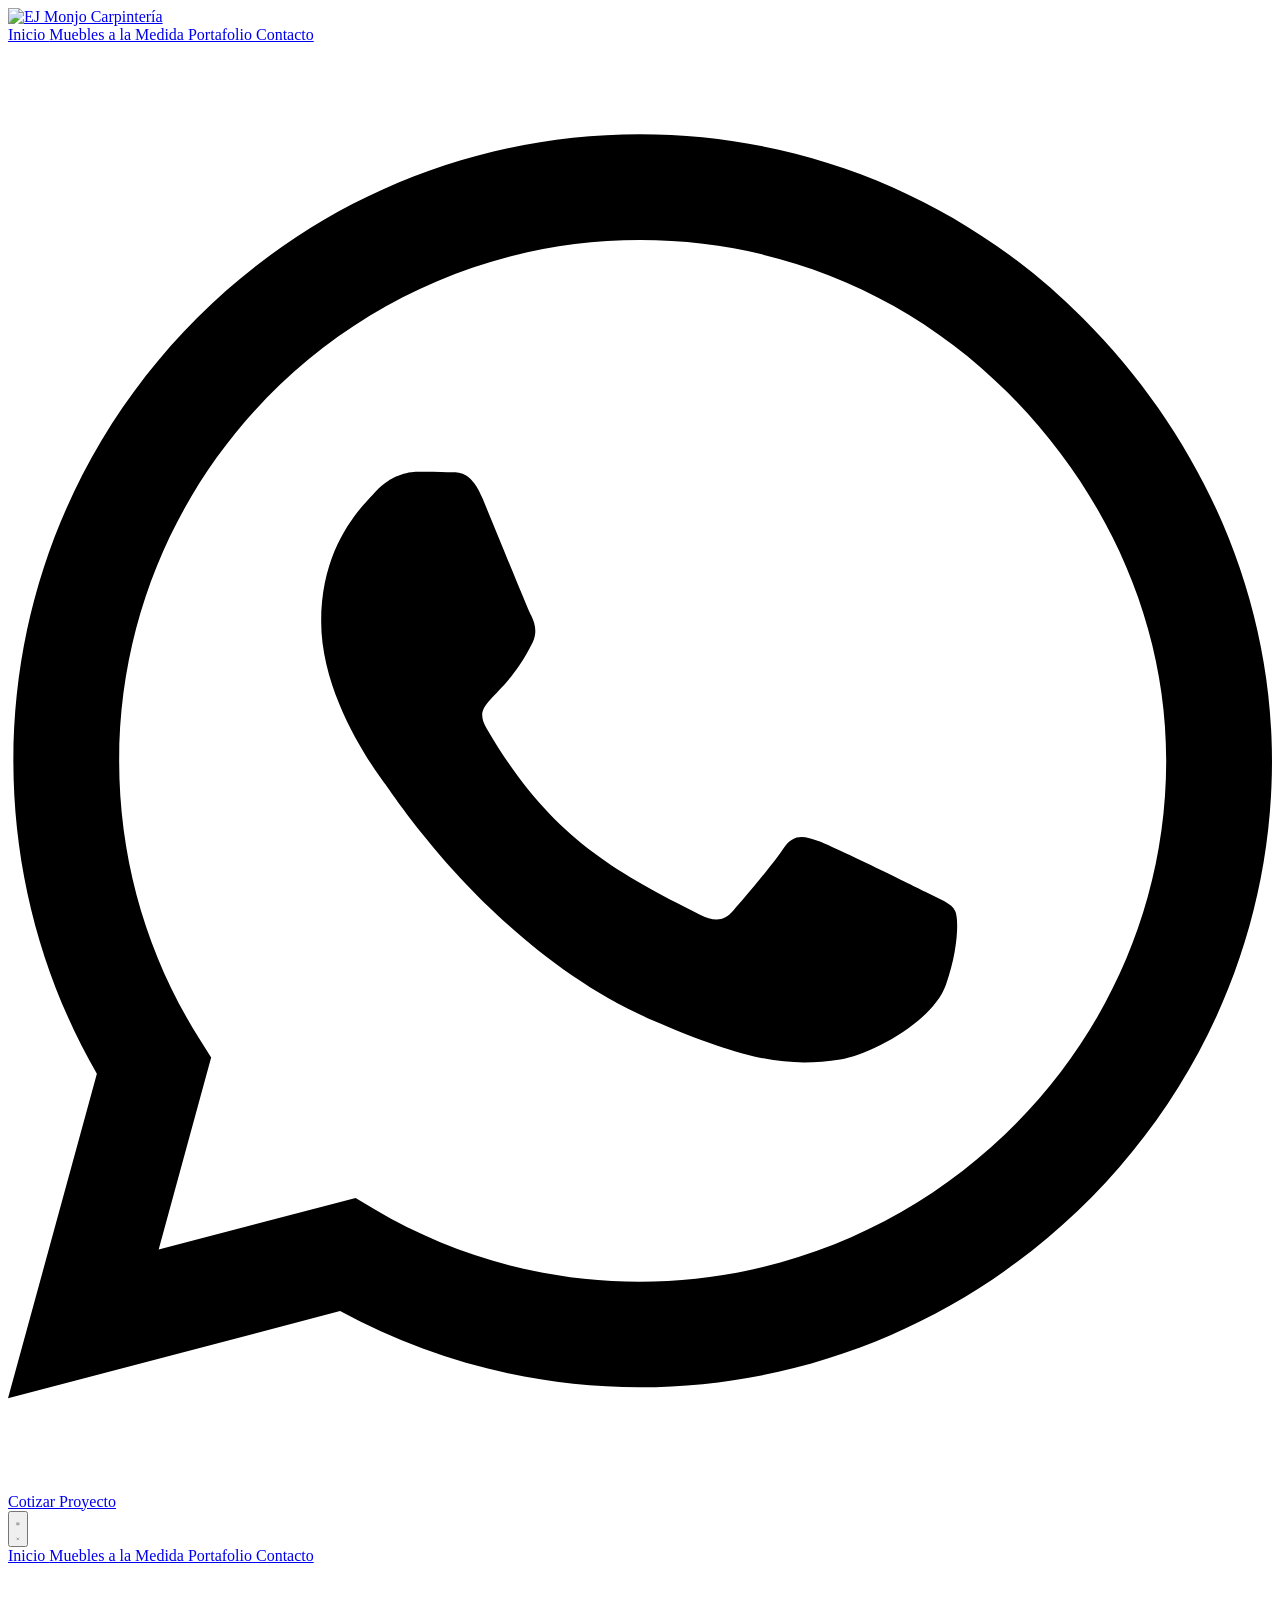
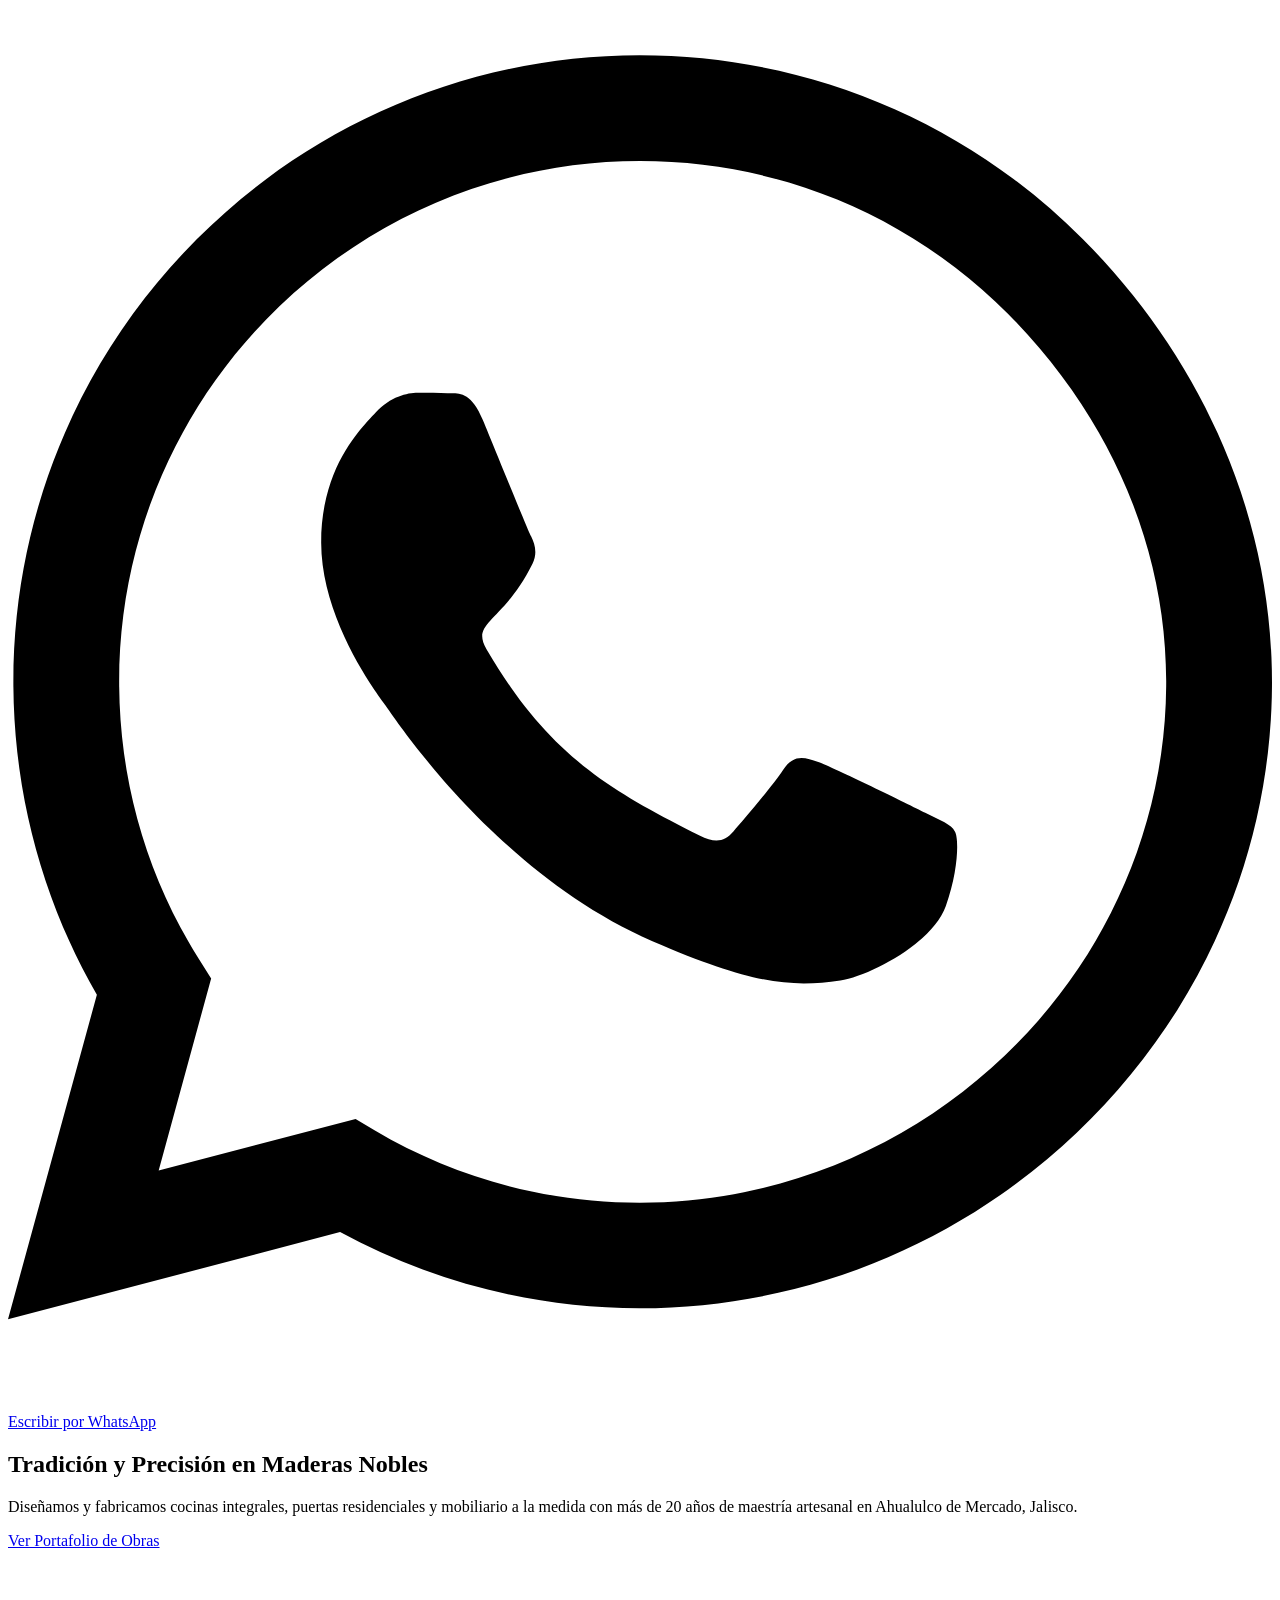
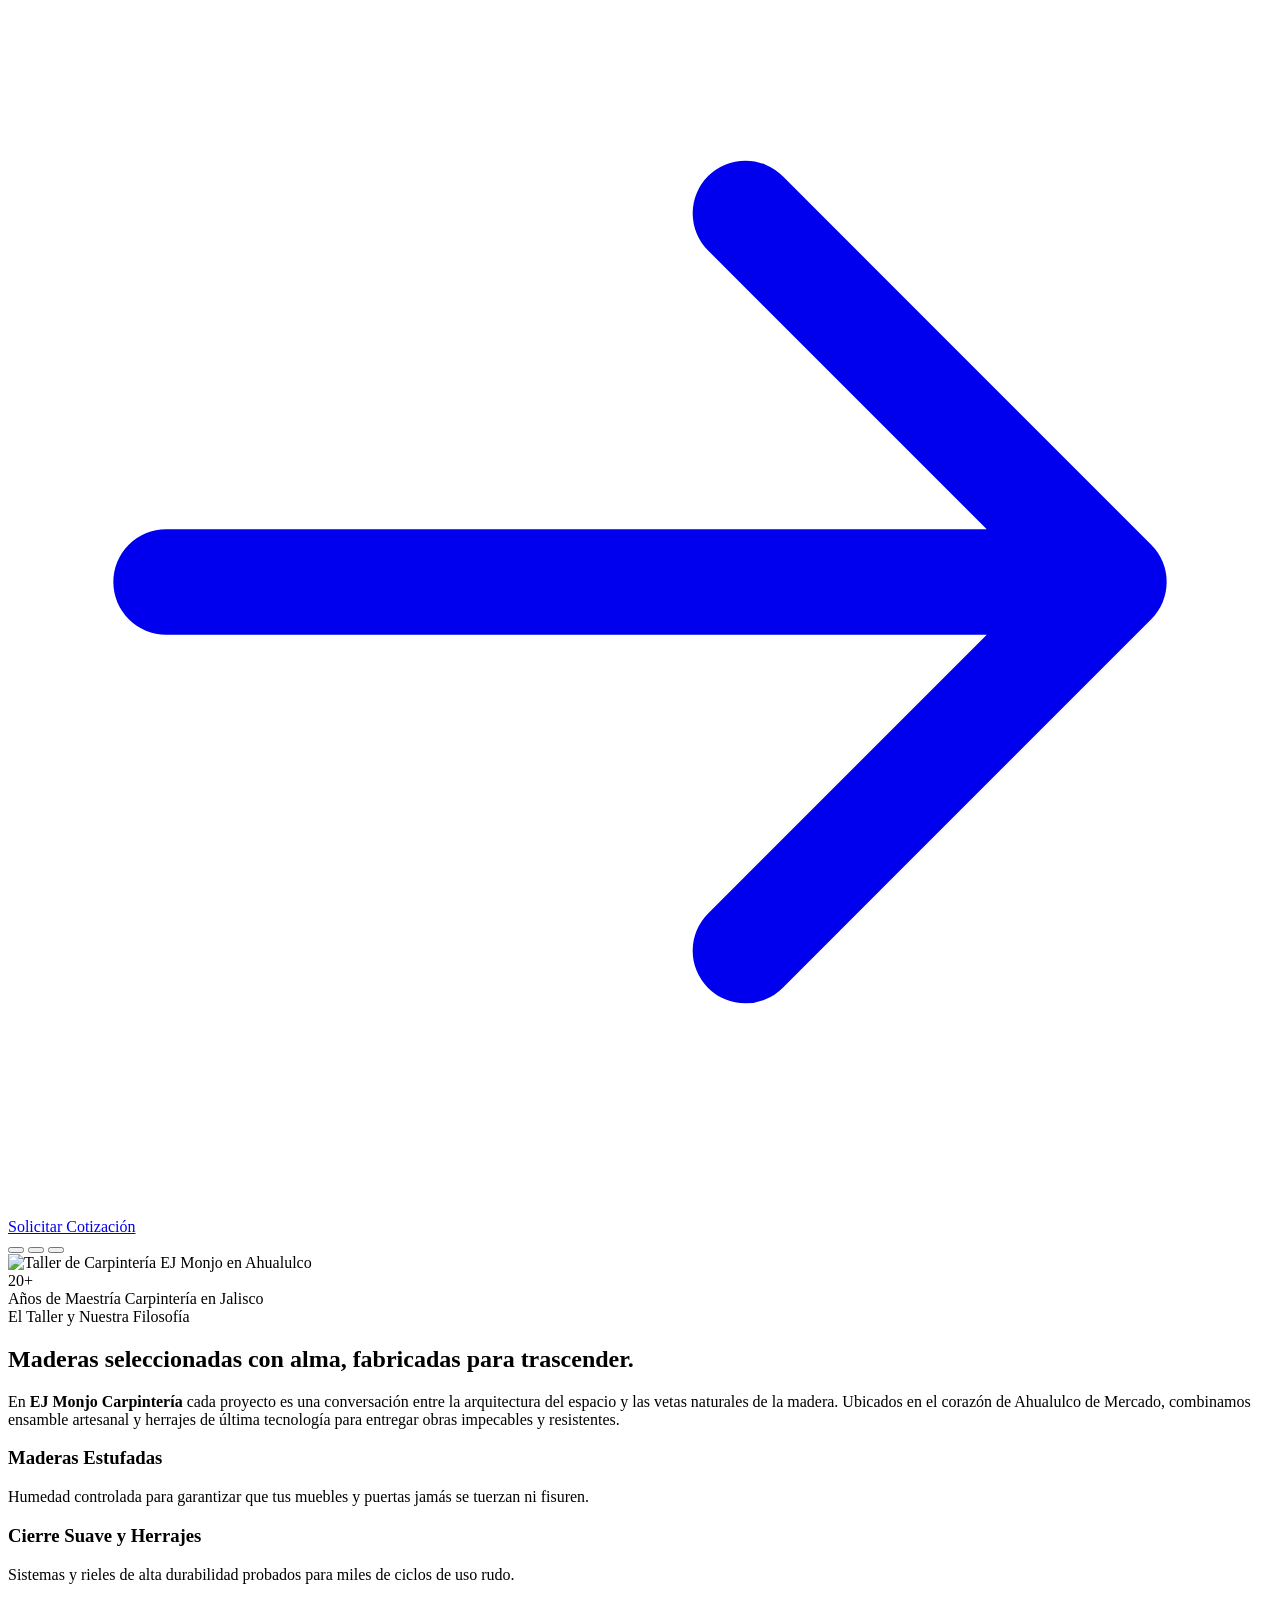
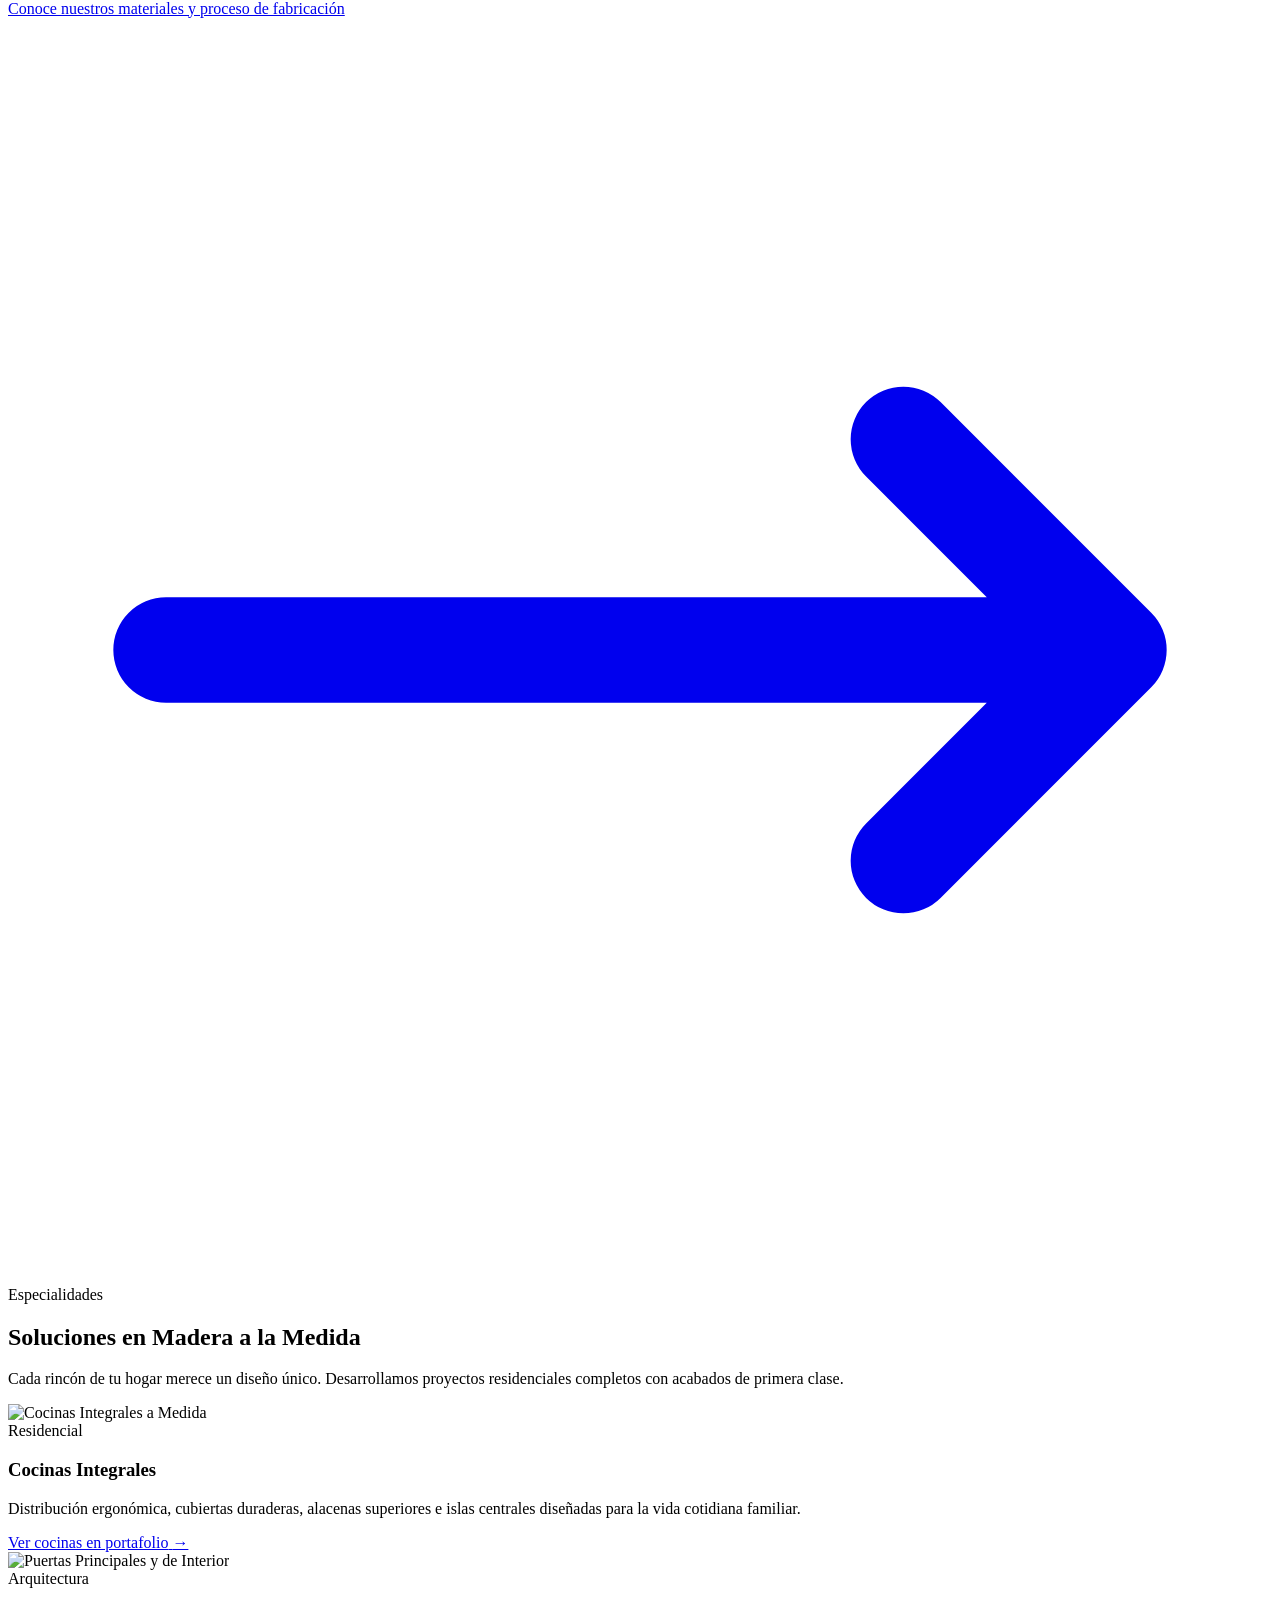
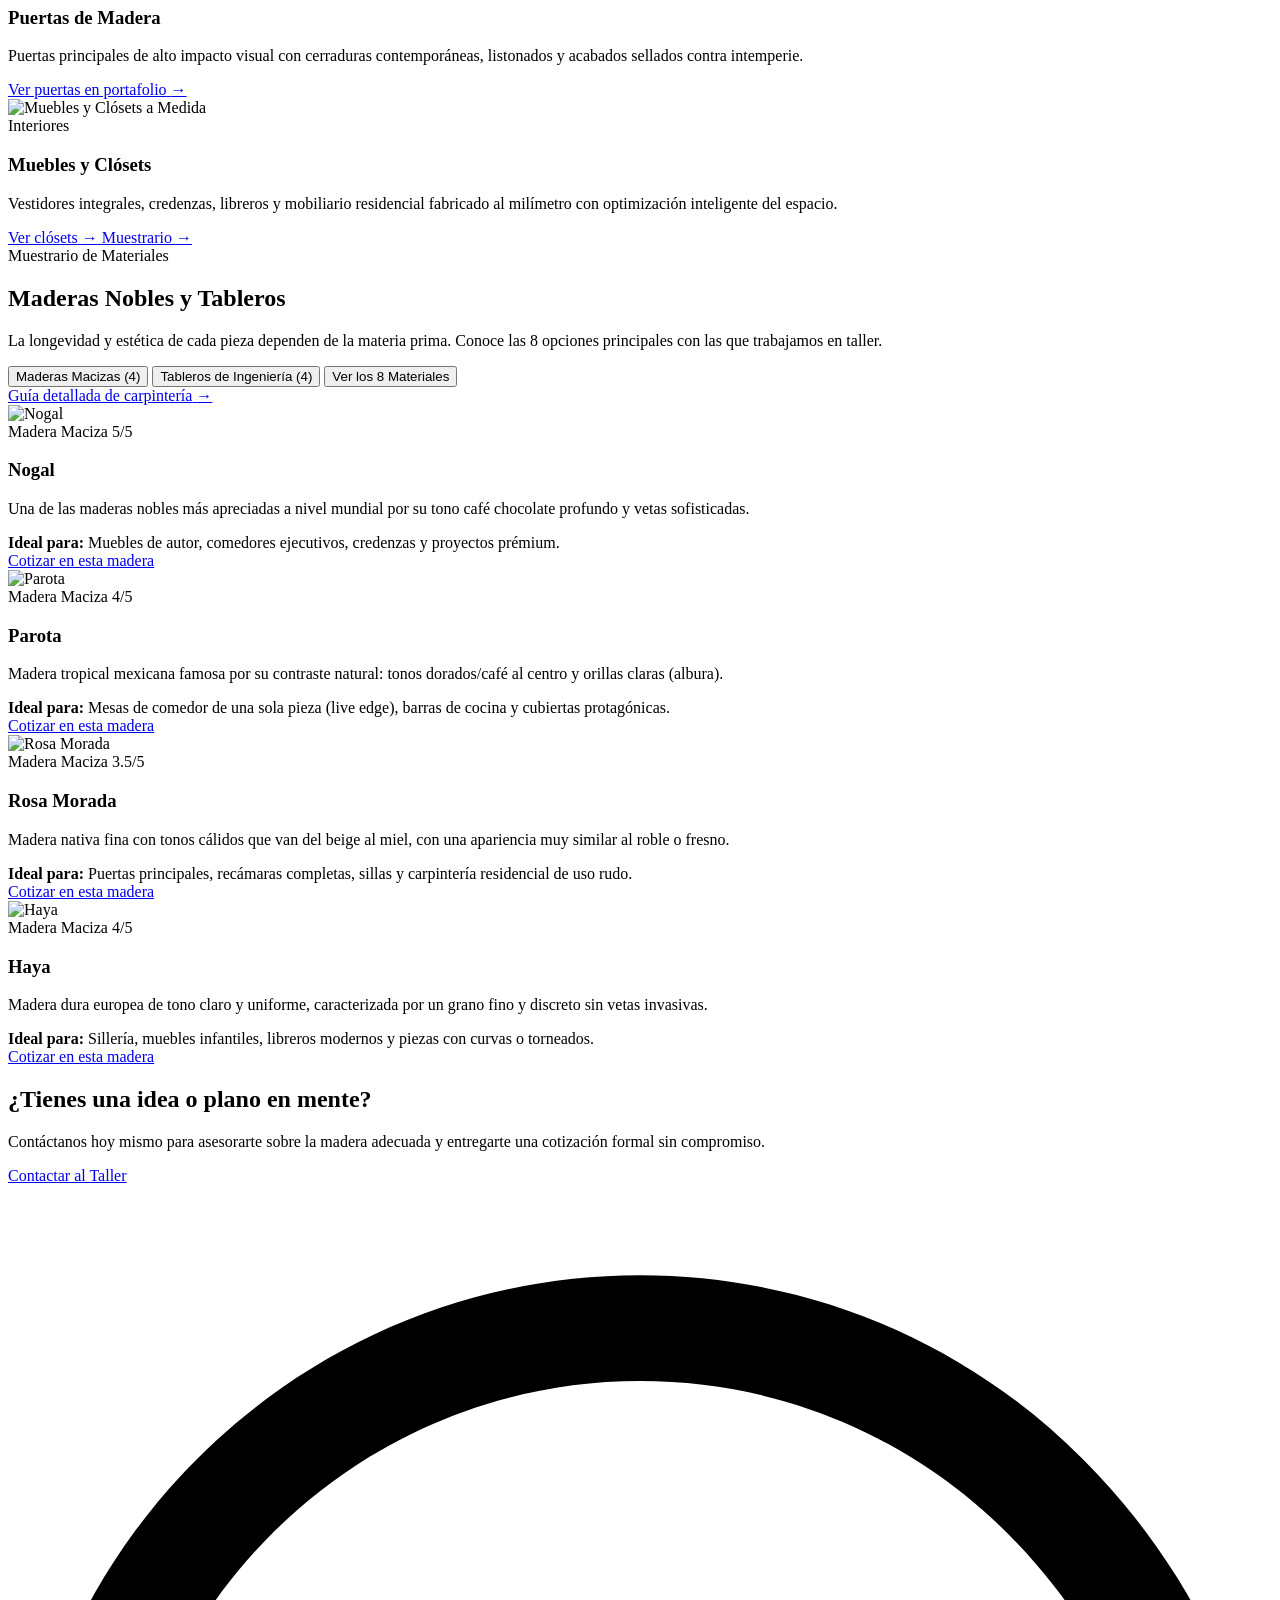
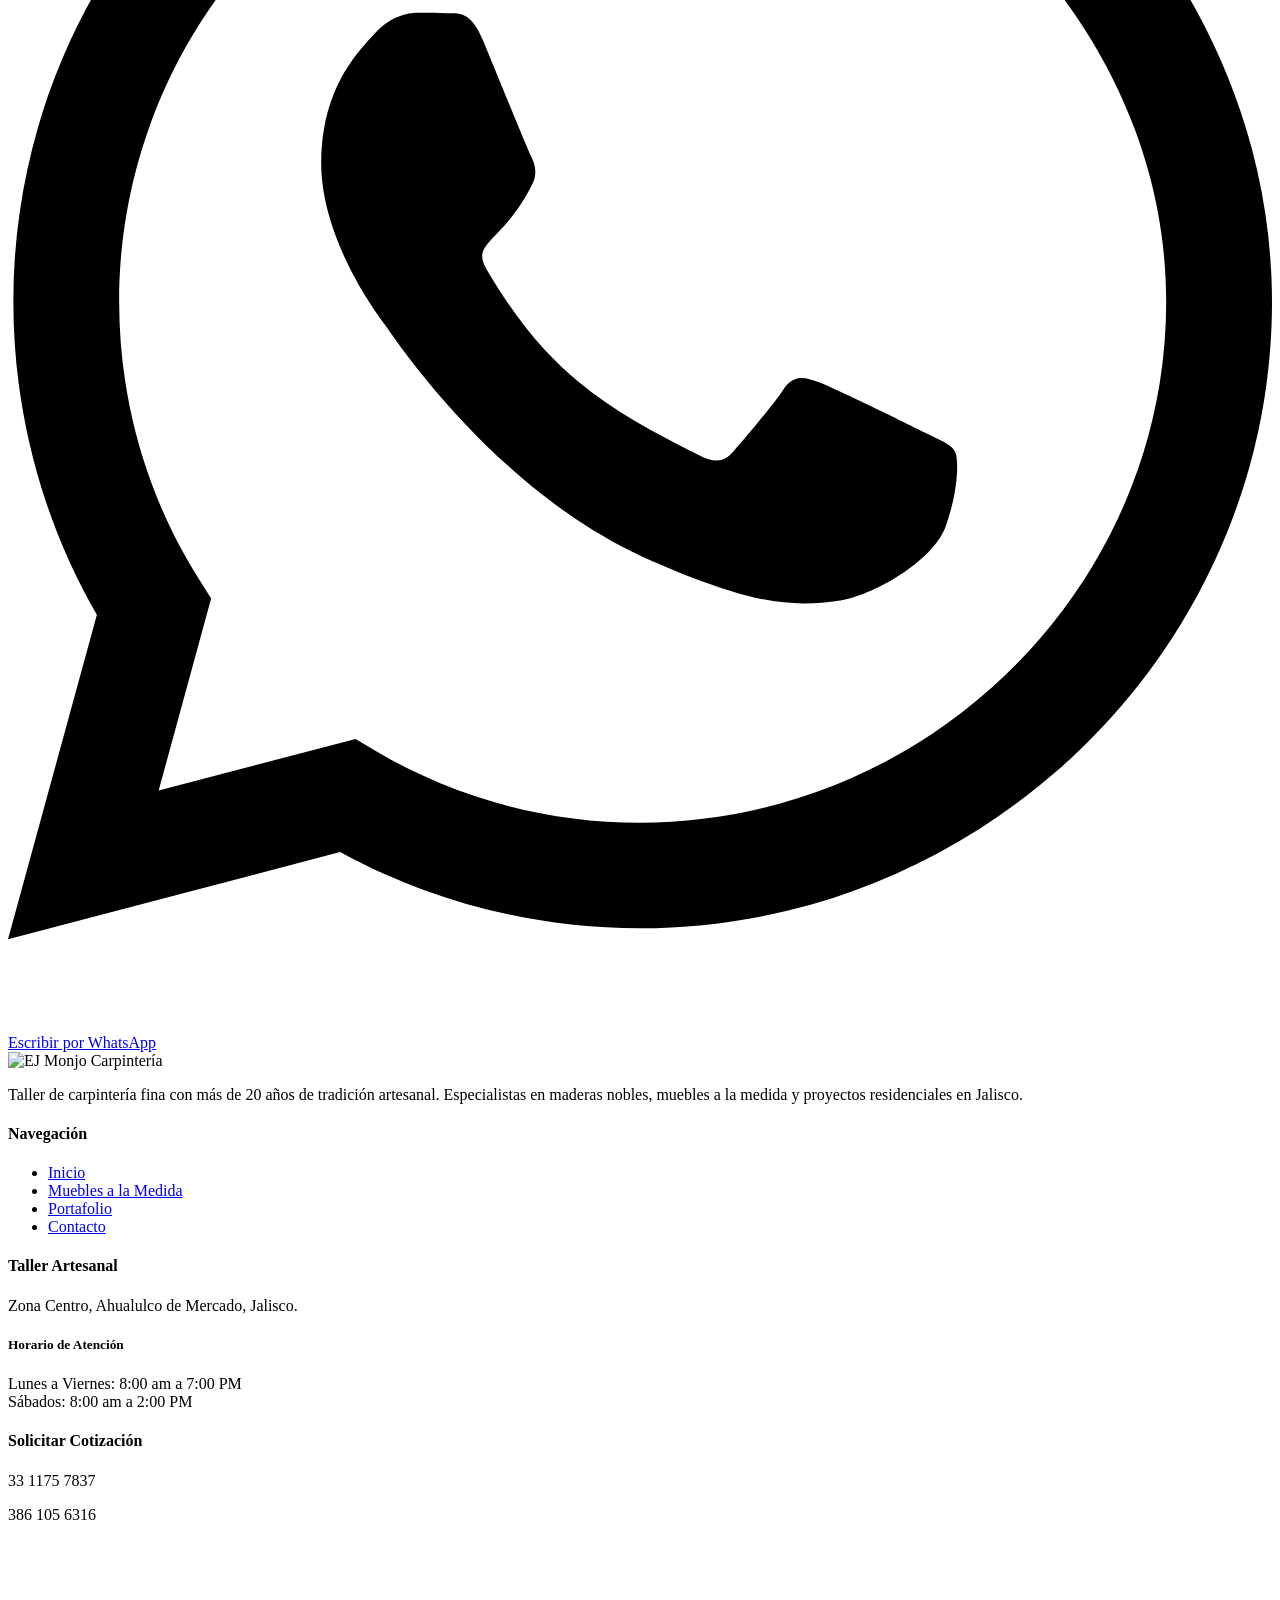
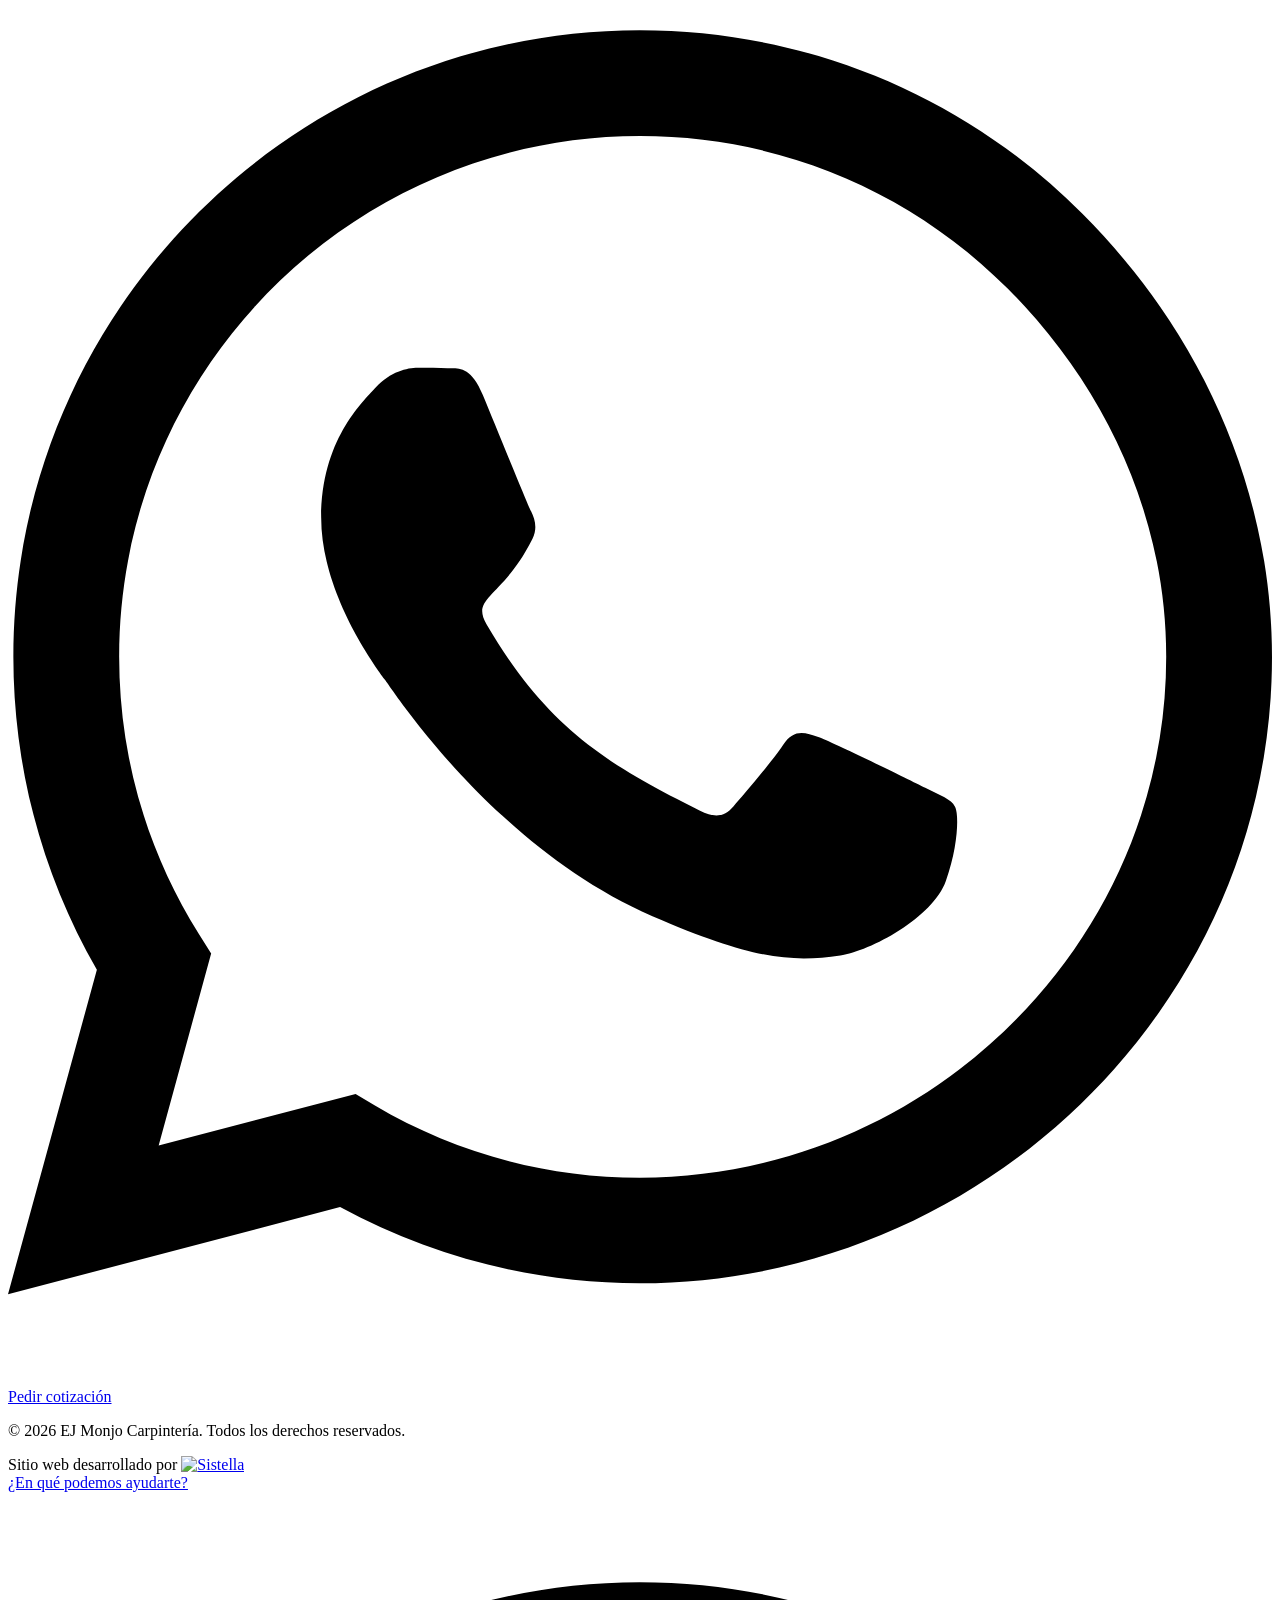
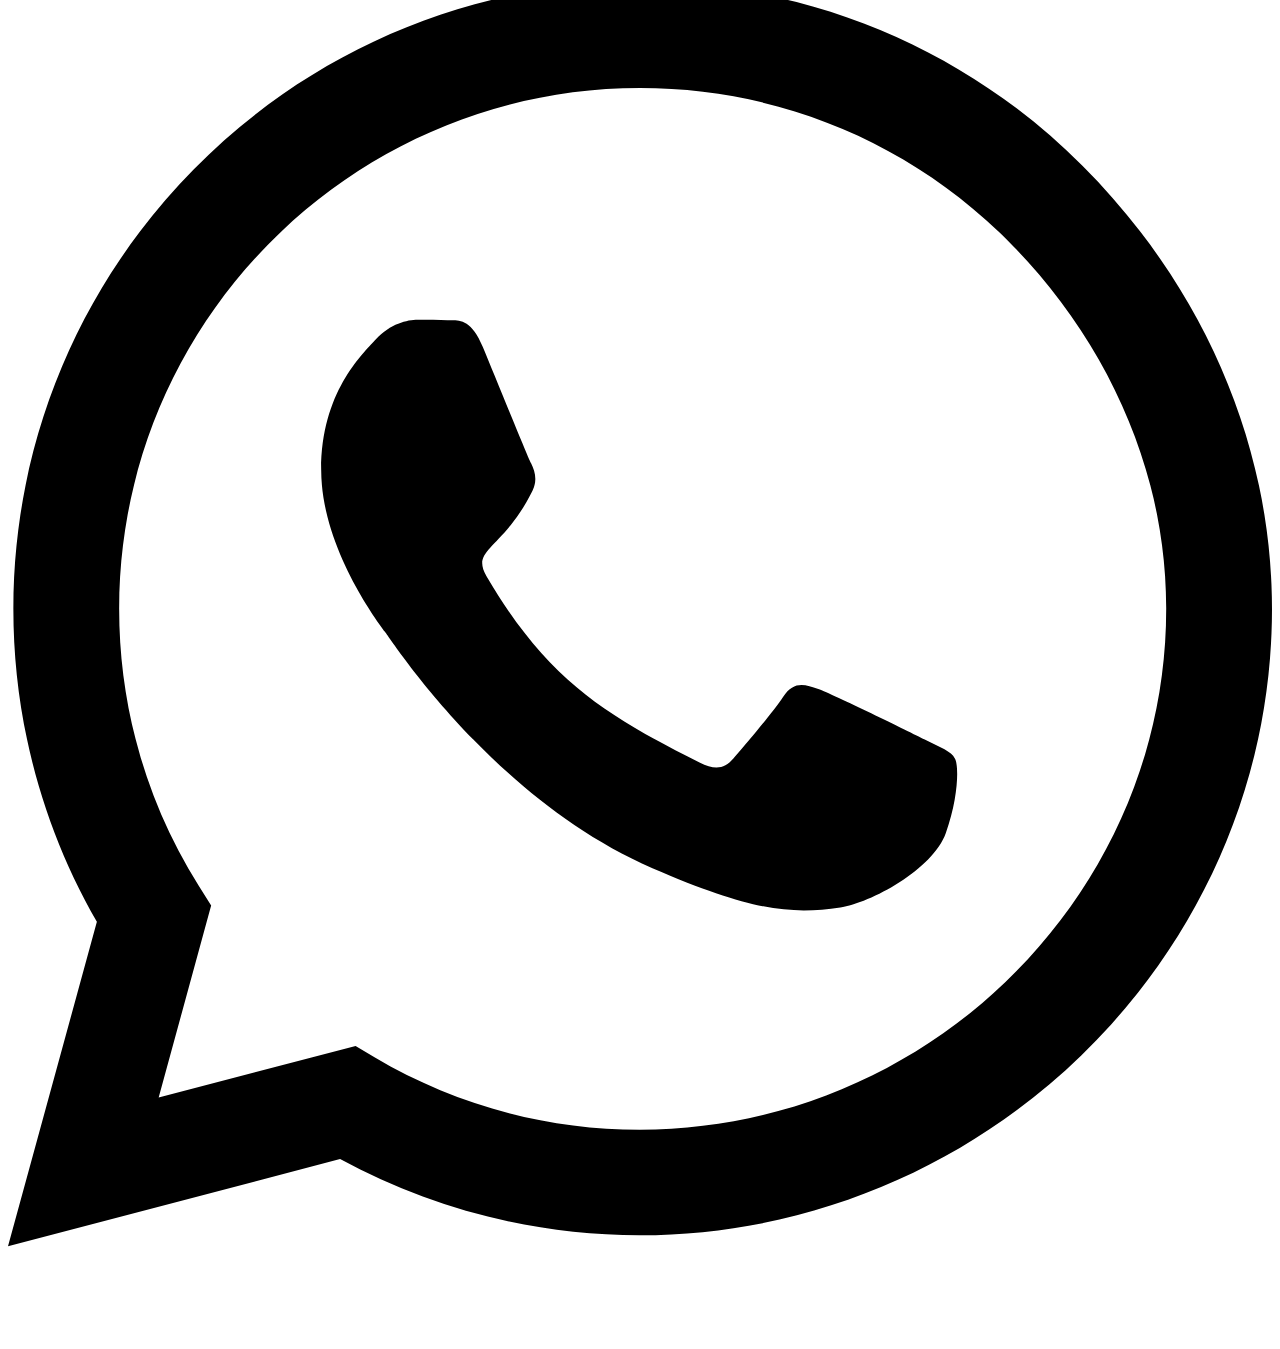
==== public_html/index.html @ 4148d98d "Rediseño Muebles a la Medida  V2" ====
<!DOCTYPE html>
<html lang="es" class="scroll-smooth">
<head>
  <meta charset="UTF-8" />
  <meta name="viewport" content="width=device-width, initial-scale=1.0" />
  <title>EJ Monjo Carpintería | Carpintería Fina en Ahualulco, Jalisco</title>
  <meta name="description" content="Taller de carpintería artesanal con más de 20 años de tradición en Ahualulco de Mercado, Jalisco. Muebles a la medida, cocinas integrales, puertas residenciales y maderas nobles." />
  
  <!-- OpenGraph -->
  <meta property="og:title" content="EJ Monjo Carpintería | Carpintería Fina en Ahualulco, Jalisco" />
  <meta property="og:description" content="Muebles a la medida, cocinas y puertas con maderas nobles en Jalisco. Tradición, precisión y acabados de lujo." />
  <meta property="og:image" content="https://lab.sistella.com.mx/ejmonjo/assets/logos/demo_sitio_sistella.png" />
  <meta property="og:url" content="https://lab.sistella.com.mx/ejmonjo/" />
  <meta property="og:type" content="website" />
  <meta name="twitter:card" content="summary_large_image" />

  <!-- Google Fonts -->
  <link rel="preconnect" href="https://fonts.googleapis.com" />
  <link rel="preconnect" href="https://fonts.gstatic.com" crossorigin />
  <link href="https://fonts.googleapis.com/css2?family=DM+Sans:ital,opsz,wght@0,9..40,400..700;1,9..40,400..700&family=Work+Sans:ital,wght@0,300..700;1,300..700&display=swap" rel="stylesheet" />

  <!-- Tailwind CSS via CDN -->
  <script src="https://cdn.tailwindcss.com"></script>
  <script>
    tailwind.config = {
      theme: {
        extend: {
          fontFamily: {
            sans: ['"Work Sans"', 'sans-serif'],
            serif: ['"DM Sans"', 'serif'],
          },
          colors: {
            brand: {
              50: '#fbf9f8',
              100: '#f5f0ed',
              600: '#8B5E3C',
              700: '#5d4037',
              800: '#442a22',
              900: '#2c160e',
            }
          }
        }
      }
    }
  </script>
</head>
<body class="bg-[#f9f9f8] text-[#1a1c1c] font-sans antialiased selection:bg-[#d4c3be]/40 selection:text-[#2c160e] flex flex-col min-h-screen">

  <!-- Header Component Container -->
  <div id="header-container"></div>

  <main class="flex-grow">
    <!-- Hero Section con Carrusel Automático -->
    <section class="relative min-h-[85vh] flex items-center justify-center bg-[#1a1c1c] text-white overflow-hidden">
      <!-- Background Slides -->
      <div id="hero-slider" class="absolute inset-0 z-0">
        <div class="hero-slide absolute inset-0 bg-cover bg-center transition-opacity duration-1000 opacity-100 scale-105" style="background-image: url('/ejmonjo/assets/cocinas_ahualulco_10.webp');"></div>
        <div class="hero-slide absolute inset-0 bg-cover bg-center transition-opacity duration-1000 opacity-0 scale-105" style="background-image: url('/ejmonjo/assets/cocinas_ahualulco_26.webp');"></div>
        <div class="hero-slide absolute inset-0 bg-cover bg-center transition-opacity duration-1000 opacity-0 scale-105" style="background-image: url('/ejmonjo/assets/cocinas_ahualulco_37.webp');"></div>
      </div>

      <!-- Overlay con gradiente cálido de alta gama -->
      <div class="absolute inset-0 bg-gradient-to-t from-[#1a1c1c] via-[#1a1c1c]/60 to-[#1a1c1c]/40 z-10"></div>

      <!-- Hero Content -->
      <div class="relative z-20 max-w-5xl mx-auto px-4 sm:px-6 lg:px-8 text-center py-24 sm:py-32">
        <h1 class="text-4xl sm:text-6xl lg:text-7xl font-serif font-bold tracking-tight text-white leading-tight mb-6">
          Tradición y Precisión en Maderas Nobles
        </h1>

        <p class="max-w-2xl mx-auto text-lg sm:text-xl text-[#d4c3be] leading-relaxed mb-10 font-light">
          Diseñamos y fabricamos cocinas integrales, puertas residenciales y mobiliario a la medida con más de 20 años de maestría artesanal en Ahualulco de Mercado, Jalisco.
        </p>

        <div class="flex flex-col sm:flex-row items-center justify-center gap-4">
          <a 
            href="/ejmonjo/portafolio" 
            class="w-full sm:w-auto inline-flex items-center justify-center gap-2 bg-[#8B5E3C] hover:bg-[#724a2c] text-white font-medium px-8 py-3.5 rounded-xl shadow-lg hover:shadow-xl transition-all duration-200 text-sm tracking-wide"
          >
            <span>Ver Portafolio de Obras</span>
            <svg class="w-4 h-4" fill="none" stroke="currentColor" viewBox="0 0 24 24">
              <path stroke-linecap="round" stroke-linejoin="round" stroke-width="2" d="M14 5l7 7m0 0l-7 7m7-7H3"/>
            </svg>
          </a>

          <a 
            href="/ejmonjo/contacto" 
            class="w-full sm:w-auto inline-flex items-center justify-center gap-2 bg-white/15 hover:bg-white/25 text-white backdrop-blur-md border border-white/30 font-medium px-8 py-3.5 rounded-xl transition-all duration-200 text-sm tracking-wide"
          >
            <span>Solicitar Cotización</span>
          </a>
        </div>

        <!-- Slider Dots -->
        <div class="flex items-center justify-center gap-2 mt-12">
          <button class="slider-dot w-8 h-1.5 rounded-full bg-[#8B5E3C] transition-all duration-300" aria-label="Slide 1"></button>
          <button class="slider-dot w-2 h-1.5 rounded-full bg-white/40 hover:bg-white/70 transition-all duration-300" aria-label="Slide 2"></button>
          <button class="slider-dot w-2 h-1.5 rounded-full bg-white/40 hover:bg-white/70 transition-all duration-300" aria-label="Slide 3"></button>
        </div>
      </div>
    </section>

    <!-- Sección 2: Tradición y Taller Artesanal -->
    <section class="py-20 lg:py-28 bg-[#f9f9f8]">
      <div class="max-w-7xl mx-auto px-4 sm:px-6 lg:px-8">
        <div class="grid grid-cols-1 lg:grid-cols-2 gap-12 lg:gap-16 items-center">
          <!-- Imagen del Taller -->
          <div class="relative group">
            <div class="aspect-[4/3] rounded-3xl overflow-hidden shadow-2xl bg-[#eee8e5]">
              <img 
                src="/ejmonjo/assets/ej-monjo-ahualulco.webp" 
                alt="Taller de Carpintería EJ Monjo en Ahualulco" 
                class="w-full h-full object-cover transition-transform duration-700 group-hover:scale-105"
              />
            </div>
            <!-- Badge flotante -->
            <div class="absolute -bottom-6 -right-6 hidden sm:flex items-center gap-4 bg-white p-5 rounded-2xl shadow-xl border border-[#e5dedb]">
              <div class="w-12 h-12 rounded-xl bg-[#5d4037] flex items-center justify-center text-white font-serif font-bold text-xl">
                20+
              </div>
              <div>
                <span class="block text-sm font-bold text-[#2c160e]">Años de Maestría</span>
                <span class="block text-xs text-[#7d5260]">Carpintería en Jalisco</span>
              </div>
            </div>
          </div>

          <!-- Contenido Narrativo -->
          <div class="space-y-6">
            <div class="inline-flex items-center gap-2 text-xs uppercase tracking-widest font-semibold text-[#8B5E3C]">
              <span>El Taller y Nuestra Filosofía</span>
            </div>
            <h2 class="text-3xl sm:text-4xl lg:text-5xl font-serif font-bold text-[#2c160e] leading-tight">
              Maderas seleccionadas con alma, fabricadas para trascender.
            </h2>
            <p class="text-base sm:text-lg text-[#5c5f5e] leading-relaxed">
              En <strong class="text-[#2c160e] font-semibold">EJ Monjo Carpintería</strong> cada proyecto es una conversación entre la arquitectura del espacio y las vetas naturales de la madera. Ubicados en el corazón de Ahualulco de Mercado, combinamos ensamble artesanal y herrajes de última tecnología para entregar obras impecables y resistentes.
            </p>

            <div class="grid grid-cols-1 sm:grid-cols-2 gap-4 pt-4 border-t border-[#e5dedb]">
              <div class="p-4 rounded-xl bg-white border border-[#e5dedb]">
                <h3 class="font-serif font-bold text-[#2c160e] text-base mb-1">Maderas Estufadas</h3>
                <p class="text-xs text-[#5c5f5e]">Humedad controlada para garantizar que tus muebles y puertas jamás se tuerzan ni fisuren.</p>
              </div>
              <div class="p-4 rounded-xl bg-white border border-[#e5dedb]">
                <h3 class="font-serif font-bold text-[#2c160e] text-base mb-1">Cierre Suave y Herrajes</h3>
                <p class="text-xs text-[#5c5f5e]">Sistemas y rieles de alta durabilidad probados para miles de ciclos de uso rudo.</p>
              </div>
            </div>

            <div class="pt-4">
              <a 
                href="/ejmonjo/muebles-a-la-medida" 
                class="inline-flex items-center gap-2 text-[#5d4037] font-semibold hover:text-[#8B5E3C] transition-colors group"
              >
                <span>Conoce nuestros materiales y proceso de fabricación</span>
                <svg class="w-4 h-4 transform group-hover:translate-x-1 transition-transform" fill="none" stroke="currentColor" viewBox="0 0 24 24">
                  <path stroke-linecap="round" stroke-linejoin="round" stroke-width="2" d="M17 8l4 4m0 0l-4 4m4-4H3"/>
                </svg>
              </a>
            </div>
          </div>
        </div>
      </div>
    </section>

    <!-- Sección 3: Servicios Bento Grid -->
    <section class="py-20 bg-[#f4eeeb] border-y border-[#e5dedb]">
      <div class="max-w-7xl mx-auto px-4 sm:px-6 lg:px-8">
        <div class="text-center max-w-3xl mx-auto mb-16">
          <span class="text-xs uppercase tracking-widest font-semibold text-[#8B5E3C]">Especialidades</span>
          <h2 class="text-3xl sm:text-4xl font-serif font-bold text-[#2c160e] mt-2 mb-4">
            Soluciones en Madera a la Medida
          </h2>
          <p class="text-[#5c5f5e] text-base">
            Cada rincón de tu hogar merece un diseño único. Desarrollamos proyectos residenciales completos con acabados de primera clase.
          </p>
        </div>

        <div class="grid grid-cols-1 md:grid-cols-2 lg:grid-cols-3 gap-8">
          <!-- Card 1: Cocinas -->
          <div class="bg-white rounded-2xl overflow-hidden shadow-sm hover:shadow-md transition-all duration-300 border border-[#e5dedb] group flex flex-col">
            <div class="aspect-[16/10] overflow-hidden bg-[#eee]">
              <img 
                src="/ejmonjo/assets/cocinas_ahualulco_15.webp" 
                alt="Cocinas Integrales a Medida" 
                class="w-full h-full object-cover transition-transform duration-500 group-hover:scale-105"
              />
            </div>
            <div class="p-6 flex flex-col flex-grow">
              <span class="text-[11px] font-bold uppercase tracking-wider text-[#8B5E3C] mb-1">Residencial</span>
              <h3 class="text-xl font-serif font-bold text-[#2c160e] mb-2">Cocinas Integrales</h3>
              <p class="text-sm text-[#5c5f5e] mb-6 flex-grow">
                Distribución ergonómica, cubiertas duraderas, alacenas superiores e islas centrales diseñadas para la vida cotidiana familiar.
              </p>
              <a href="/ejmonjo/portafolio?cat=Cocinas" class="text-xs font-semibold text-[#5d4037] hover:text-[#8B5E3C] inline-flex items-center gap-1.5">
                <span>Ver cocinas en portafolio</span>
                <span>&rarr;</span>
              </a>
            </div>
          </div>

          <!-- Card 2: Puertas -->
          <div class="bg-white rounded-2xl overflow-hidden shadow-sm hover:shadow-md transition-all duration-300 border border-[#e5dedb] group flex flex-col">
            <div class="aspect-[16/10] overflow-hidden bg-[#eee]">
              <img 
                src="/ejmonjo/assets/puertas_ahualulco_1.webp" 
                alt="Puertas Principales y de Interior" 
                class="w-full h-full object-cover transition-transform duration-500 group-hover:scale-105"
              />
            </div>
            <div class="p-6 flex flex-col flex-grow">
              <span class="text-[11px] font-bold uppercase tracking-wider text-[#8B5E3C] mb-1">Arquitectura</span>
              <h3 class="text-xl font-serif font-bold text-[#2c160e] mb-2">Puertas de Madera</h3>
              <p class="text-sm text-[#5c5f5e] mb-6 flex-grow">
                Puertas principales de alto impacto visual con cerraduras contemporáneas, listonados y acabados sellados contra intemperie.
              </p>
              <a href="/ejmonjo/portafolio?cat=Puertas" class="text-xs font-semibold text-[#5d4037] hover:text-[#8B5E3C] inline-flex items-center gap-1.5">
                <span>Ver puertas en portafolio</span>
                <span>&rarr;</span>
              </a>
            </div>
          </div>

          <!-- Card 3: Muebles y Clósets -->
          <div class="bg-white rounded-2xl overflow-hidden shadow-sm hover:shadow-md transition-all duration-300 border border-[#e5dedb] group flex flex-col">
            <div class="aspect-[16/10] overflow-hidden bg-[#eee]">
              <img 
                src="/ejmonjo/assets/cocinas_ahualulco_18.webp" 
                alt="Muebles y Clósets a Medida" 
                class="w-full h-full object-cover transition-transform duration-500 group-hover:scale-105"
              />
            </div>
            <div class="p-6 flex flex-col flex-grow">
              <span class="text-[11px] font-bold uppercase tracking-wider text-[#8B5E3C] mb-1">Interiores</span>
              <h3 class="text-xl font-serif font-bold text-[#2c160e] mb-2">Muebles y Clósets</h3>
              <p class="text-sm text-[#5c5f5e] mb-6 flex-grow">
                Vestidores integrales, credenzas, libreros y mobiliario residencial fabricado al milímetro con optimización inteligente del espacio.
              </p>
              <div class="flex items-center gap-4 flex-wrap">
                <a href="/ejmonjo/portafolio?cat=Closets" class="text-xs font-semibold text-[#5d4037] hover:text-[#8B5E3C] inline-flex items-center gap-1.5">
                  <span>Ver clósets</span>
                  <span>&rarr;</span>
                </a>
                <a href="/ejmonjo/muebles-a-la-medida" class="text-xs text-[#7d5260] hover:text-[#2c160e] inline-flex items-center gap-1">
                  <span>Muestrario</span>
                  <span>&rarr;</span>
                </a>
              </div>
            </div>
          </div>
        </div>
      </div>
    </section>

    <!-- Sección 4: Muestrario de Materiales y Maderas (Presentación Breve) -->
    <section class="py-20 lg:py-28 bg-[#f9f9f8] border-b border-[#e5dedb]">
      <div class="max-w-7xl mx-auto px-4 sm:px-6 lg:px-8">
        <div class="max-w-3xl mb-8">
          <span class="text-xs uppercase tracking-widest font-semibold text-[#8B5E3C]">Muestrario de Materiales</span>
          <h2 class="text-3xl sm:text-4xl font-serif font-bold text-[#2c160e] mt-2 mb-3">
            Maderas Nobles y Tableros
          </h2>
          <p class="text-sm sm:text-base text-[#5c5f5e] leading-relaxed">
            La longevidad y estética de cada pieza dependen de la materia prima. Conoce las 8 opciones principales con las que trabajamos en taller.
          </p>
        </div>

        <!-- Selector de Pestañas de Materiales -->
        <div class="flex flex-col sm:flex-row sm:items-center justify-between gap-4 mb-8">
          <div class="flex items-center gap-1.5 bg-[#eee8e5] p-1.5 rounded-full inline-flex flex-wrap self-start">
            <button id="mat-tab-solid" type="button" class="mat-tab-btn px-4 py-1.5 rounded-full text-xs font-semibold uppercase tracking-wider transition-all bg-[#5d4037] text-white shadow-sm">
              Maderas Macizas (4)
            </button>
            <button id="mat-tab-eng" type="button" class="mat-tab-btn px-4 py-1.5 rounded-full text-xs font-semibold uppercase tracking-wider transition-all text-[#5c5f5e] hover:text-[#2c160e]">
              Tableros de Ingeniería (4)
            </button>
            <button id="mat-tab-all" type="button" class="mat-tab-btn px-4 py-1.5 rounded-full text-xs font-semibold uppercase tracking-wider transition-all text-[#5c5f5e] hover:text-[#2c160e]">
              Ver los 8 Materiales
            </button>
          </div>
          <a 
            href="/ejmonjo/muebles-a-la-medida" 
            class="text-xs font-semibold uppercase tracking-wider text-[#5d4037] hover:text-[#8B5E3C] inline-flex items-center gap-1.5"
          >
            <span>Guía detallada de carpintería</span>
            <span>&rarr;</span>
          </a>
        </div>

        <div id="woods-preview-container" class="grid grid-cols-1 sm:grid-cols-2 lg:grid-cols-4 gap-6">
          <!-- Inyectado dinámicamente desde SOLID_WOODS y ENGINEERED_BOARDS en data.js -->
        </div>
      </div>
    </section>

    <!-- Banner Final CTA -->
    <section class="py-16 bg-[#2c160e] text-white relative overflow-hidden">
      <div class="max-w-5xl mx-auto px-4 sm:px-6 lg:px-8 text-center relative z-10">
        <h2 class="text-3xl sm:text-4xl font-serif font-bold mb-4">¿Tienes una idea o plano en mente?</h2>
        <p class="text-[#d4c3be] text-base sm:text-lg max-w-2xl mx-auto mb-8 font-light">
          Contáctanos hoy mismo para asesorarte sobre la madera adecuada y entregarte una cotización formal sin compromiso.
        </p>
        <div class="flex flex-col sm:flex-row items-center justify-center gap-4">
          <a 
            href="/ejmonjo/contacto" 
            class="w-full sm:w-auto bg-[#8B5E3C] hover:bg-[#724a2c] text-white font-medium px-8 py-3.5 rounded-xl shadow-lg transition-colors text-sm"
          >
            Contactar al Taller
          </a>
          <a 
            href="https://wa.me/523311757837?text=Hola%20EJ%20Monjo%2C%20me%20gustar%C3%ADa%20cotizar%20un%20proyecto%20de%20carpinter%C3%ADa." 
            target="_blank" 
            rel="noopener noreferrer"
            class="w-full sm:w-auto inline-flex items-center justify-center gap-2.5 bg-[#25D366] hover:bg-[#20ba59] text-white font-medium px-8 py-3.5 rounded-xl shadow-lg transition-colors text-sm"
          >
            <svg class="w-5 h-5 fill-white shrink-0" viewBox="0 0 448 512" xmlns="http://www.w3.org/2000/svg" aria-hidden="true">
              <path d="M380.9 97.1C339 55.1 283.2 32 223.9 32c-122.4 0-222 99.6-222 222 0 39.1 10.2 77.3 29.6 111L0 480l117.7-30.9c32.4 17.7 68.9 27 106.1 27h.1c122.3 0 224.1-99.6 224.1-222 0-59.3-25.2-115-67.1-157zm-157 341.6c-33.2 0-65.7-8.9-94-25.7l-6.7-4-69.8 18.3L72 359.2l-4.4-7c-18.5-29.4-28.2-63.3-28.2-98.2 0-101.7 82.8-184.5 184.6-184.5 49.3 0 95.6 19.2 130.4 54.1 34.8 34.9 56.2 81.2 56.1 130.5 0 101.8-84.9 184.6-186.6 184.6zm101.2-138.2c-5.5-2.8-32.8-16.2-37.9-18-5.1-1.9-8.8-2.8-12.5 2.8-3.7 5.6-14.3 18-17.6 21.8-3.2 3.7-6.5 4.2-12 1.4-32.6-16.3-54-29.1-75.5-66-5.7-9.8 5.7-9.1 16.3-30.3 1.8-3.7.9-6.9-.5-9.7-1.4-2.8-12.5-30.1-17.1-41.2-4.5-10.8-9.1-9.3-12.5-9.5-3.2-.2-6.9-.2-10.6-.2-3.7 0-9.7 1.4-14.8 6.9-5.1 5.6-19.4 19-19.4 46.3 0 27.3 19.9 53.7 22.6 57.4 2.8 3.7 39.1 59.7 94.8 83.8 35.2 15.2 49 16.5 66.6 13.9 10.7-1.6 32.8-13.4 37.4-26.4 4.6-13 4.6-24.1 3.2-26.4-1.3-2.5-5-3.9-10.5-6.6z"/>
            </svg>
            <span>Escribir por WhatsApp</span>
          </a>
        </div>
      </div>
    </section>
  </main>

  <!-- Footer Component Container -->
  <div id="footer-container"></div>

  <!-- Scripts desacoplados sin compilación previa con cache buster -->
  <script src="/ejmonjo/js/data.js?v=2.5"></script>
  <script>
    if (typeof SOLID_WOODS === 'undefined') {
      document.write('<script src="js/data.js?v=2.5"><\/script>');
    }
  </script>
  <script src="/ejmonjo/js/layout.js?v=2.5"></script>
  <script>
    if (typeof WHATSAPP_ICON_SVG === 'undefined') {
      document.write('<script src="js/layout.js?v=2.5"><\/script>');
    }
  </script>

  <!-- Lógica de carrusel e inyección de datos de inicio -->
  <script>
    document.addEventListener('DOMContentLoaded', () => {
      // 1. Inyección de Materiales y Maderas con Pestañas
      const container = document.getElementById('woods-preview-container');
      const tabSolid = document.getElementById('mat-tab-solid');
      const tabEng = document.getElementById('mat-tab-eng');
      const tabAll = document.getElementById('mat-tab-all');
      const matTabs = [tabSolid, tabEng, tabAll];

      function renderMaterials(items) {
        if (!container || !items) return;
        container.innerHTML = items.map(wood => `
          <div class="bg-white rounded-2xl overflow-hidden border border-[#e5dedb] shadow-sm hover:shadow-md transition-all duration-300 flex flex-col">
            <div class="aspect-square overflow-hidden bg-[#eee]">
              <img 
                src="${wood.image}" 
                alt="${wood.name}" 
                class="w-full h-full object-cover transition-transform duration-500 hover:scale-105"
                loading="lazy"
              />
            </div>
            <div class="p-5 flex flex-col flex-grow">
              <div class="flex items-center justify-between mb-1">
                <span class="text-xs font-semibold text-[#8B5E3C] uppercase tracking-wider">${wood.type}</span>
                <span class="text-[11px] font-mono text-[#7d5260] bg-[#f5f0ed] px-2 py-0.5 rounded">${wood.costNum}</span>
              </div>
              <h3 class="font-serif font-bold text-lg text-[#2c160e] mb-2">${wood.name}</h3>
              <p class="text-xs text-[#5c5f5e] leading-relaxed mb-4 flex-grow">${wood.whatIs}</p>
              <div class="pt-3 border-t border-[#f0eae6] text-[11px] text-[#7d5260] mb-4">
                <strong>Ideal para:</strong> ${wood.idealFor}
              </div>
              <a 
                href="${getWhatsAppUrl('Hola EJ Monjo, me interesa cotizar una pieza en ' + wood.name)}"
                target="_blank"
                rel="noopener noreferrer"
                class="mt-auto w-full text-center text-xs font-semibold py-2 px-3 rounded-xl bg-[#f5f0ed] hover:bg-[#8B5E3C] text-[#5d4037] hover:text-white transition-colors"
              >
                Cotizar en esta madera
              </a>
            </div>
          </div>
        `).join('');
      }

      function setActiveMatTab(activeBtn, items) {
        matTabs.forEach(btn => {
          if (btn === activeBtn) {
            btn.className = 'mat-tab-btn px-4 py-1.5 rounded-full text-xs font-semibold uppercase tracking-wider transition-all bg-[#5d4037] text-white shadow-sm';
          } else {
            btn.className = 'mat-tab-btn px-4 py-1.5 rounded-full text-xs font-semibold uppercase tracking-wider transition-all text-[#5c5f5e] hover:text-[#2c160e]';
          }
        });
        renderMaterials(items);
      }

      if (typeof SOLID_WOODS !== 'undefined' && typeof ENGINEERED_BOARDS !== 'undefined') {
        renderMaterials(SOLID_WOODS);

        tabSolid.addEventListener('click', () => setActiveMatTab(tabSolid, SOLID_WOODS));
        tabEng.addEventListener('click', () => setActiveMatTab(tabEng, ENGINEERED_BOARDS));
        tabAll.addEventListener('click', () => setActiveMatTab(tabAll, [...SOLID_WOODS, ...ENGINEERED_BOARDS]));
      }

      // 2. Control del Carrusel del Hero (cada 5 segundos)
      const slides = document.querySelectorAll('.hero-slide');
      const dots = document.querySelectorAll('.slider-dot');
      let currentSlide = 0;

      function goToSlide(index) {
        slides.forEach((slide, i) => {
          if (i === index) {
            slide.classList.remove('opacity-0');
            slide.classList.add('opacity-100');
          } else {
            slide.classList.remove('opacity-100');
            slide.classList.add('opacity-0');
          }
        });

        dots.forEach((dot, i) => {
          if (i === index) {
            dot.className = 'slider-dot w-8 h-1.5 rounded-full bg-[#8B5E3C] transition-all duration-300';
          } else {
            dot.className = 'slider-dot w-2 h-1.5 rounded-full bg-white/40 hover:bg-white/70 transition-all duration-300';
          }
        });

        currentSlide = index;
      }

      dots.forEach((dot, idx) => {
        dot.addEventListener('click', () => goToSlide(idx));
      });

      setInterval(() => {
        const next = (currentSlide + 1) % slides.length;
        goToSlide(next);
      }, 5000);
    });
  </script>
</body>
</html>
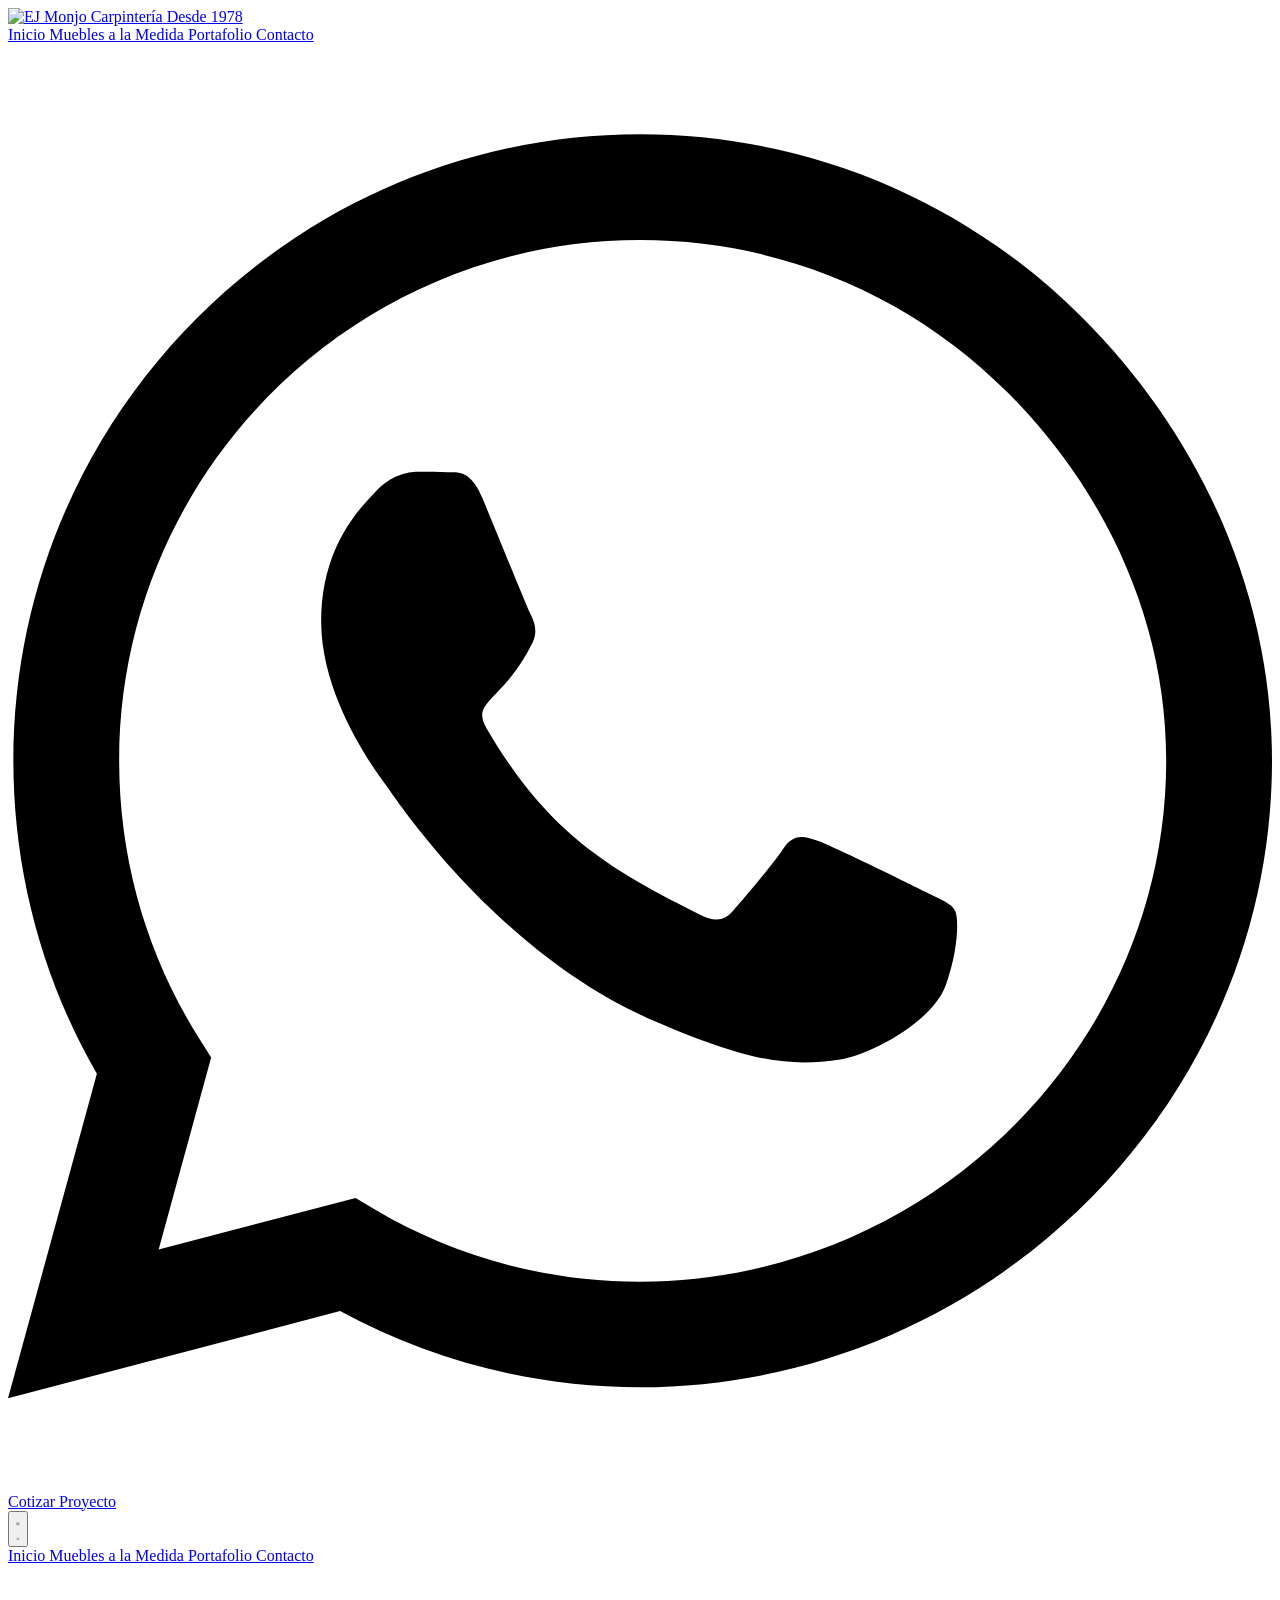
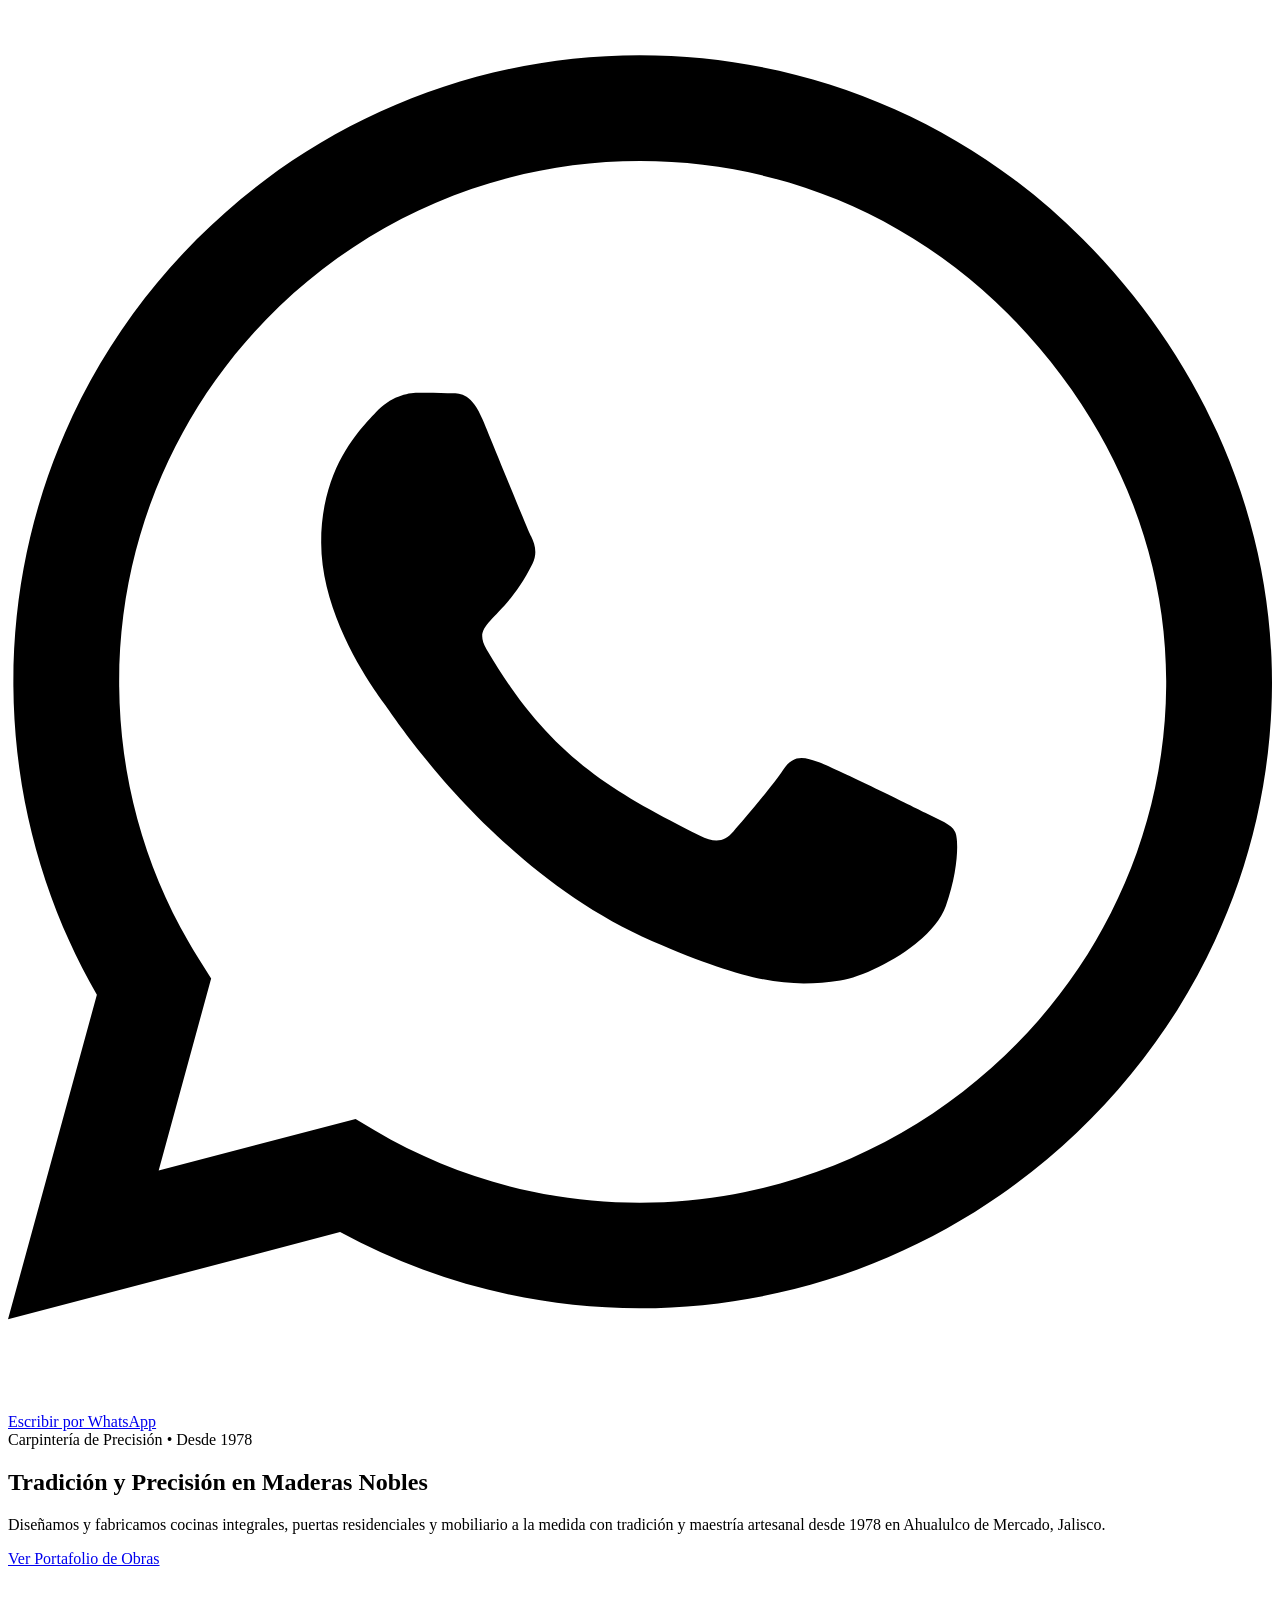
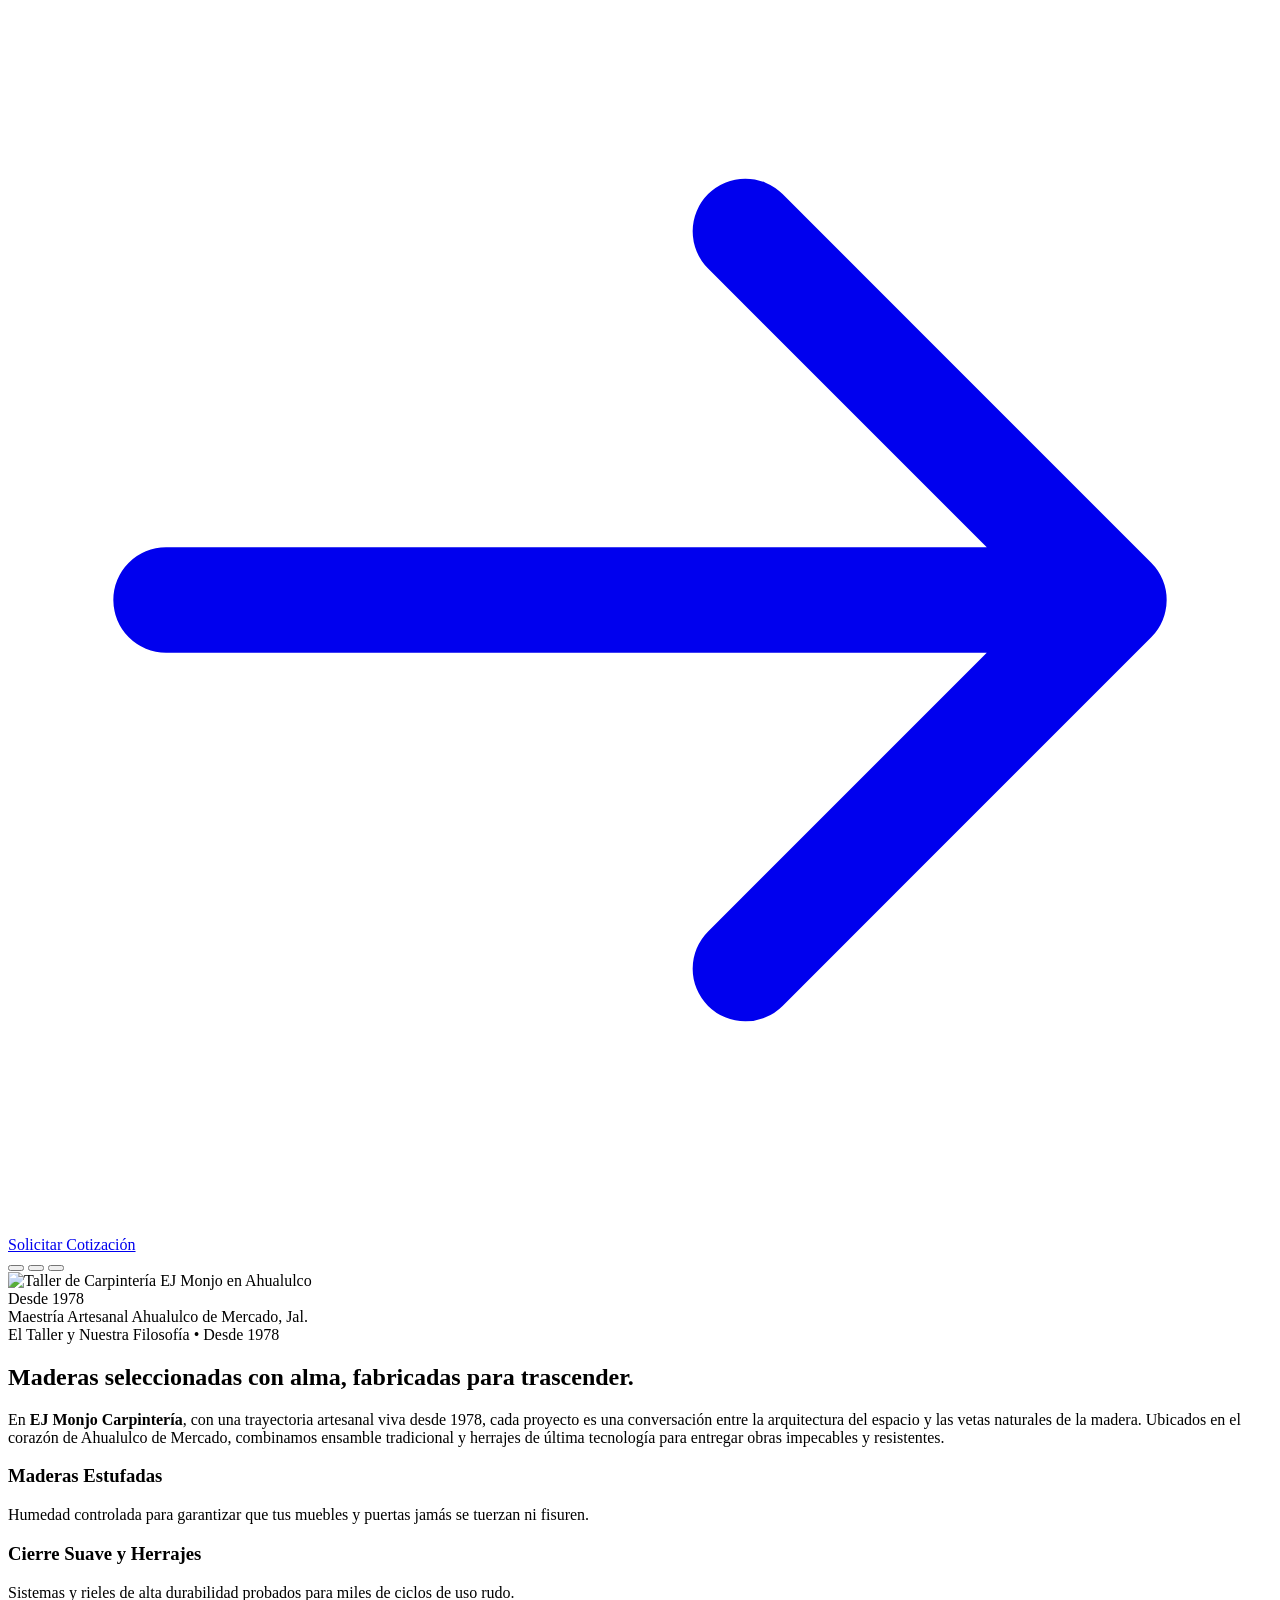
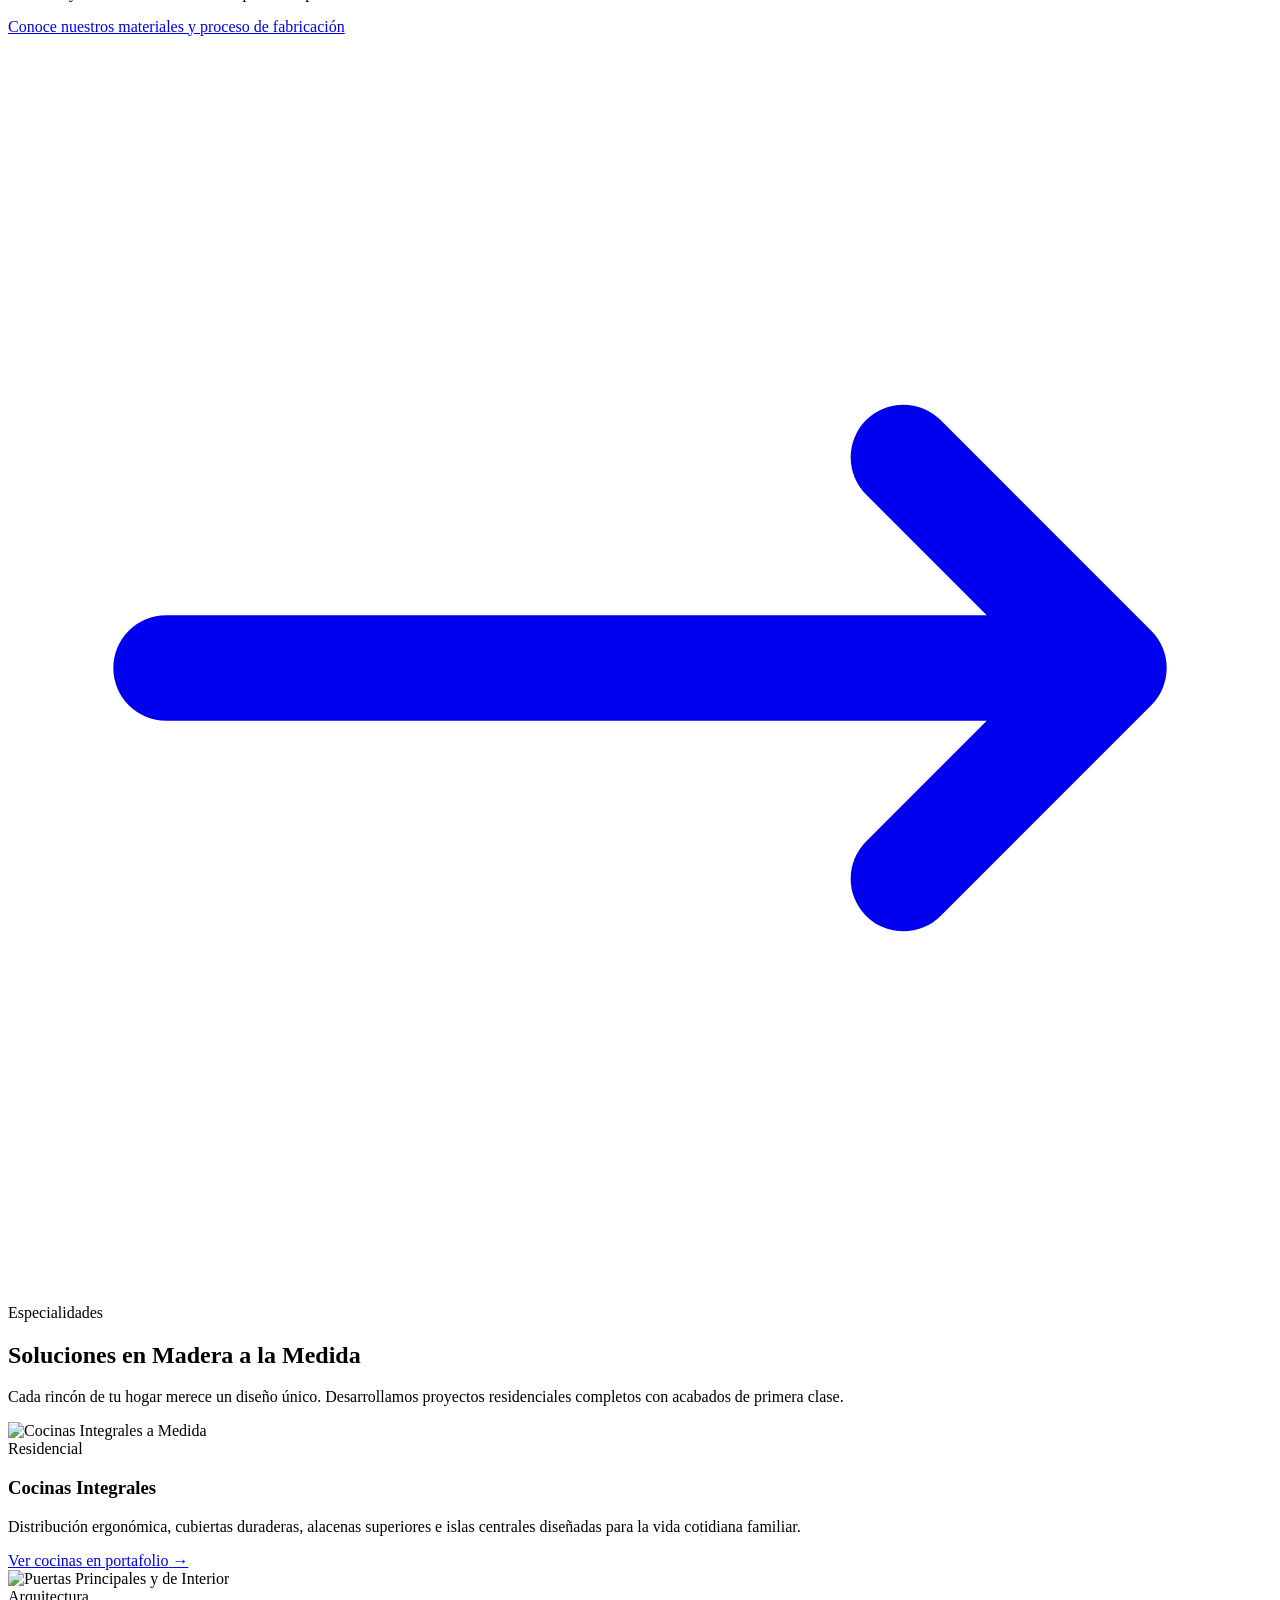
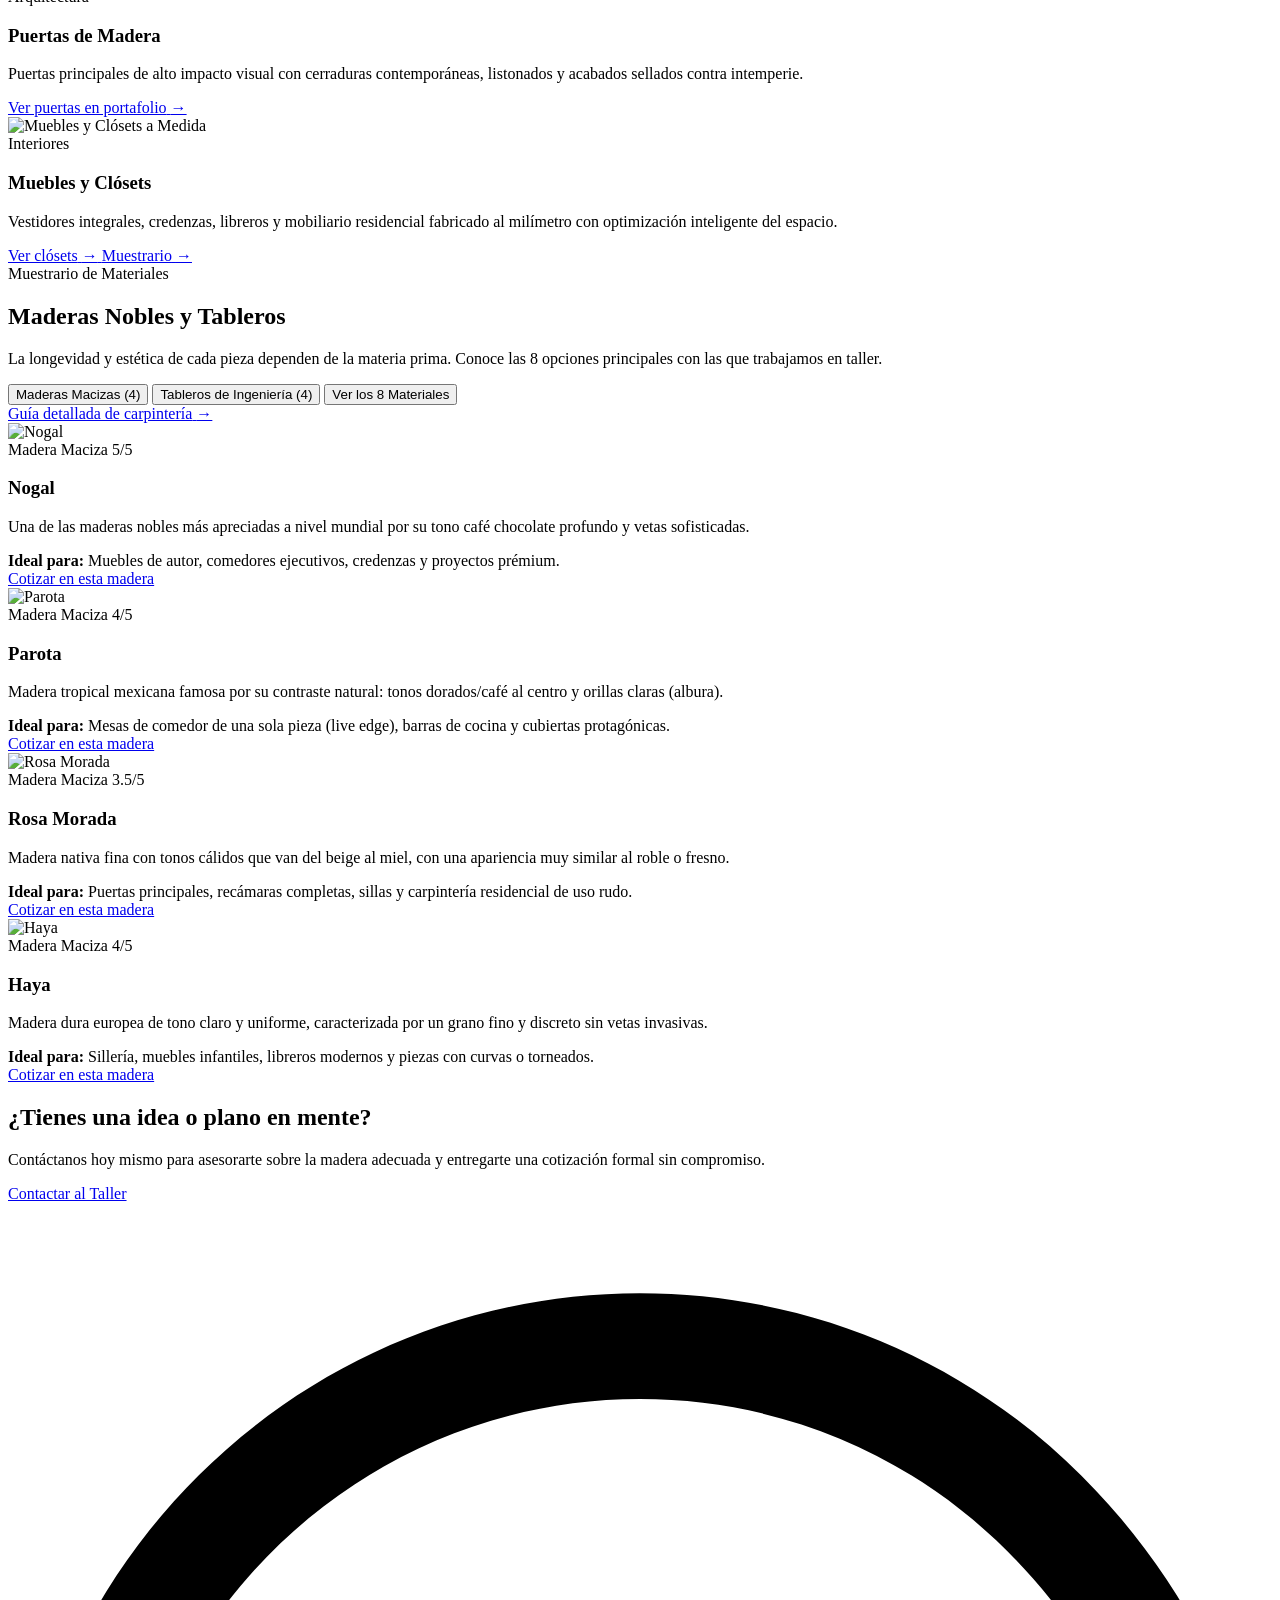
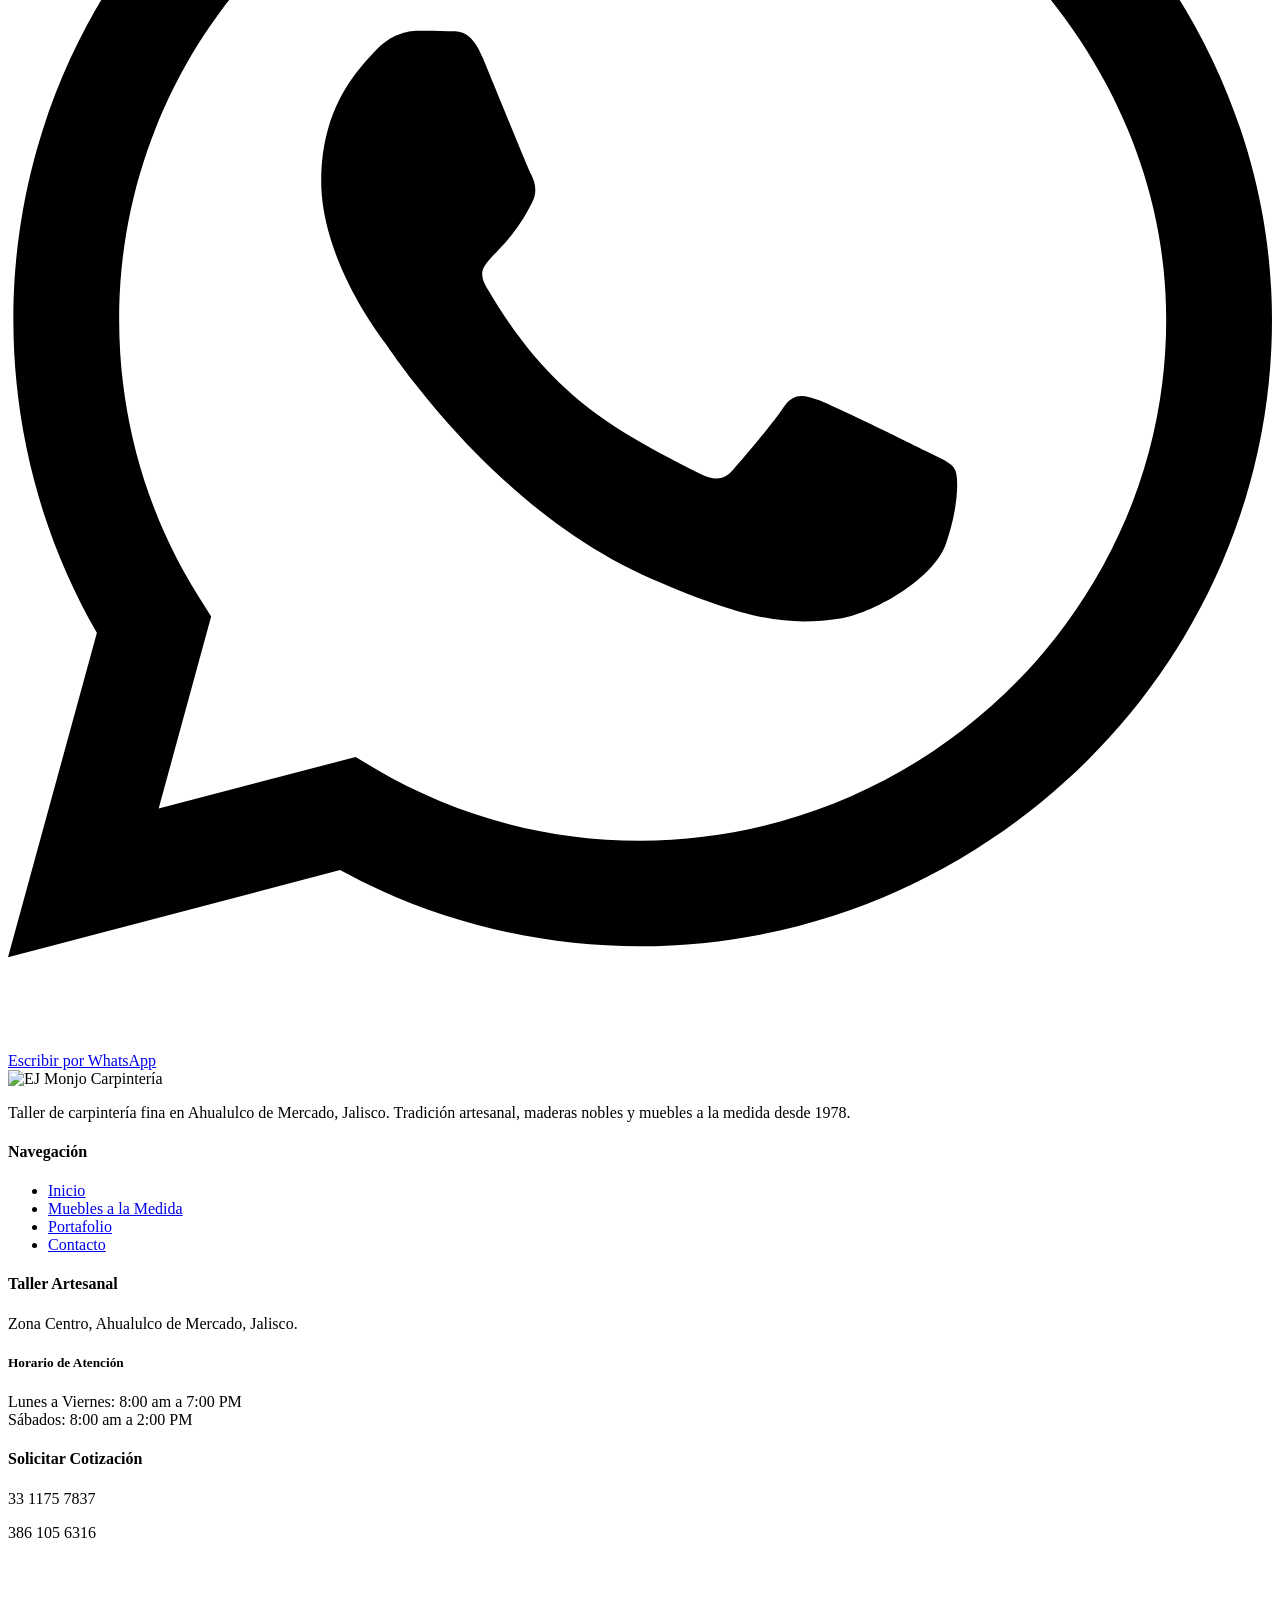
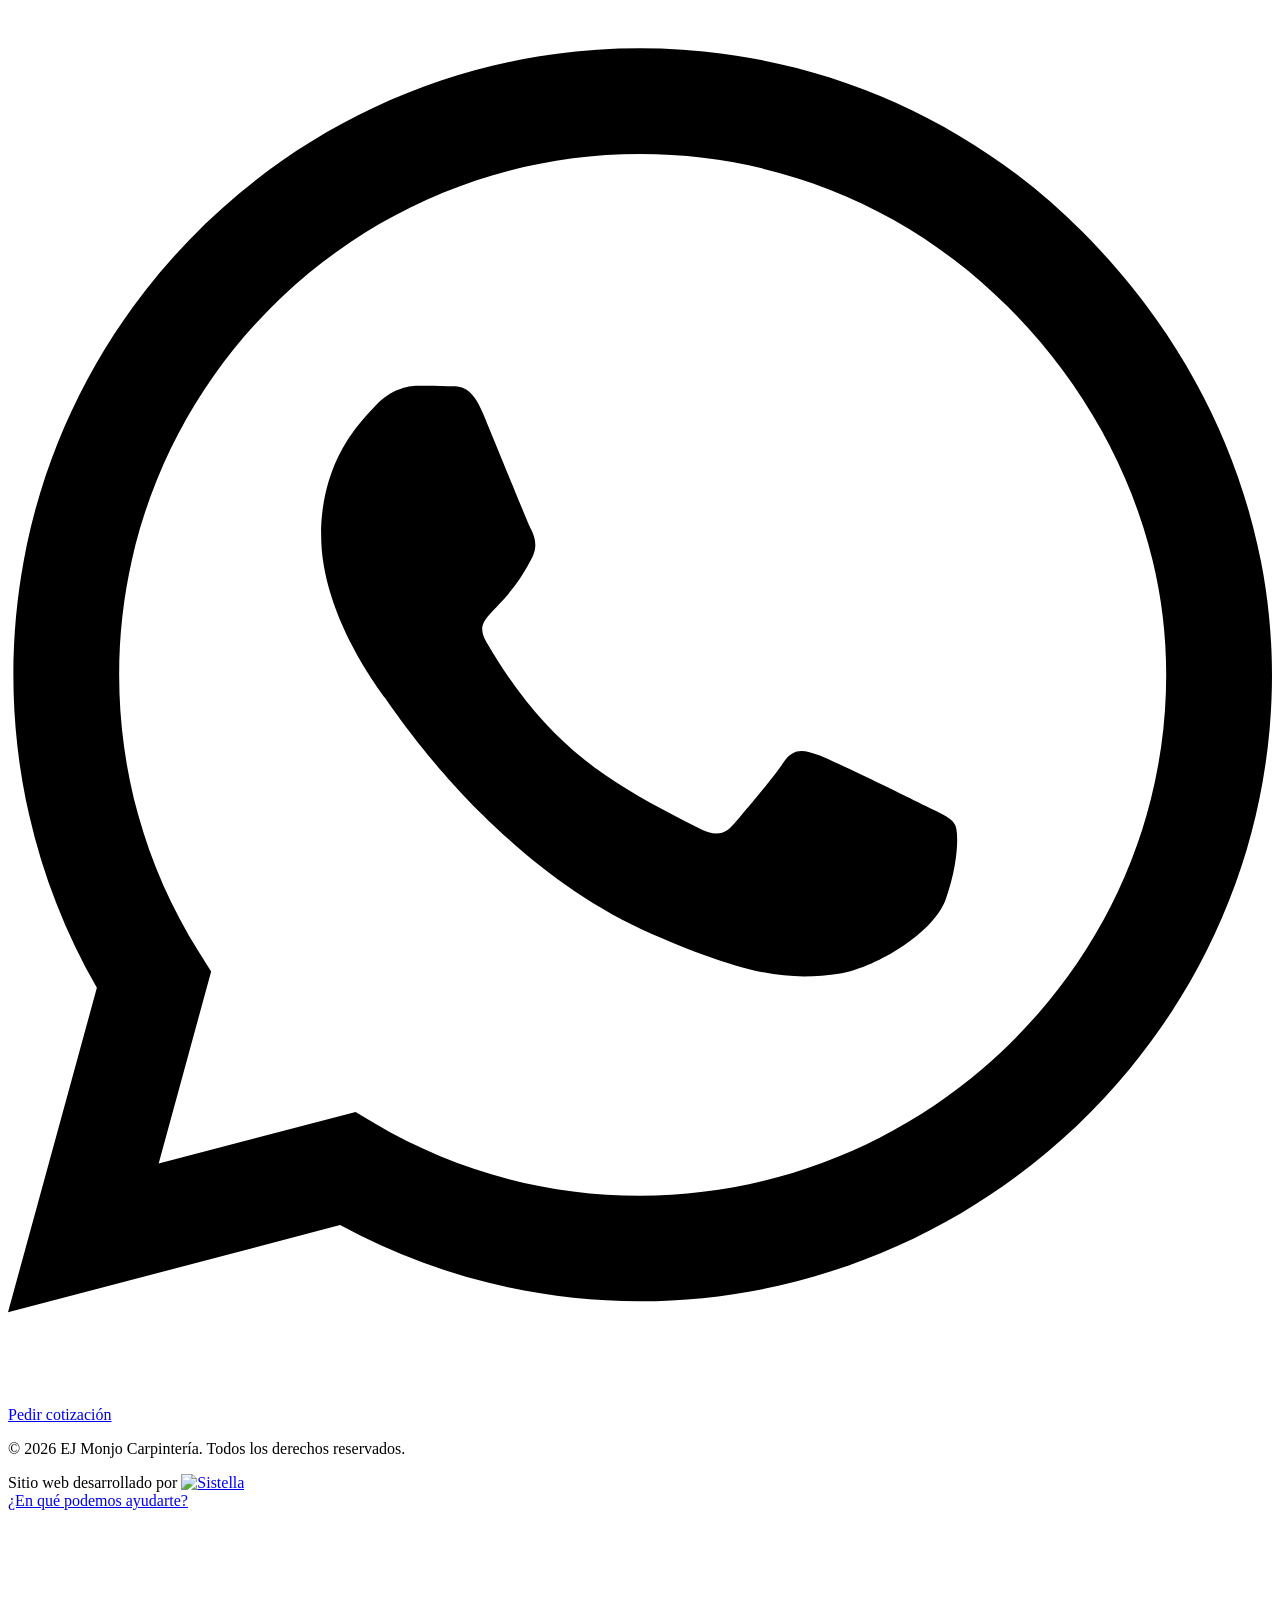
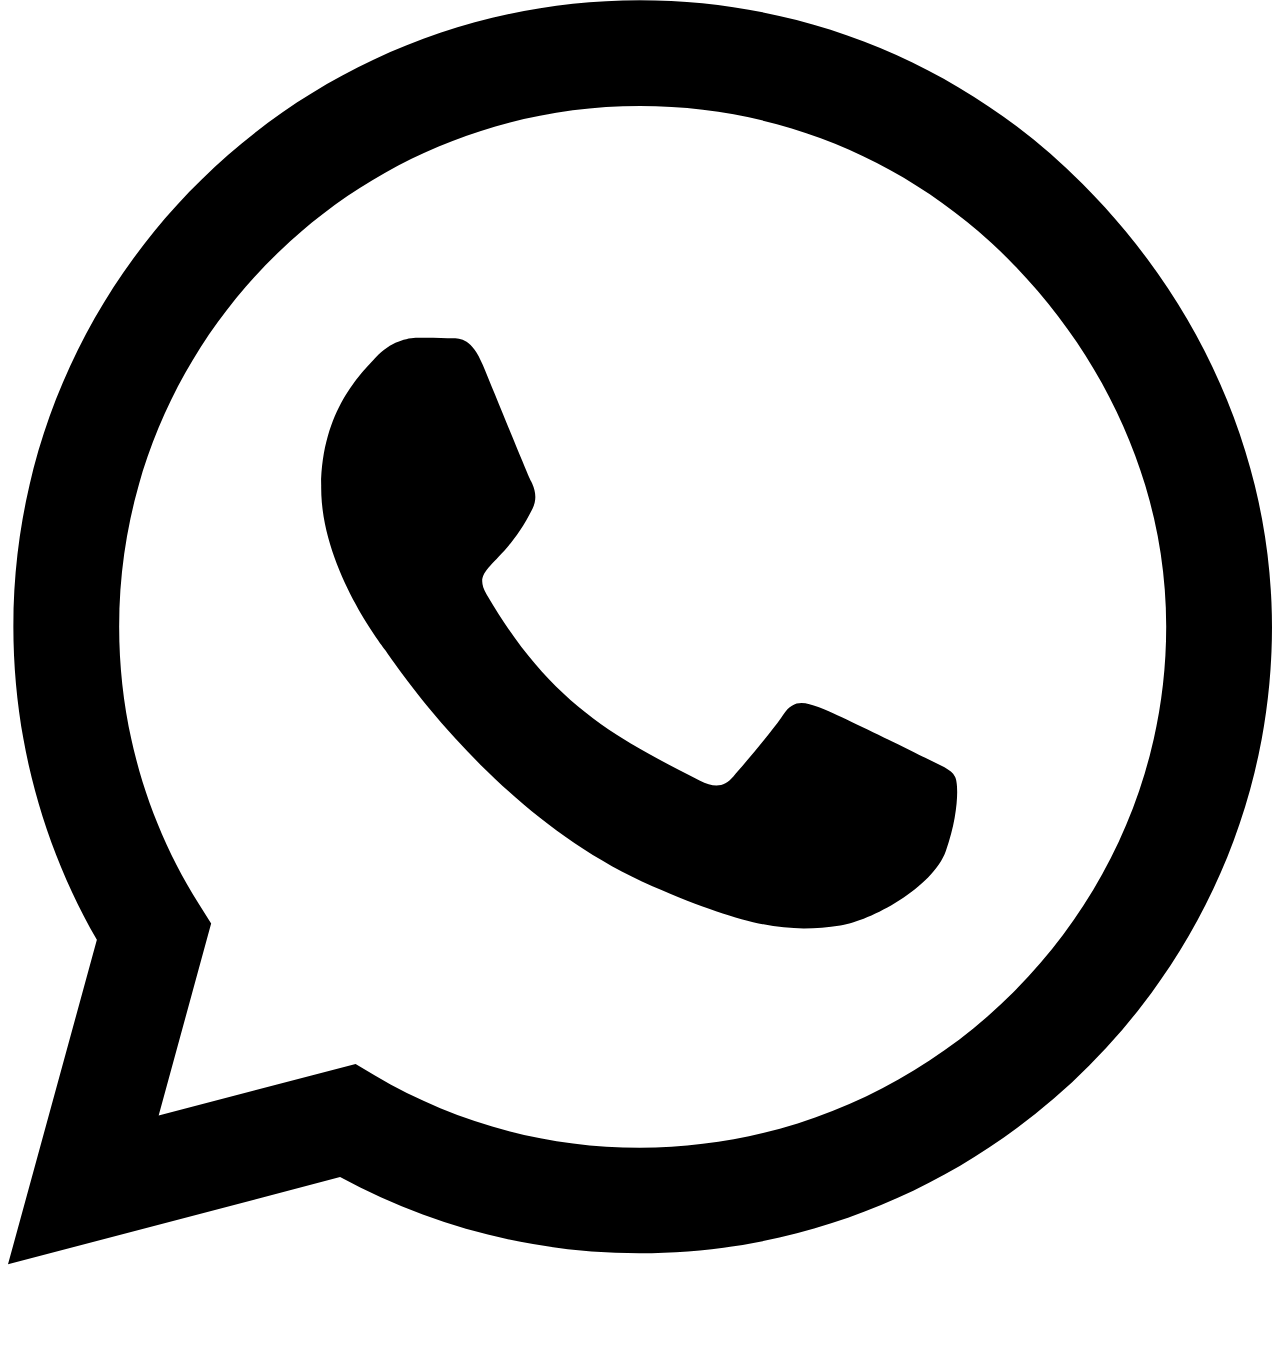
==== commit 7d001f2e: "actualización index 1978  V1" ====
--- a/public_html/index.html
+++ b/public_html/index.html
@@ -64,12 +64,17 @@
 
       <!-- Hero Content -->
       <div class="relative z-20 max-w-5xl mx-auto px-4 sm:px-6 lg:px-8 text-center py-24 sm:py-32">
+        <div class="inline-flex items-center gap-2 px-3.5 py-1.5 rounded-full bg-white/10 backdrop-blur-md border border-white/20 text-[#d4c3be] text-xs font-semibold uppercase tracking-widest mb-6 shadow-sm">
+          <span>Carpintería de Precisión</span>
+          <span>•</span>
+          <span>Desde 1978</span>
+        </div>
         <h1 class="text-4xl sm:text-6xl lg:text-7xl font-serif font-bold tracking-tight text-white leading-tight mb-6">
           Tradición y Precisión en Maderas Nobles
         </h1>
 
         <p class="max-w-2xl mx-auto text-lg sm:text-xl text-[#d4c3be] leading-relaxed mb-10 font-light">
-          Diseñamos y fabricamos cocinas integrales, puertas residenciales y mobiliario a la medida con más de 20 años de maestría artesanal en Ahualulco de Mercado, Jalisco.
+          Diseñamos y fabricamos cocinas integrales, puertas residenciales y mobiliario a la medida con tradición y maestría artesanal desde 1978 en Ahualulco de Mercado, Jalisco.
         </p>
 
         <div class="flex flex-col sm:flex-row items-center justify-center gap-4">
@@ -113,14 +118,15 @@
                 class="w-full h-full object-cover transition-transform duration-700 group-hover:scale-105"
               />
             </div>
-            <!-- Badge flotante -->
+            <!-- Badge flotante Desde 1978 -->
             <div class="absolute -bottom-6 -right-6 hidden sm:flex items-center gap-4 bg-white p-5 rounded-2xl shadow-xl border border-[#e5dedb]">
-              <div class="w-12 h-12 rounded-xl bg-[#5d4037] flex items-center justify-center text-white font-serif font-bold text-xl">
-                20+
+              <div class="w-12 h-12 rounded-xl bg-[#5d4037] flex flex-col items-center justify-center text-white">
+                <span class="text-[9px] uppercase tracking-wider font-semibold text-white/80 leading-tight">Desde</span>
+                <span class="font-serif font-bold text-base leading-none text-white">1978</span>
               </div>
               <div>
-                <span class="block text-sm font-bold text-[#2c160e]">Años de Maestría</span>
-                <span class="block text-xs text-[#7d5260]">Carpintería en Jalisco</span>
+                <span class="block text-sm font-bold text-[#2c160e]">Maestría Artesanal</span>
+                <span class="block text-xs text-[#7d5260]">Ahualulco de Mercado, Jal.</span>
               </div>
             </div>
           </div>
@@ -128,13 +134,13 @@
           <!-- Contenido Narrativo -->
           <div class="space-y-6">
             <div class="inline-flex items-center gap-2 text-xs uppercase tracking-widest font-semibold text-[#8B5E3C]">
-              <span>El Taller y Nuestra Filosofía</span>
+              <span>El Taller y Nuestra Filosofía • Desde 1978</span>
             </div>
             <h2 class="text-3xl sm:text-4xl lg:text-5xl font-serif font-bold text-[#2c160e] leading-tight">
               Maderas seleccionadas con alma, fabricadas para trascender.
             </h2>
             <p class="text-base sm:text-lg text-[#5c5f5e] leading-relaxed">
-              En <strong class="text-[#2c160e] font-semibold">EJ Monjo Carpintería</strong> cada proyecto es una conversación entre la arquitectura del espacio y las vetas naturales de la madera. Ubicados en el corazón de Ahualulco de Mercado, combinamos ensamble artesanal y herrajes de última tecnología para entregar obras impecables y resistentes.
+              En <strong class="text-[#2c160e] font-semibold">EJ Monjo Carpintería</strong>, con una trayectoria artesanal viva desde 1978, cada proyecto es una conversación entre la arquitectura del espacio y las vetas naturales de la madera. Ubicados en el corazón de Ahualulco de Mercado, combinamos ensamble tradicional y herrajes de última tecnología para entregar obras impecables y resistentes.
             </p>
 
             <div class="grid grid-cols-1 sm:grid-cols-2 gap-4 pt-4 border-t border-[#e5dedb]">
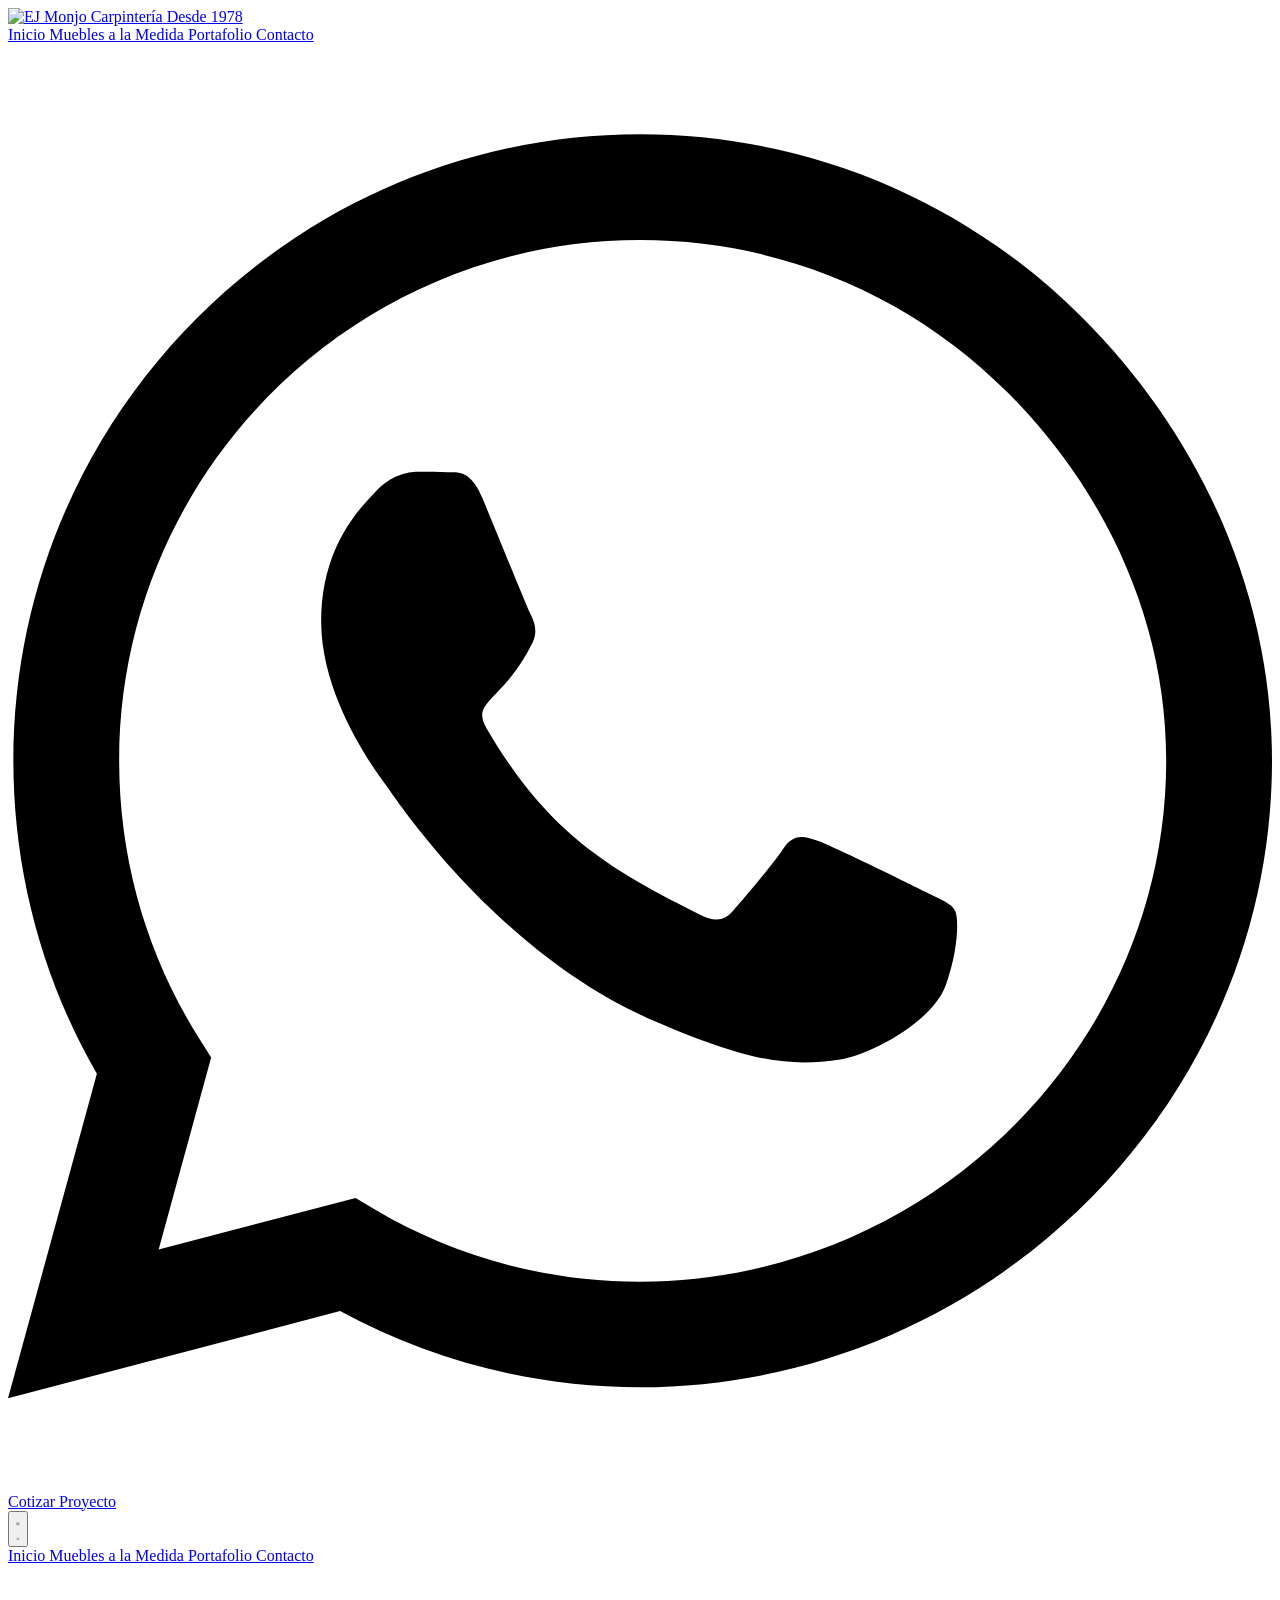
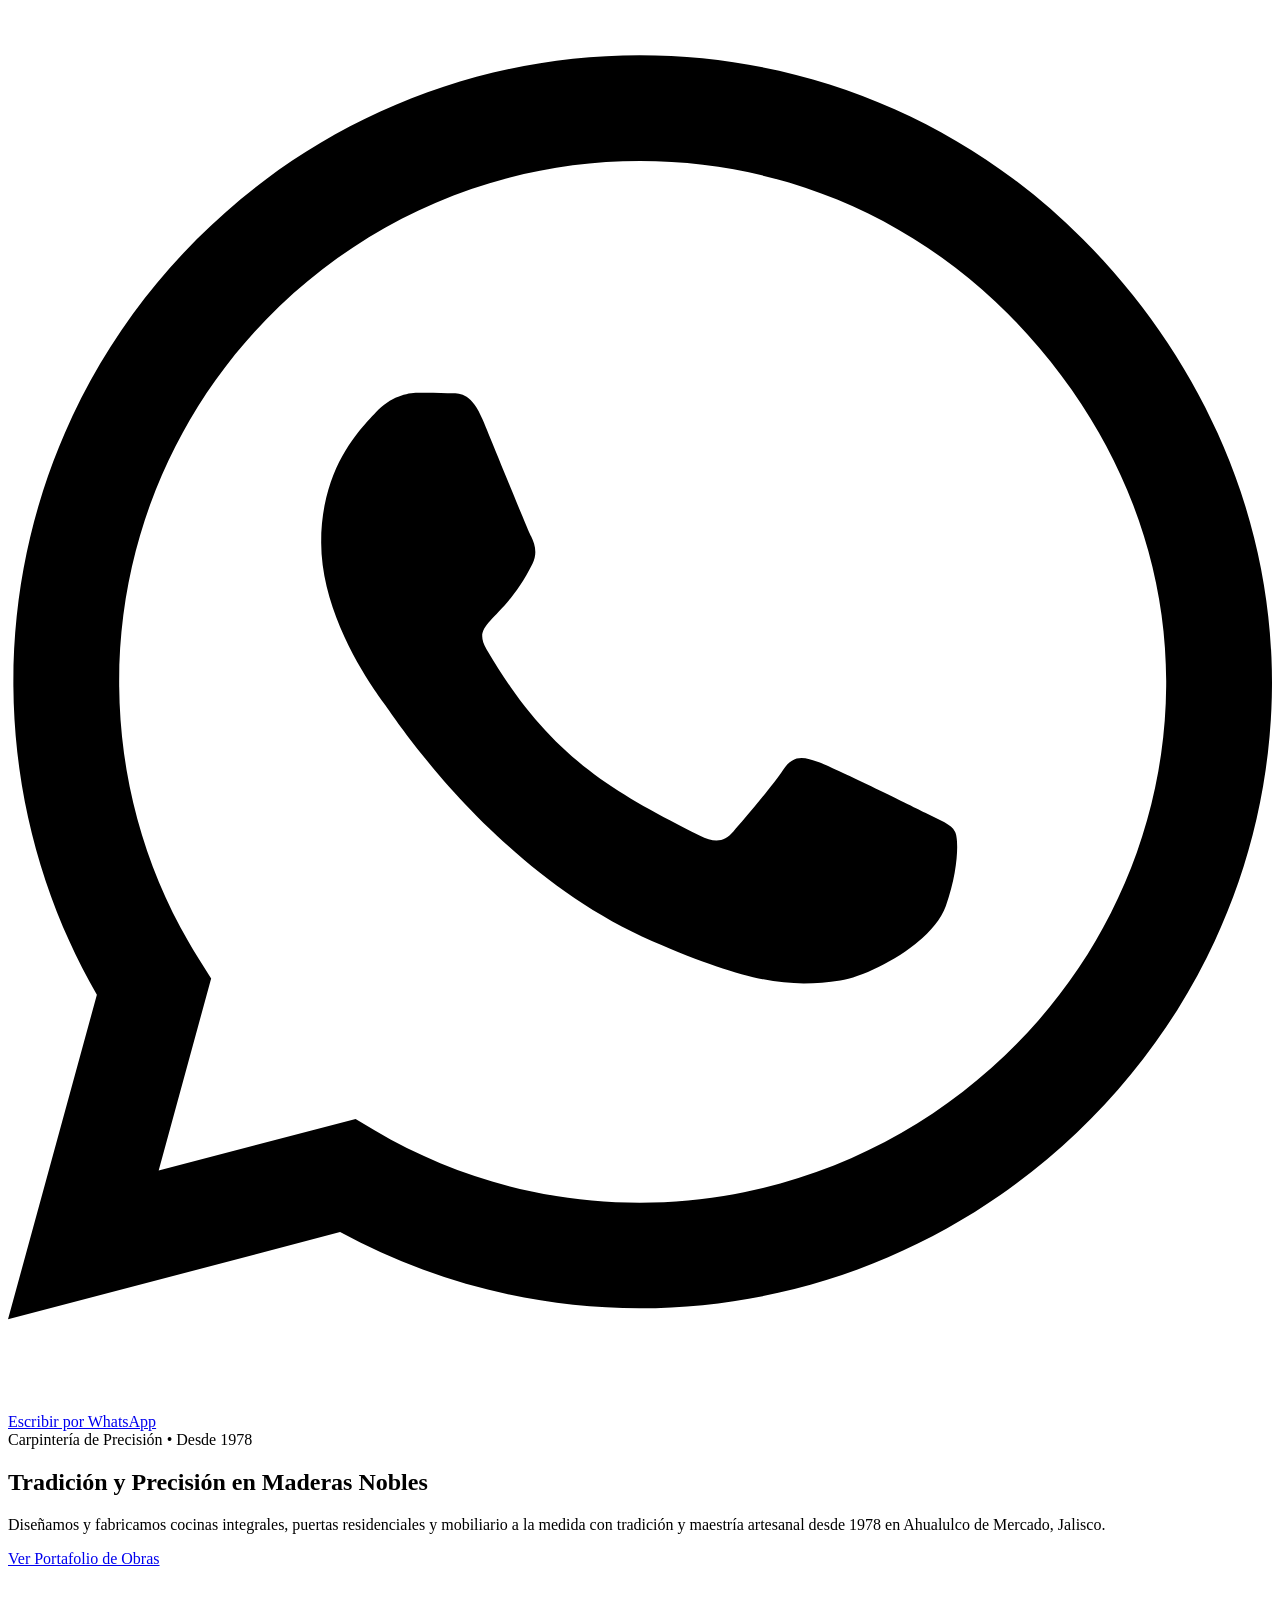
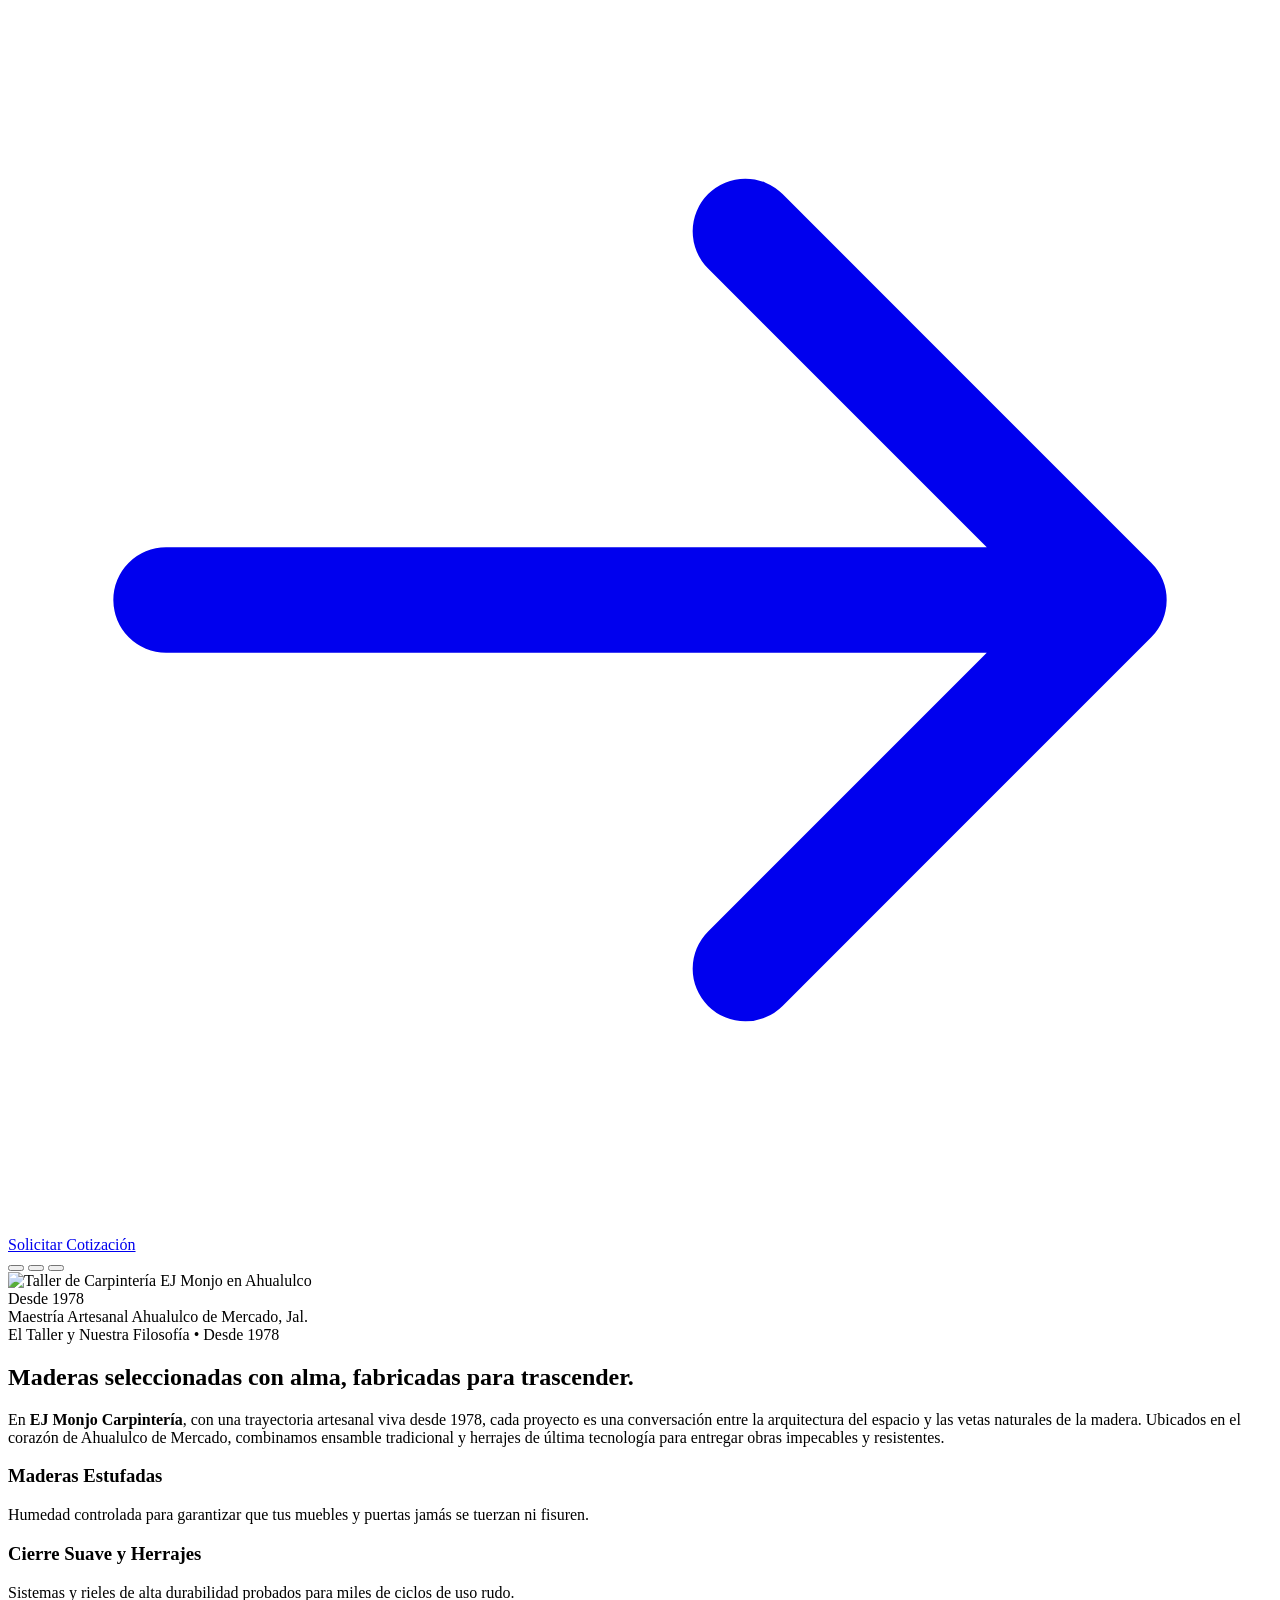
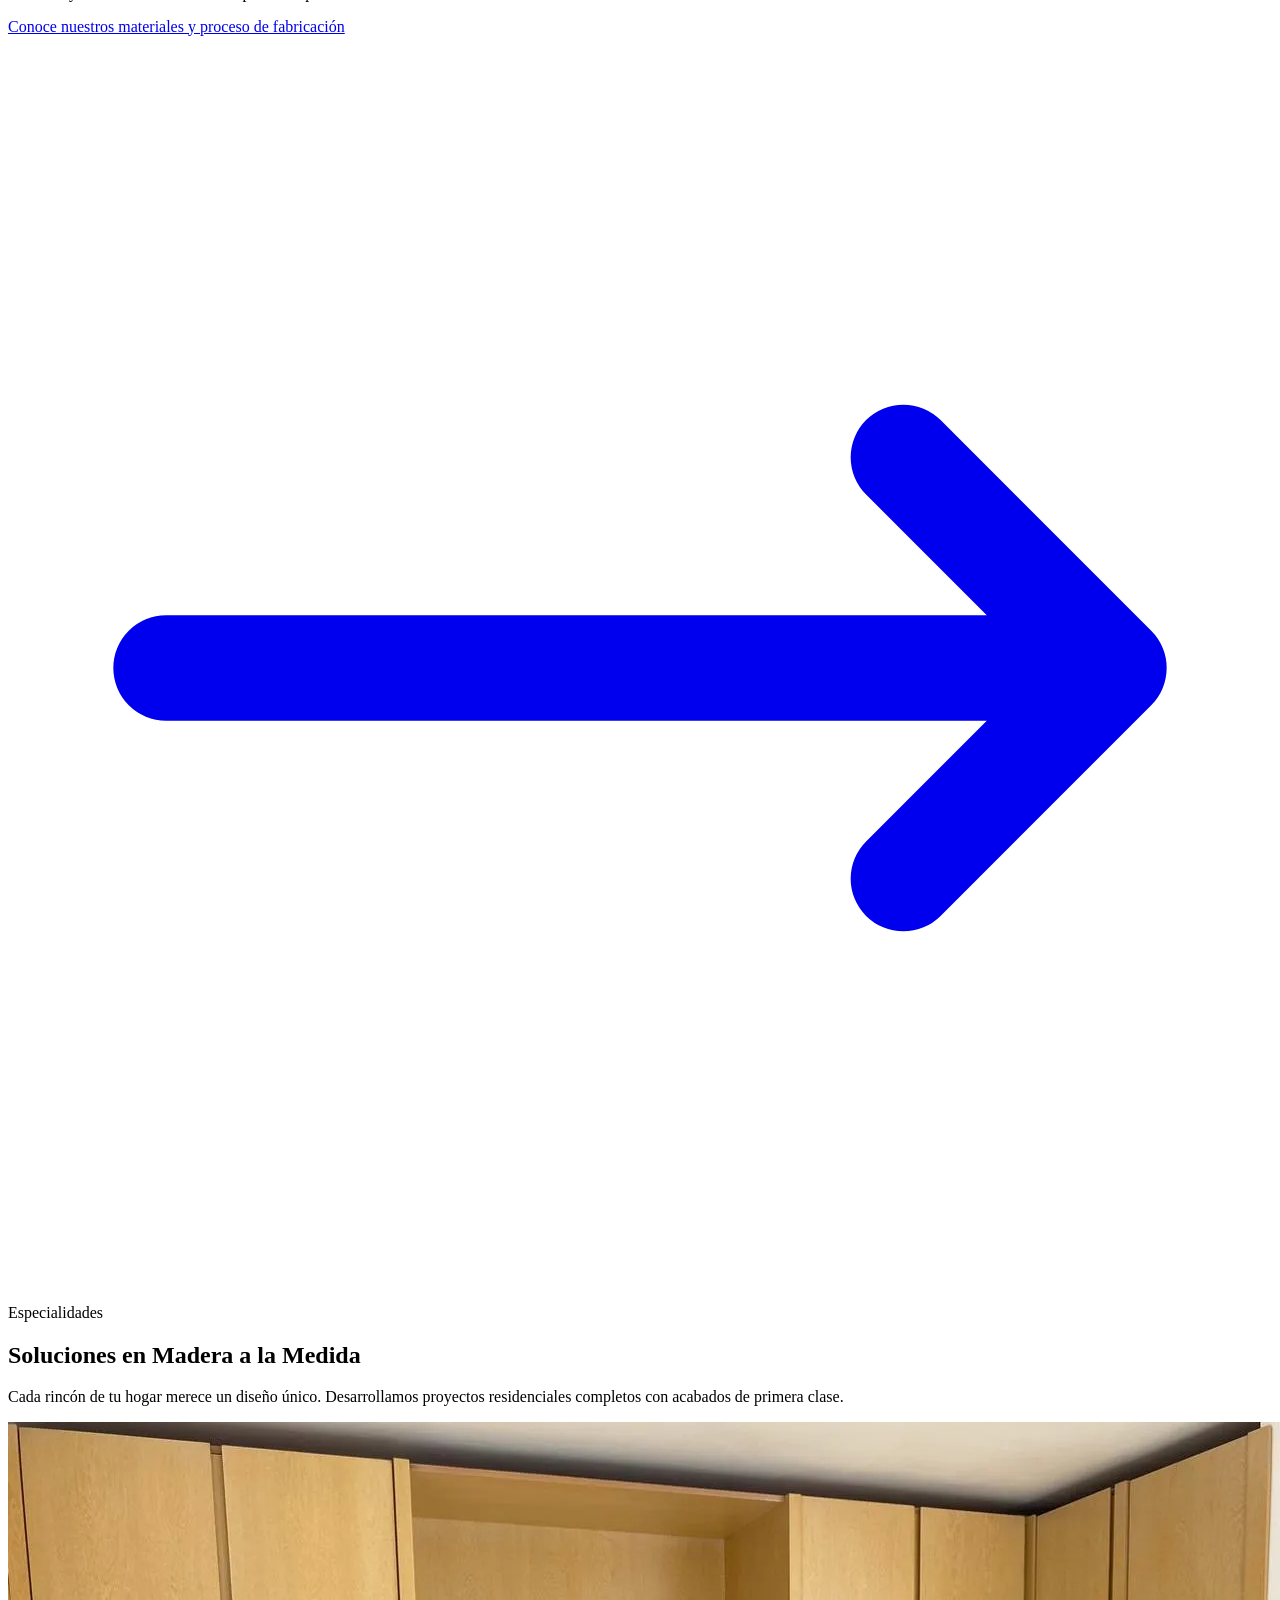
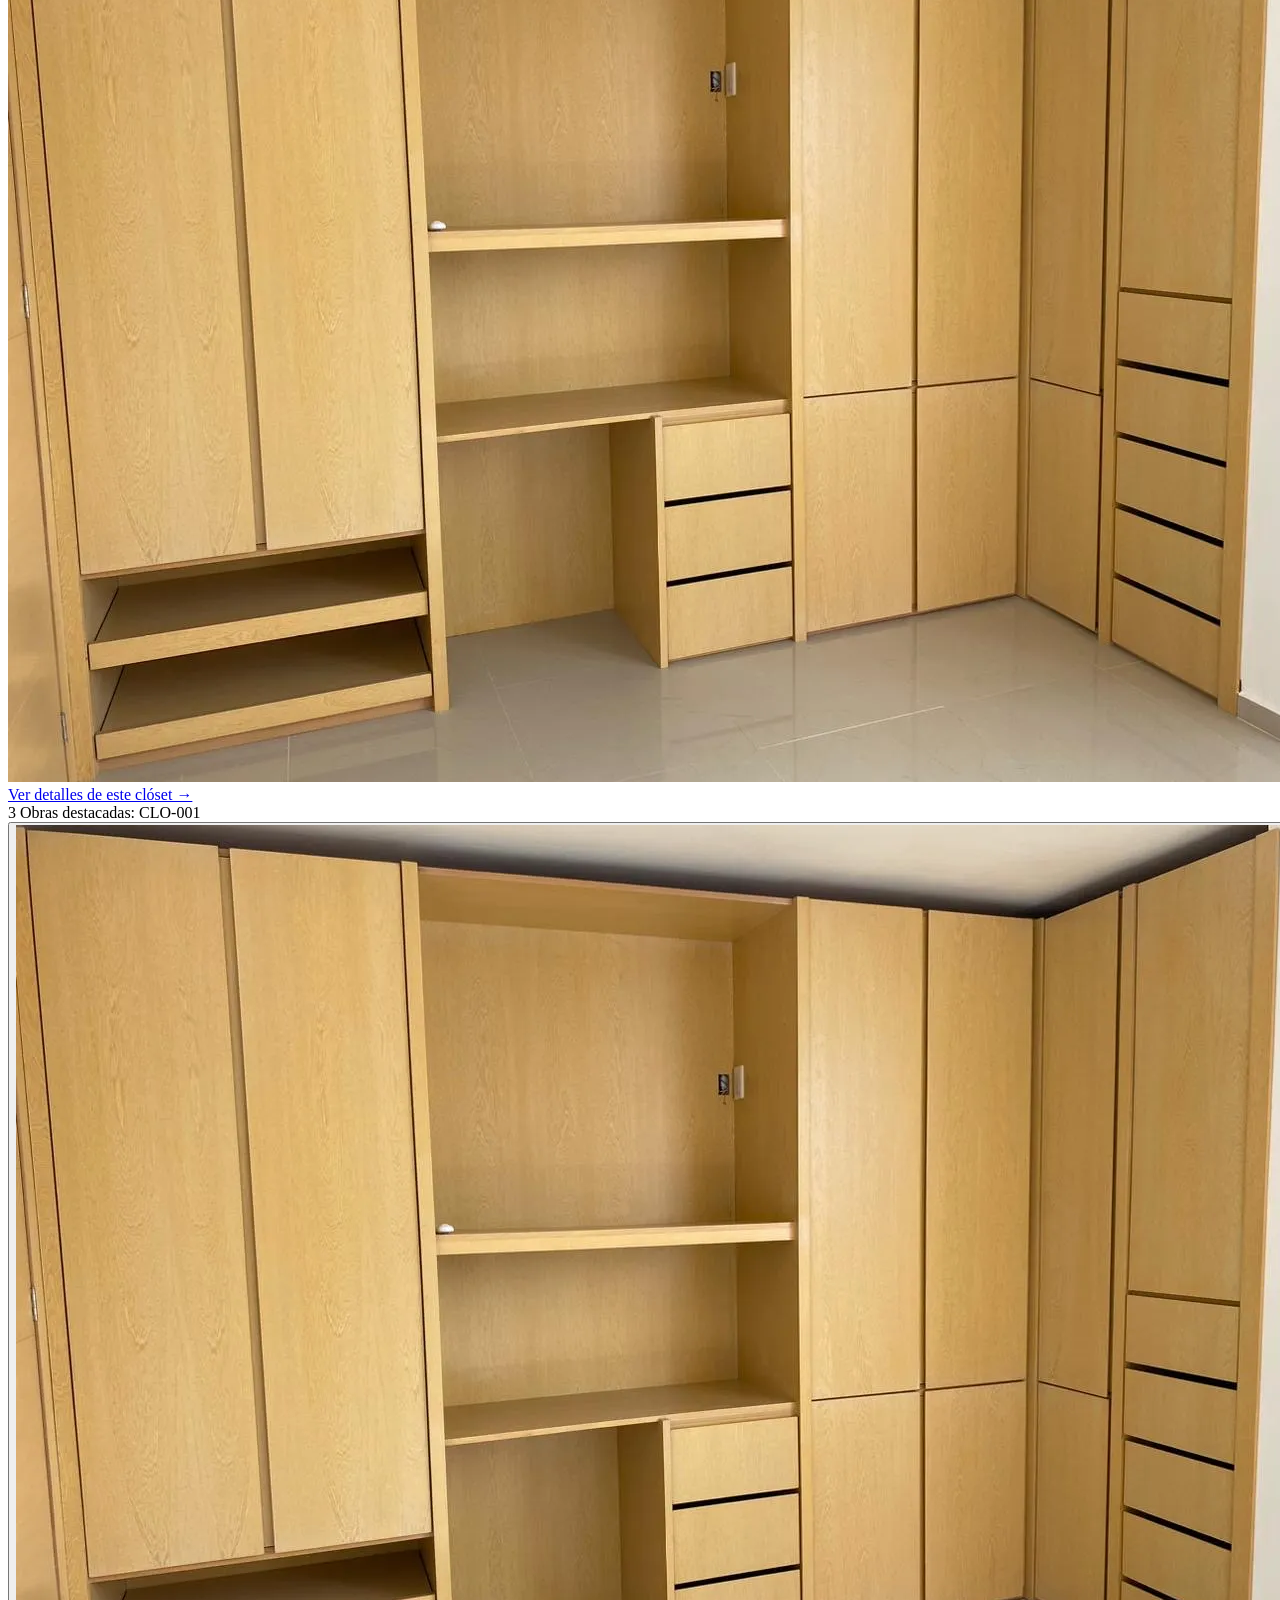
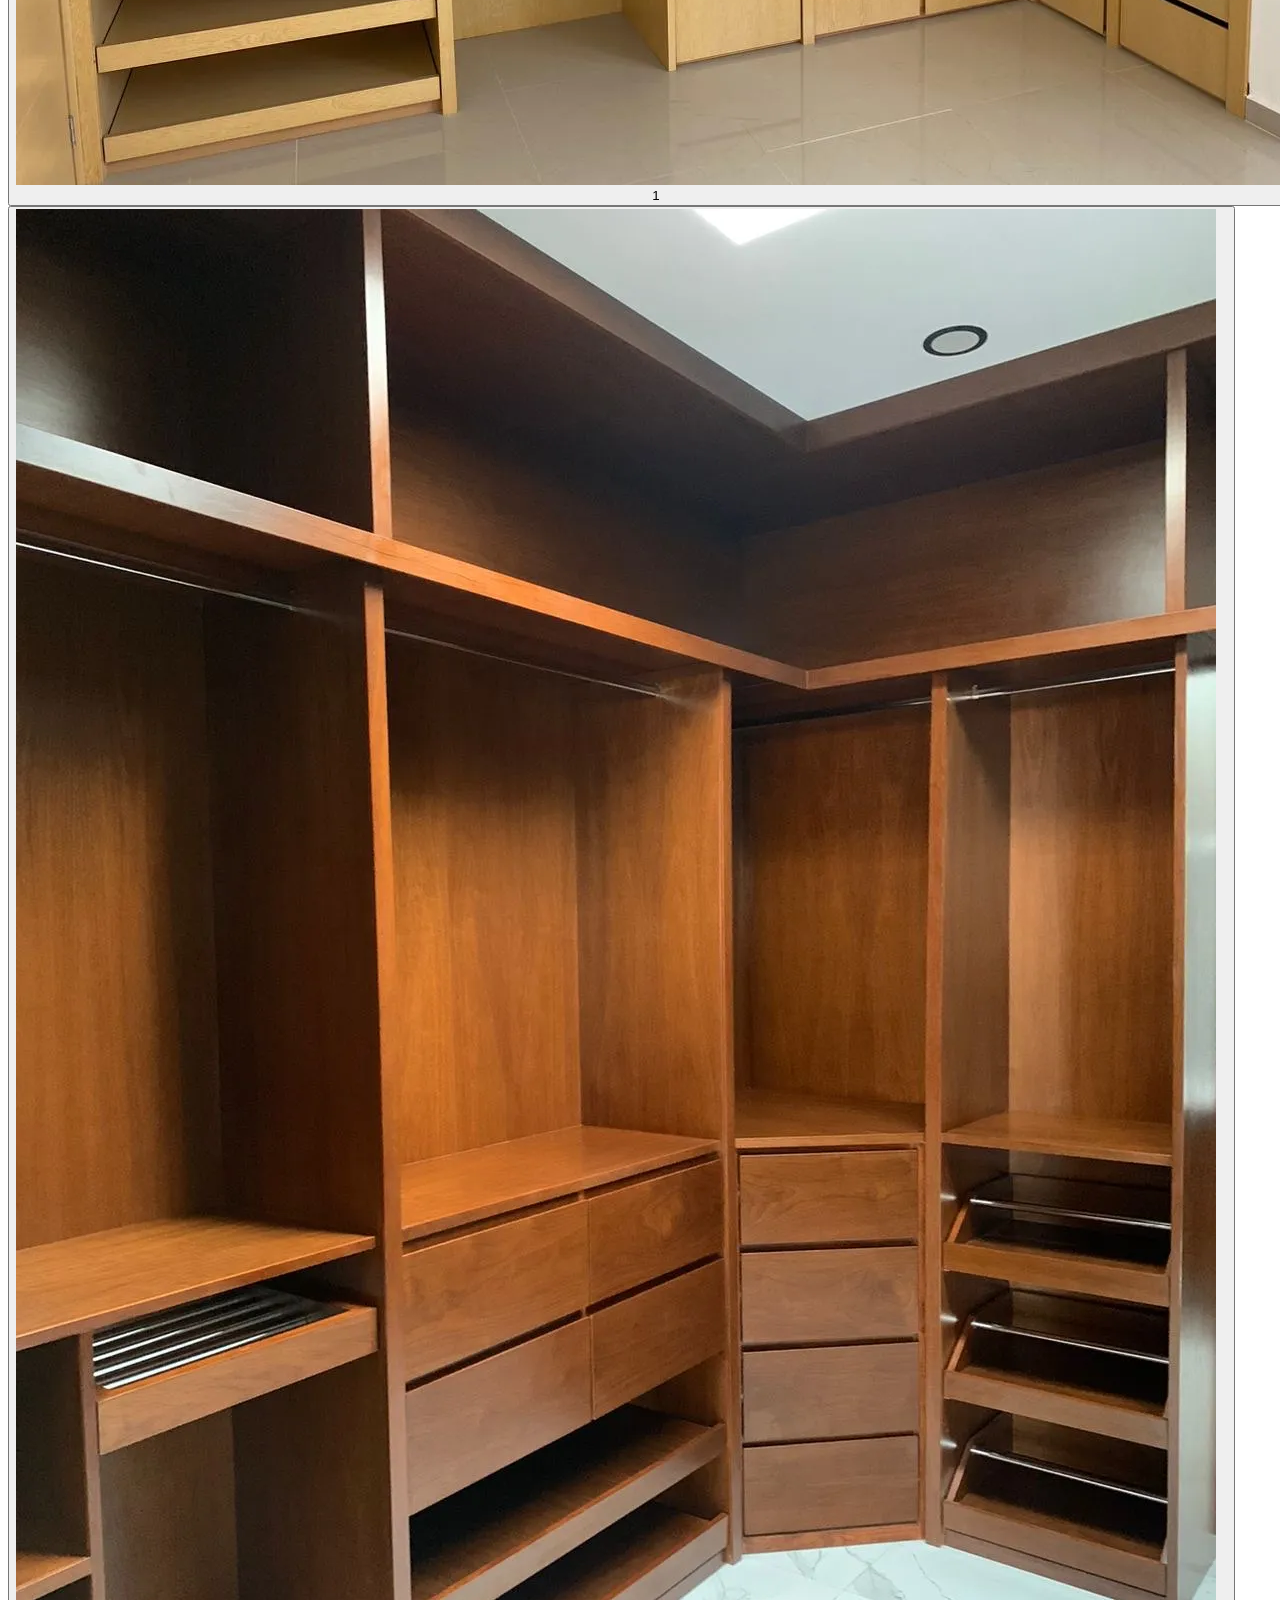
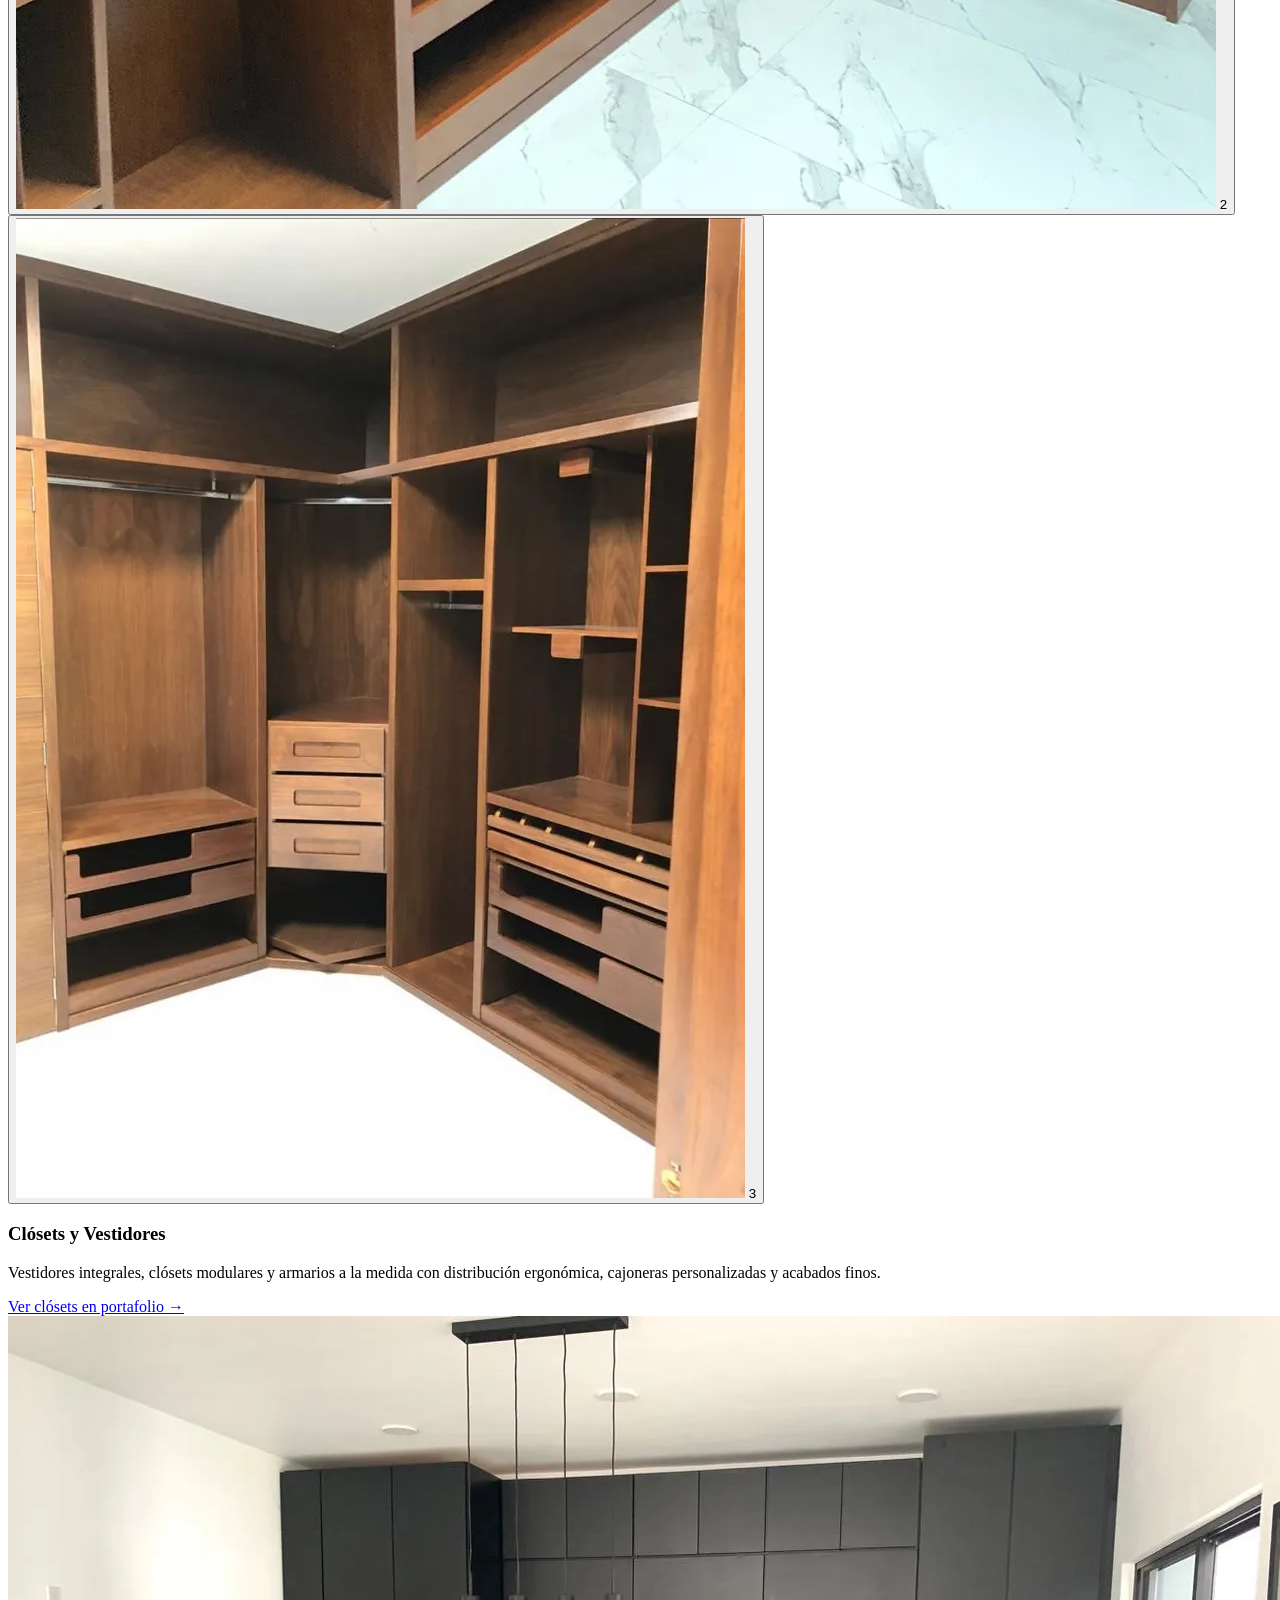
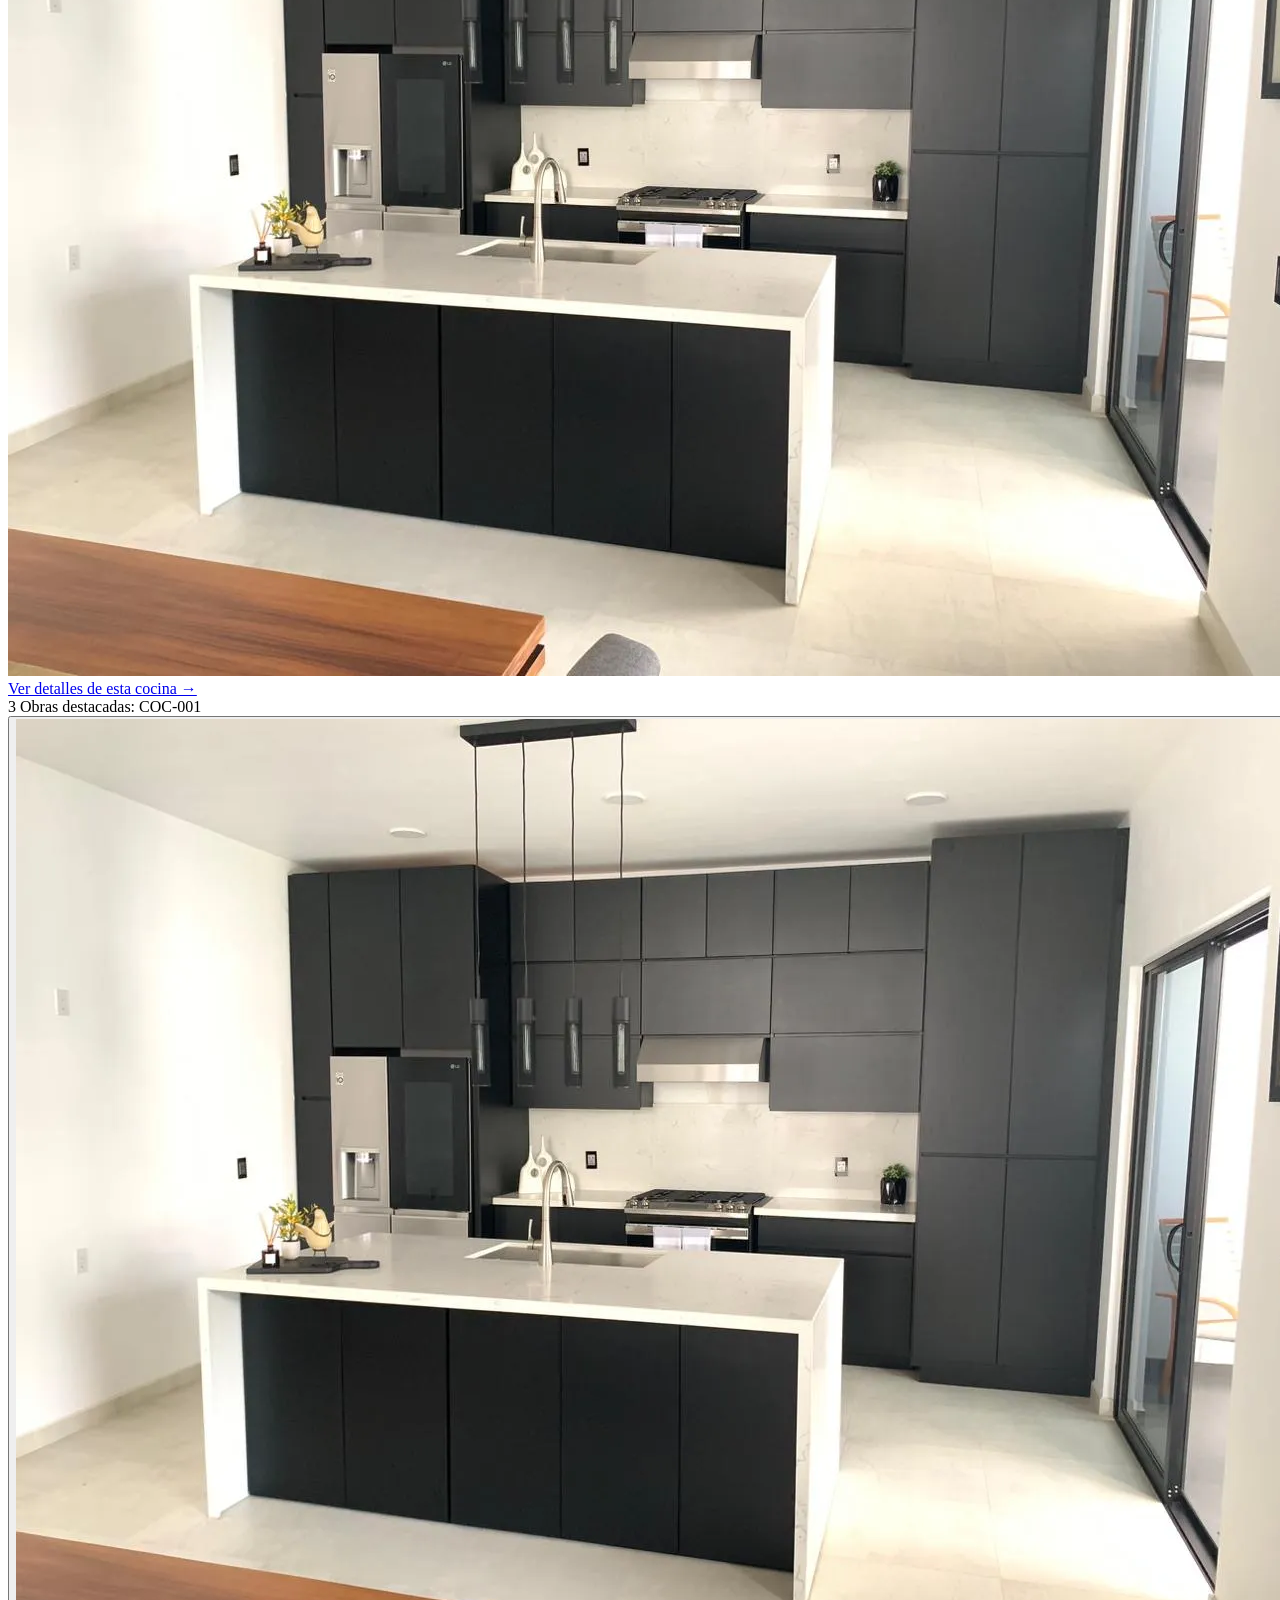
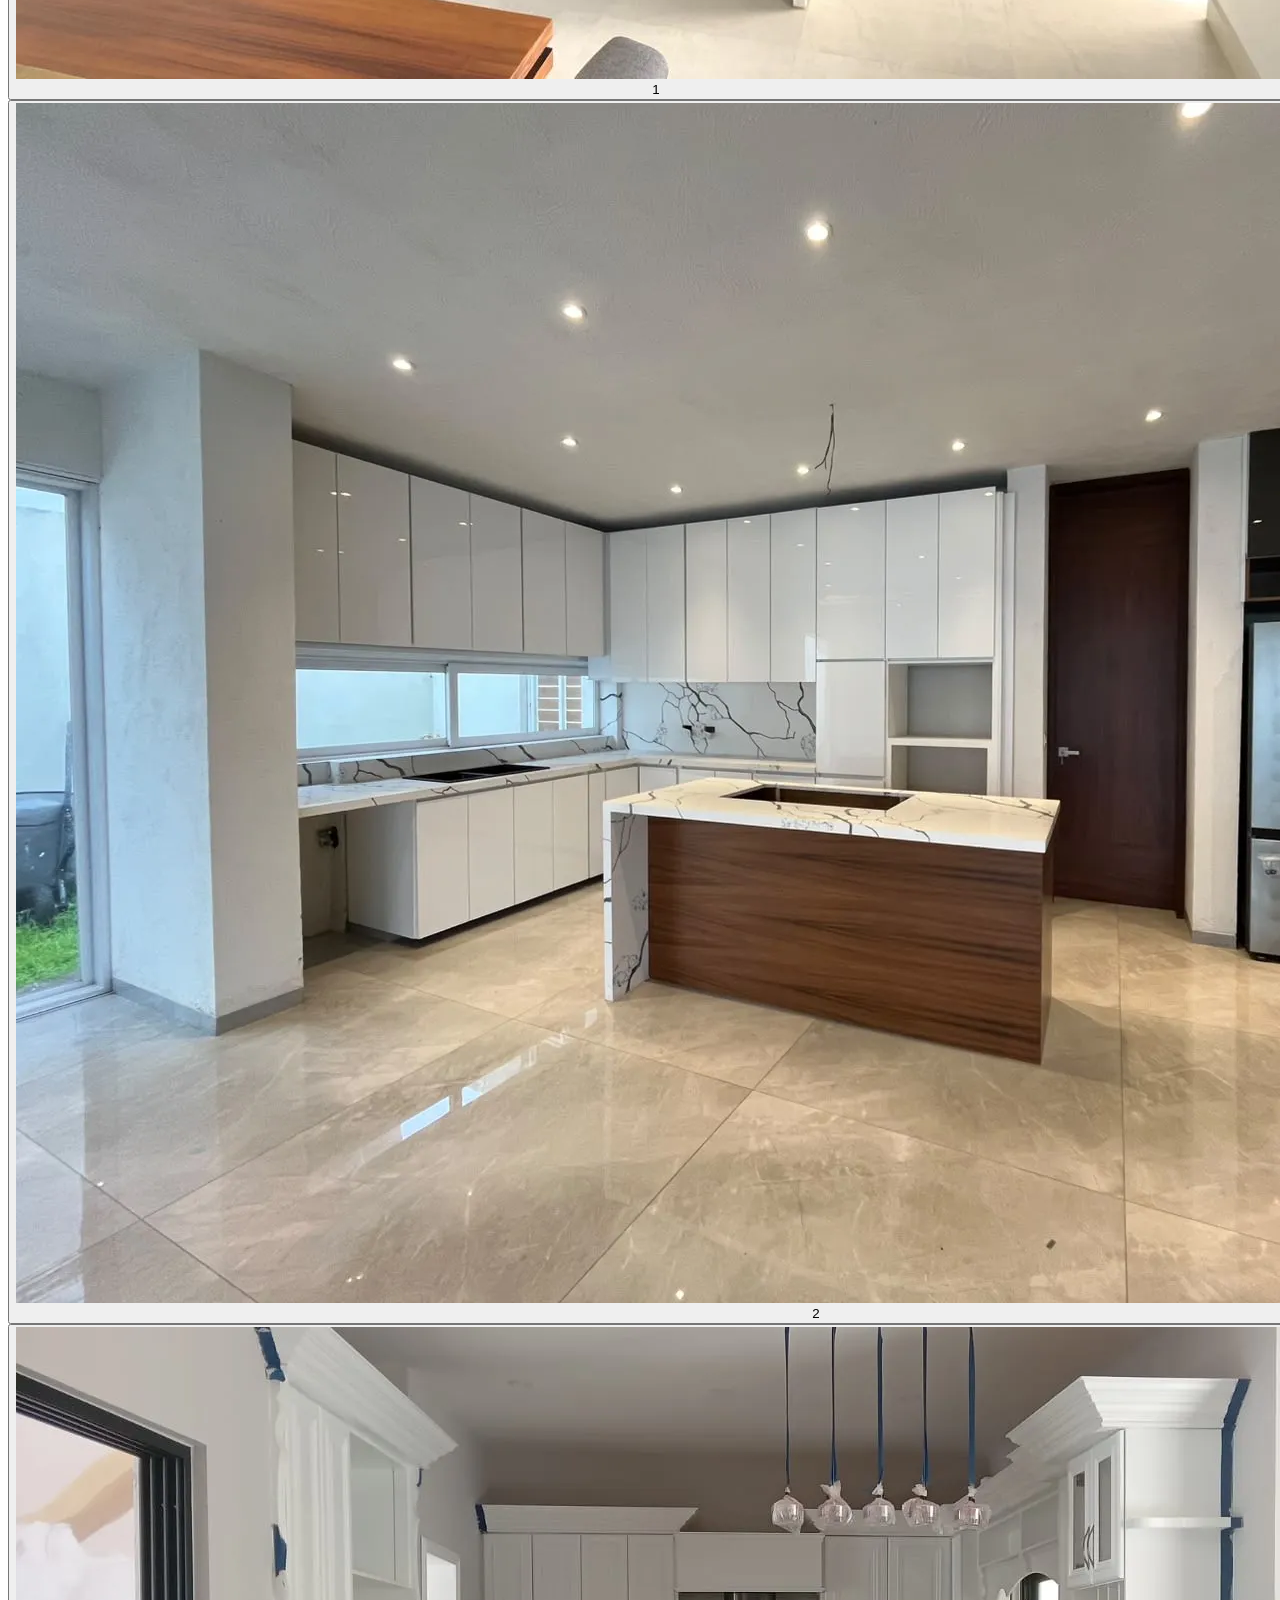
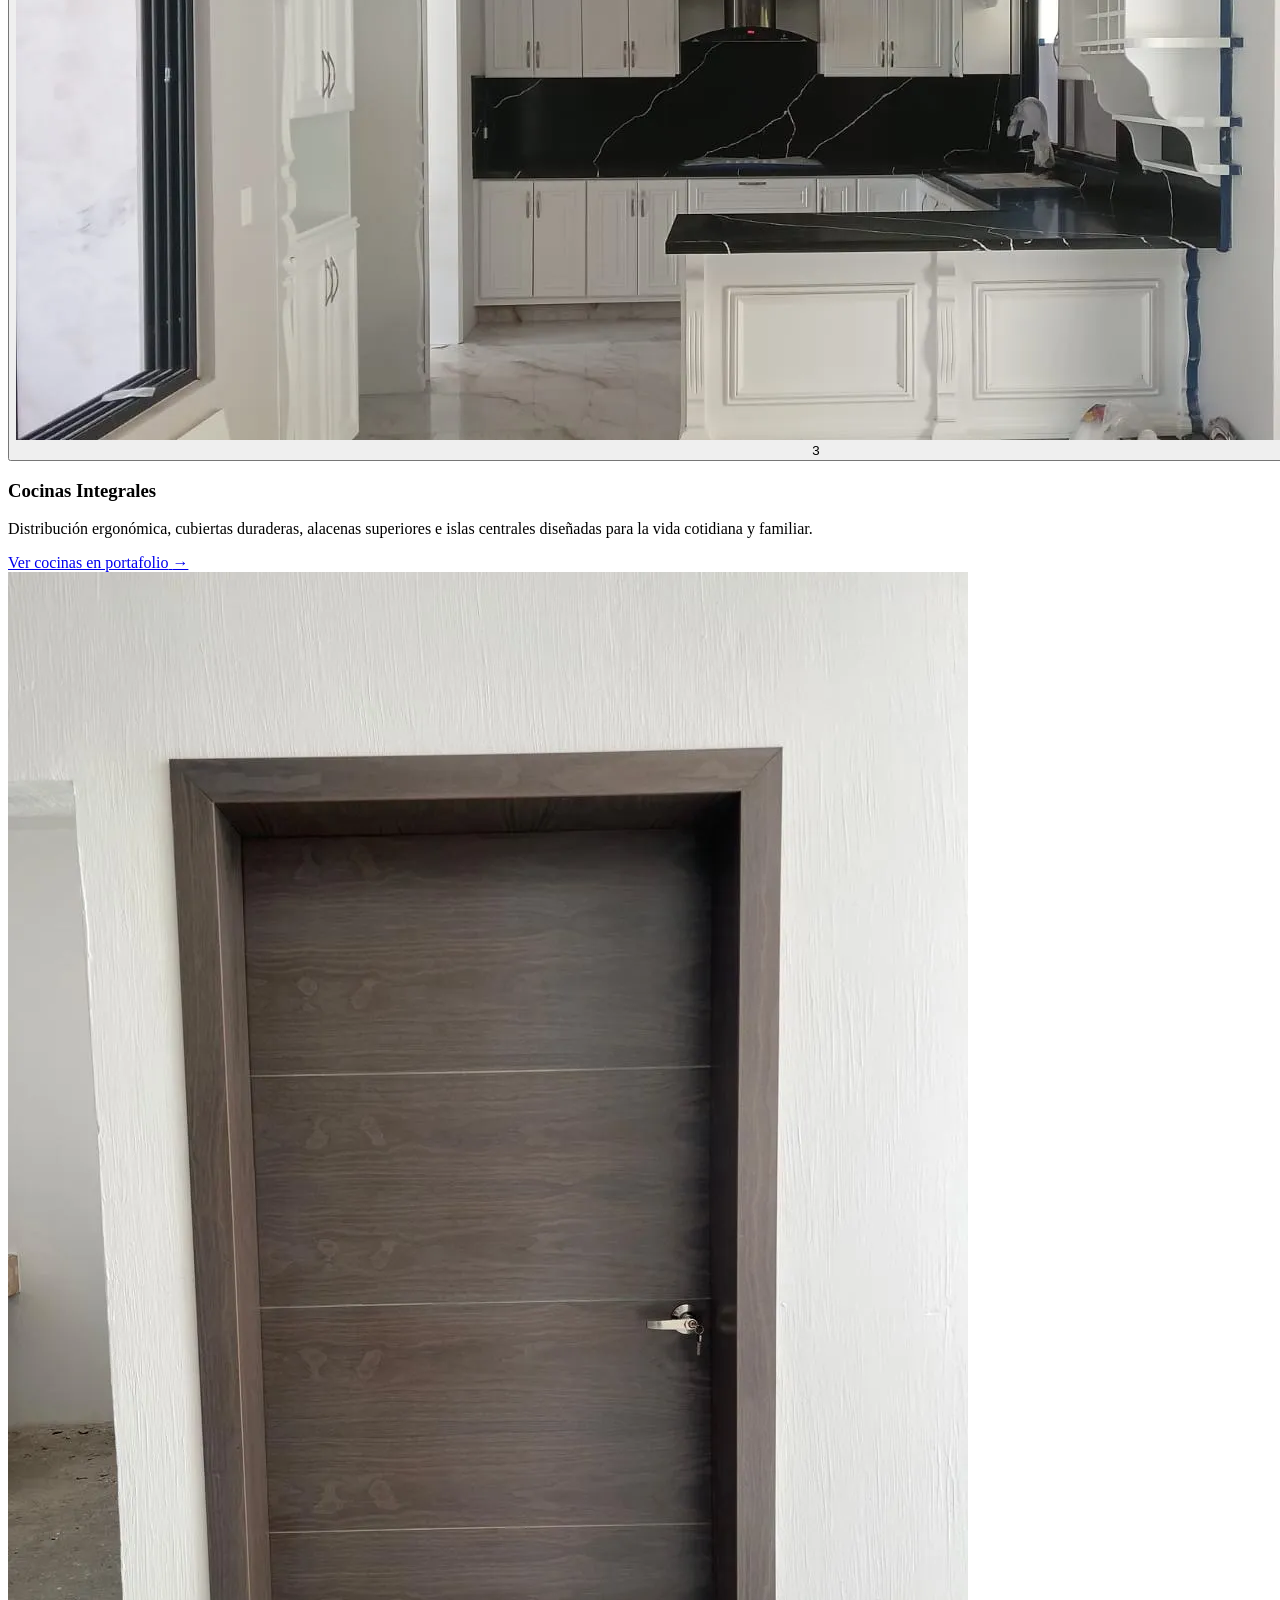
==== commit 69fc4f13: "cambio de fuente y mejoras en index" ====
--- a/public_html/index.html
+++ b/public_html/index.html
@@ -14,10 +14,25 @@
   <meta property="og:type" content="website" />
   <meta name="twitter:card" content="summary_large_image" />
 
-  <!-- Google Fonts -->
+  <!-- Base tag dinámico para compatibilidad tanto en subcarpeta /ejmonjo/ como en raíz de dominio -->
+  <script>
+    if (window.location.pathname.toLowerCase().includes('/ejmonjo/')) {
+      document.write('<base href="/ejmonjo/">');
+    }
+  </script>
+
+  <!-- Favicon y Accesos Directos -->
+  <link rel="icon" type="image/x-icon" href="assets/favicon/favicon.ico" />
+  <link rel="icon" type="image/png" sizes="32x32" href="assets/favicon/favicon-32x32.png" />
+  <link rel="icon" type="image/png" sizes="16x16" href="assets/favicon/favicon-16x16.png" />
+  <link rel="apple-touch-icon" sizes="180x180" href="assets/favicon/apple-touch-icon.png" />
+  <link rel="manifest" href="assets/favicon/site.webmanifest" />
+  <meta name="theme-color" content="#2c160e" />
+
+  <!-- Google Fonts: Lato (principal) y Playfair Display (editorial artesanal) -->
   <link rel="preconnect" href="https://fonts.googleapis.com" />
   <link rel="preconnect" href="https://fonts.gstatic.com" crossorigin />
-  <link href="https://fonts.googleapis.com/css2?family=DM+Sans:ital,opsz,wght@0,9..40,400..700;1,9..40,400..700&family=Work+Sans:ital,wght@0,300..700;1,300..700&display=swap" rel="stylesheet" />
+  <link href="https://fonts.googleapis.com/css2?family=Lato:ital,wght@0,300;0,400;0,700;0,900;1,300;1,400;1,700&family=Playfair+Display:ital,wght@0,600;0,700;0,800;1,600;1,700&display=swap" rel="stylesheet" />
 
   <!-- Tailwind CSS via CDN -->
   <script src="https://cdn.tailwindcss.com"></script>
@@ -26,8 +41,8 @@
       theme: {
         extend: {
           fontFamily: {
-            sans: ['"Work Sans"', 'sans-serif'],
-            serif: ['"DM Sans"', 'serif'],
+            sans: ['"Lato"', 'sans-serif'],
+            serif: ['"Playfair Display"', 'serif'],
           },
           colors: {
             brand: {
@@ -184,73 +199,220 @@
         </div>
 
         <div class="grid grid-cols-1 md:grid-cols-2 lg:grid-cols-3 gap-8">
-          <!-- Card 1: Cocinas -->
+          <!-- Card 1: Clósets y Vestidores -->
           <div class="bg-white rounded-2xl overflow-hidden shadow-sm hover:shadow-md transition-all duration-300 border border-[#e5dedb] group flex flex-col">
-            <div class="aspect-[16/10] overflow-hidden bg-[#eee]">
+            <a id="closets-main-link" href="portafolio?id=CLO-001" class="block relative aspect-[4/3] overflow-hidden bg-[#eee]">
               <img 
-                src="/ejmonjo/assets/cocinas_ahualulco_15.webp" 
+                id="closets-main-img"
+                src="assets/closet/closet-01_d.webp" 
+                alt="Clósets y Vestidores a Medida" 
+                class="w-full h-full object-cover transition-all duration-500 group-hover:scale-105"
+              />
+              <div class="absolute inset-0 bg-gradient-to-t from-black/50 via-transparent to-transparent opacity-0 group-hover:opacity-100 transition-opacity flex items-end p-4">
+                <span class="text-xs font-medium text-white bg-[#8B5E3C]/90 px-2.5 py-1 rounded-md backdrop-blur-sm">
+                  Ver detalles de este clóset →
+                </span>
+              </div>
+            </a>
+            
+            <!-- Selector de fotos destacadas (primeras 3) -->
+            <div class="px-6 pt-4 pb-1">
+              <div class="flex items-center justify-between mb-2">
+                <span class="text-[11px] font-semibold text-[#8B5E3C] uppercase tracking-wider">3 Obras destacadas:</span>
+                <span class="text-[11px] text-[#7d5260] font-mono font-medium" id="closets-sku-label">CLO-001</span>
+              </div>
+              <div class="grid grid-cols-3 gap-2">
+                <button 
+                  type="button" 
+                  onclick="switchSolucionImg('closets', this, 'assets/closet/closet-01_d.webp', 'CLO-001')"
+                  onmouseenter="switchSolucionImg('closets', this, 'assets/closet/closet-01_d.webp', 'CLO-001')"
+                  data-sol-cat="closets"
+                  class="aspect-[4/3] rounded-lg overflow-hidden border-2 border-[#8B5E3C] ring-2 ring-[#8B5E3C]/30 opacity-100 transition-all focus:outline-none relative group/btn"
+                  title="CLO-001 - Closet modular"
+                >
+                  <img src="assets/closet/closet-01_d.webp" alt="CLO-001" class="w-full h-full object-cover group-hover/btn:scale-105 transition-transform" />
+                  <span class="absolute bottom-0.5 right-1 text-[9px] font-bold text-white bg-black/60 px-1 rounded">1</span>
+                </button>
+                <button 
+                  type="button" 
+                  onclick="switchSolucionImg('closets', this, 'assets/closet/closet-02_d.webp', 'CLO-002')"
+                  onmouseenter="switchSolucionImg('closets', this, 'assets/closet/closet-02_d.webp', 'CLO-002')"
+                  data-sol-cat="closets"
+                  class="aspect-[4/3] rounded-lg overflow-hidden border-2 border-transparent opacity-70 hover:opacity-100 transition-all focus:outline-none relative group/btn"
+                  title="CLO-002 - Amplio vestidor modular"
+                >
+                  <img src="assets/closet/closet-02_d.webp" alt="CLO-002" class="w-full h-full object-cover group-hover/btn:scale-105 transition-transform" />
+                  <span class="absolute bottom-0.5 right-1 text-[9px] font-bold text-white bg-black/60 px-1 rounded">2</span>
+                </button>
+                <button 
+                  type="button" 
+                  onclick="switchSolucionImg('closets', this, 'assets/closet/closet-03_d.webp', 'CLO-003')"
+                  onmouseenter="switchSolucionImg('closets', this, 'assets/closet/closet-03_d.webp', 'CLO-003')"
+                  data-sol-cat="closets"
+                  class="aspect-[4/3] rounded-lg overflow-hidden border-2 border-transparent opacity-70 hover:opacity-100 transition-all focus:outline-none relative group/btn"
+                  title="CLO-003 - Closet esquinero empotrado"
+                >
+                  <img src="assets/closet/closet-03_d.webp" alt="CLO-003" class="w-full h-full object-cover group-hover/btn:scale-105 transition-transform" />
+                  <span class="absolute bottom-0.5 right-1 text-[9px] font-bold text-white bg-black/60 px-1 rounded">3</span>
+                </button>
+              </div>
+            </div>
+
+            <div class="p-6 pt-3 flex flex-col flex-grow">
+              <h3 class="text-xl font-serif font-bold text-[#2c160e] mb-2">Clósets y Vestidores</h3>
+              <p class="text-sm text-[#5c5f5e] mb-5 flex-grow">
+                Vestidores integrales, clósets modulares y armarios a la medida con distribución ergonómica, cajoneras personalizadas y acabados finos.
+              </p>
+              <div class="flex items-center gap-4 flex-wrap pt-2 border-t border-[#f0ece9]">
+                <a href="portafolio?cat=Closet" class="text-xs font-semibold text-[#5d4037] hover:text-[#8B5E3C] inline-flex items-center gap-1.5 group/link">
+                  <span>Ver clósets en portafolio</span>
+                  <span class="transition-transform group-hover/link:translate-x-0.5">→</span>
+                </a>
+              </div>
+            </div>
+          </div>
+
+          <!-- Card 2: Cocinas Integrales -->
+          <div class="bg-white rounded-2xl overflow-hidden shadow-sm hover:shadow-md transition-all duration-300 border border-[#e5dedb] group flex flex-col">
+            <a id="cocinas-main-link" href="portafolio?id=COC-001" class="block relative aspect-[4/3] overflow-hidden bg-[#eee]">
+              <img 
+                id="cocinas-main-img"
+                src="assets/cocinas/cocina-01_d.webp" 
                 alt="Cocinas Integrales a Medida" 
-                class="w-full h-full object-cover transition-transform duration-500 group-hover:scale-105"
+                class="w-full h-full object-cover transition-all duration-500 group-hover:scale-105"
               />
-            </div>
-            <div class="p-6 flex flex-col flex-grow">
-              <span class="text-[11px] font-bold uppercase tracking-wider text-[#8B5E3C] mb-1">Residencial</span>
+              <div class="absolute inset-0 bg-gradient-to-t from-black/50 via-transparent to-transparent opacity-0 group-hover:opacity-100 transition-opacity flex items-end p-4">
+                <span class="text-xs font-medium text-white bg-[#8B5E3C]/90 px-2.5 py-1 rounded-md backdrop-blur-sm">
+                  Ver detalles de esta cocina →
+                </span>
+              </div>
+            </a>
+            
+            <!-- Selector de fotos destacadas (primeras 3) -->
+            <div class="px-6 pt-4 pb-1">
+              <div class="flex items-center justify-between mb-2">
+                <span class="text-[11px] font-semibold text-[#8B5E3C] uppercase tracking-wider">3 Obras destacadas:</span>
+                <span class="text-[11px] text-[#7d5260] font-mono font-medium" id="cocinas-sku-label">COC-001</span>
+              </div>
+              <div class="grid grid-cols-3 gap-2">
+                <button 
+                  type="button" 
+                  onclick="switchSolucionImg('cocinas', this, 'assets/cocinas/cocina-01_d.webp', 'COC-001')"
+                  onmouseenter="switchSolucionImg('cocinas', this, 'assets/cocinas/cocina-01_d.webp', 'COC-001')"
+                  data-sol-cat="cocinas"
+                  class="aspect-[4/3] rounded-lg overflow-hidden border-2 border-[#8B5E3C] ring-2 ring-[#8B5E3C]/30 opacity-100 transition-all focus:outline-none relative group/btn"
+                  title="COC-001 - Cocina integral contemporánea"
+                >
+                  <img src="assets/cocinas/cocina-01_d.webp" alt="COC-001" class="w-full h-full object-cover group-hover/btn:scale-105 transition-transform" />
+                  <span class="absolute bottom-0.5 right-1 text-[9px] font-bold text-white bg-black/60 px-1 rounded">1</span>
+                </button>
+                <button 
+                  type="button" 
+                  onclick="switchSolucionImg('cocinas', this, 'assets/cocinas/cocina-02_d.webp', 'COC-002')"
+                  onmouseenter="switchSolucionImg('cocinas', this, 'assets/cocinas/cocina-02_d.webp', 'COC-002')"
+                  data-sol-cat="cocinas"
+                  class="aspect-[4/3] rounded-lg overflow-hidden border-2 border-transparent opacity-70 hover:opacity-100 transition-all focus:outline-none relative group/btn"
+                  title="COC-002 - Cocina de diseño moderno"
+                >
+                  <img src="assets/cocinas/cocina-02_d.webp" alt="COC-002" class="w-full h-full object-cover group-hover/btn:scale-105 transition-transform" />
+                  <span class="absolute bottom-0.5 right-1 text-[9px] font-bold text-white bg-black/60 px-1 rounded">2</span>
+                </button>
+                <button 
+                  type="button" 
+                  onclick="switchSolucionImg('cocinas', this, 'assets/cocinas/cocina-03_d.webp', 'COC-003')"
+                  onmouseenter="switchSolucionImg('cocinas', this, 'assets/cocinas/cocina-03_d.webp', 'COC-003')"
+                  data-sol-cat="cocinas"
+                  class="aspect-[4/3] rounded-lg overflow-hidden border-2 border-transparent opacity-70 hover:opacity-100 transition-all focus:outline-none relative group/btn"
+                  title="COC-003 - Cocina en proceso de acabado"
+                >
+                  <img src="assets/cocinas/cocina-03_d.webp" alt="COC-003" class="w-full h-full object-cover group-hover/btn:scale-105 transition-transform" />
+                  <span class="absolute bottom-0.5 right-1 text-[9px] font-bold text-white bg-black/60 px-1 rounded">3</span>
+                </button>
+              </div>
+            </div>
+
+            <div class="p-6 pt-3 flex flex-col flex-grow">
               <h3 class="text-xl font-serif font-bold text-[#2c160e] mb-2">Cocinas Integrales</h3>
-              <p class="text-sm text-[#5c5f5e] mb-6 flex-grow">
-                Distribución ergonómica, cubiertas duraderas, alacenas superiores e islas centrales diseñadas para la vida cotidiana familiar.
+              <p class="text-sm text-[#5c5f5e] mb-5 flex-grow">
+                Distribución ergonómica, cubiertas duraderas, alacenas superiores e islas centrales diseñadas para la vida cotidiana y familiar.
               </p>
-              <a href="/ejmonjo/portafolio?cat=Cocinas" class="text-xs font-semibold text-[#5d4037] hover:text-[#8B5E3C] inline-flex items-center gap-1.5">
-                <span>Ver cocinas en portafolio</span>
-                <span>&rarr;</span>
-              </a>
+              <div class="flex items-center gap-4 flex-wrap pt-2 border-t border-[#f0ece9]">
+                <a href="portafolio?cat=Cocinas" class="text-xs font-semibold text-[#5d4037] hover:text-[#8B5E3C] inline-flex items-center gap-1.5 group/link">
+                  <span>Ver cocinas en portafolio</span>
+                  <span class="transition-transform group-hover/link:translate-x-0.5">→</span>
+                </a>
+              </div>
             </div>
           </div>
 
-          <!-- Card 2: Puertas -->
+          <!-- Card 3: Puertas de Madera -->
           <div class="bg-white rounded-2xl overflow-hidden shadow-sm hover:shadow-md transition-all duration-300 border border-[#e5dedb] group flex flex-col">
-            <div class="aspect-[16/10] overflow-hidden bg-[#eee]">
+            <a id="puertas-main-link" href="portafolio?id=PUE-001" class="block relative aspect-[4/3] overflow-hidden bg-[#eee]">
               <img 
-                src="/ejmonjo/assets/puertas_ahualulco_1.webp" 
-                alt="Puertas Principales y de Interior" 
-                class="w-full h-full object-cover transition-transform duration-500 group-hover:scale-105"
+                id="puertas-main-img"
+                src="assets/puertas/puerta-01_d.webp" 
+                alt="Puertas de Madera a Medida" 
+                class="w-full h-full object-cover transition-all duration-500 group-hover:scale-105"
               />
-            </div>
-            <div class="p-6 flex flex-col flex-grow">
-              <span class="text-[11px] font-bold uppercase tracking-wider text-[#8B5E3C] mb-1">Arquitectura</span>
+              <div class="absolute inset-0 bg-gradient-to-t from-black/50 via-transparent to-transparent opacity-0 group-hover:opacity-100 transition-opacity flex items-end p-4">
+                <span class="text-xs font-medium text-white bg-[#8B5E3C]/90 px-2.5 py-1 rounded-md backdrop-blur-sm">
+                  Ver detalles de esta puerta →
+                </span>
+              </div>
+            </a>
+            
+            <!-- Selector de fotos destacadas (primeras 3) -->
+            <div class="px-6 pt-4 pb-1">
+              <div class="flex items-center justify-between mb-2">
+                <span class="text-[11px] font-semibold text-[#8B5E3C] uppercase tracking-wider">3 Obras destacadas:</span>
+                <span class="text-[11px] text-[#7d5260] font-mono font-medium" id="puertas-sku-label">PUE-001</span>
+              </div>
+              <div class="grid grid-cols-3 gap-2">
+                <button 
+                  type="button" 
+                  onclick="switchSolucionImg('puertas', this, 'assets/puertas/puerta-01_d.webp', 'PUE-001')"
+                  onmouseenter="switchSolucionImg('puertas', this, 'assets/puertas/puerta-01_d.webp', 'PUE-001')"
+                  data-sol-cat="puertas"
+                  class="aspect-[4/3] rounded-lg overflow-hidden border-2 border-[#8B5E3C] ring-2 ring-[#8B5E3C]/30 opacity-100 transition-all focus:outline-none relative group/btn"
+                  title="PUE-001 - Puerta interior"
+                >
+                  <img src="assets/puertas/puerta-01_d.webp" alt="PUE-001" class="w-full h-full object-cover group-hover/btn:scale-105 transition-transform" />
+                  <span class="absolute bottom-0.5 right-1 text-[9px] font-bold text-white bg-black/60 px-1 rounded">1</span>
+                </button>
+                <button 
+                  type="button" 
+                  onclick="switchSolucionImg('puertas', this, 'assets/puertas/puerta-02_d.webp', 'PUE-002')"
+                  onmouseenter="switchSolucionImg('puertas', this, 'assets/puertas/puerta-02_d.webp', 'PUE-002')"
+                  data-sol-cat="puertas"
+                  class="aspect-[4/3] rounded-lg overflow-hidden border-2 border-transparent opacity-70 hover:opacity-100 transition-all focus:outline-none relative group/btn"
+                  title="PUE-002 - Puerta principal"
+                >
+                  <img src="assets/puertas/puerta-02_d.webp" alt="PUE-002" class="w-full h-full object-cover group-hover/btn:scale-105 transition-transform" />
+                  <span class="absolute bottom-0.5 right-1 text-[9px] font-bold text-white bg-black/60 px-1 rounded">2</span>
+                </button>
+                <button 
+                  type="button" 
+                  onclick="switchSolucionImg('puertas', this, 'assets/puertas/puerta-03_d.webp', 'PUE-003')"
+                  onmouseenter="switchSolucionImg('puertas', this, 'assets/puertas/puerta-03_d.webp', 'PUE-003')"
+                  data-sol-cat="puertas"
+                  class="aspect-[4/3] rounded-lg overflow-hidden border-2 border-transparent opacity-70 hover:opacity-100 transition-all focus:outline-none relative group/btn"
+                  title="PUE-003 - Puerta de entrada principal"
+                >
+                  <img src="assets/puertas/puerta-03_d.webp" alt="PUE-003" class="w-full h-full object-cover group-hover/btn:scale-105 transition-transform" />
+                  <span class="absolute bottom-0.5 right-1 text-[9px] font-bold text-white bg-black/60 px-1 rounded">3</span>
+                </button>
+              </div>
+            </div>
+
+            <div class="p-6 pt-3 flex flex-col flex-grow">
               <h3 class="text-xl font-serif font-bold text-[#2c160e] mb-2">Puertas de Madera</h3>
-              <p class="text-sm text-[#5c5f5e] mb-6 flex-grow">
-                Puertas principales de alto impacto visual con cerraduras contemporáneas, listonados y acabados sellados contra intemperie.
+              <p class="text-sm text-[#5c5f5e] mb-5 flex-grow">
+                Puertas principales y de intercomunicación de alto impacto visual con cerraduras contemporáneas, listonados y sellado de alta resistencia.
               </p>
-              <a href="/ejmonjo/portafolio?cat=Puertas" class="text-xs font-semibold text-[#5d4037] hover:text-[#8B5E3C] inline-flex items-center gap-1.5">
-                <span>Ver puertas en portafolio</span>
-                <span>&rarr;</span>
-              </a>
-            </div>
-          </div>
-
-          <!-- Card 3: Muebles y Clósets -->
-          <div class="bg-white rounded-2xl overflow-hidden shadow-sm hover:shadow-md transition-all duration-300 border border-[#e5dedb] group flex flex-col">
-            <div class="aspect-[16/10] overflow-hidden bg-[#eee]">
-              <img 
-                src="/ejmonjo/assets/cocinas_ahualulco_18.webp" 
-                alt="Muebles y Clósets a Medida" 
-                class="w-full h-full object-cover transition-transform duration-500 group-hover:scale-105"
-              />
-            </div>
-            <div class="p-6 flex flex-col flex-grow">
-              <span class="text-[11px] font-bold uppercase tracking-wider text-[#8B5E3C] mb-1">Interiores</span>
-              <h3 class="text-xl font-serif font-bold text-[#2c160e] mb-2">Muebles y Clósets</h3>
-              <p class="text-sm text-[#5c5f5e] mb-6 flex-grow">
-                Vestidores integrales, credenzas, libreros y mobiliario residencial fabricado al milímetro con optimización inteligente del espacio.
-              </p>
-              <div class="flex items-center gap-4 flex-wrap">
-                <a href="/ejmonjo/portafolio?cat=Closets" class="text-xs font-semibold text-[#5d4037] hover:text-[#8B5E3C] inline-flex items-center gap-1.5">
-                  <span>Ver clósets</span>
-                  <span>&rarr;</span>
-                </a>
-                <a href="/ejmonjo/muebles-a-la-medida" class="text-xs text-[#7d5260] hover:text-[#2c160e] inline-flex items-center gap-1">
-                  <span>Muestrario</span>
-                  <span>&rarr;</span>
+              <div class="flex items-center gap-4 flex-wrap pt-2 border-t border-[#f0ece9]">
+                <a href="portafolio?cat=Puertas" class="text-xs font-semibold text-[#5d4037] hover:text-[#8B5E3C] inline-flex items-center gap-1.5 group/link">
+                  <span>Ver puertas en portafolio</span>
+                  <span class="transition-transform group-hover/link:translate-x-0.5">→</span>
                 </a>
               </div>
             </div>
@@ -286,11 +448,11 @@
             </button>
           </div>
           <a 
-            href="/ejmonjo/muebles-a-la-medida" 
+            href="muebles-a-la-medida" 
             class="text-xs font-semibold uppercase tracking-wider text-[#5d4037] hover:text-[#8B5E3C] inline-flex items-center gap-1.5"
           >
             <span>Guía detallada de carpintería</span>
-            <span>&rarr;</span>
+            <span>→</span>
           </a>
         </div>
 
@@ -309,7 +471,7 @@
         </p>
         <div class="flex flex-col sm:flex-row items-center justify-center gap-4">
           <a 
-            href="/ejmonjo/contacto" 
+            href="contacto" 
             class="w-full sm:w-auto bg-[#8B5E3C] hover:bg-[#724a2c] text-white font-medium px-8 py-3.5 rounded-xl shadow-lg transition-colors text-sm"
           >
             Contactar al Taller
@@ -334,18 +496,8 @@
   <div id="footer-container"></div>
 
   <!-- Scripts desacoplados sin compilación previa con cache buster -->
-  <script src="/ejmonjo/js/data.js?v=2.5"></script>
-  <script>
-    if (typeof SOLID_WOODS === 'undefined') {
-      document.write('<script src="js/data.js?v=2.5"><\/script>');
-    }
-  </script>
-  <script src="/ejmonjo/js/layout.js?v=2.5"></script>
-  <script>
-    if (typeof WHATSAPP_ICON_SVG === 'undefined') {
-      document.write('<script src="js/layout.js?v=2.5"><\/script>');
-    }
-  </script>
+  <script src="js/data.js?v=2.5"></script>
+  <script src="js/layout.js?v=2.5"></script>
 
   <!-- Lógica de carrusel e inyección de datos de inicio -->
   <script>
@@ -447,6 +599,36 @@
         goToSlide(next);
       }, 5000);
     });
+
+    // Función interactiva para conmutar las fotos destacadas en la sección Soluciones a la Medida
+    function switchSolucionImg(catId, btn, imgUrl, sku) {
+      const mainImg = document.getElementById(catId + '-main-img');
+      const mainLink = document.getElementById(catId + '-main-link');
+      const skuLabel = document.getElementById(catId + '-sku-label');
+      
+      if (mainImg && mainImg.getAttribute('data-active-src') !== imgUrl) {
+        mainImg.setAttribute('data-active-src', imgUrl);
+        mainImg.classList.add('opacity-40');
+        setTimeout(() => {
+          mainImg.src = imgUrl;
+          mainImg.classList.remove('opacity-40');
+        }, 120);
+      }
+      if (mainLink && sku) {
+        mainLink.href = 'portafolio?id=' + sku;
+      }
+      if (skuLabel && sku) {
+        skuLabel.textContent = sku;
+      }
+      
+      const group = document.querySelectorAll(`[data-sol-cat="${catId}"]`);
+      group.forEach(el => {
+        el.classList.remove('border-[#8B5E3C]', 'ring-2', 'ring-[#8B5E3C]/30', 'opacity-100');
+        el.classList.add('border-transparent', 'opacity-70');
+      });
+      btn.classList.remove('border-transparent', 'opacity-70');
+      btn.classList.add('border-[#8B5E3C]', 'ring-2', 'ring-[#8B5E3C]/30', 'opacity-100');
+    }
   </script>
 </body>
 </html>
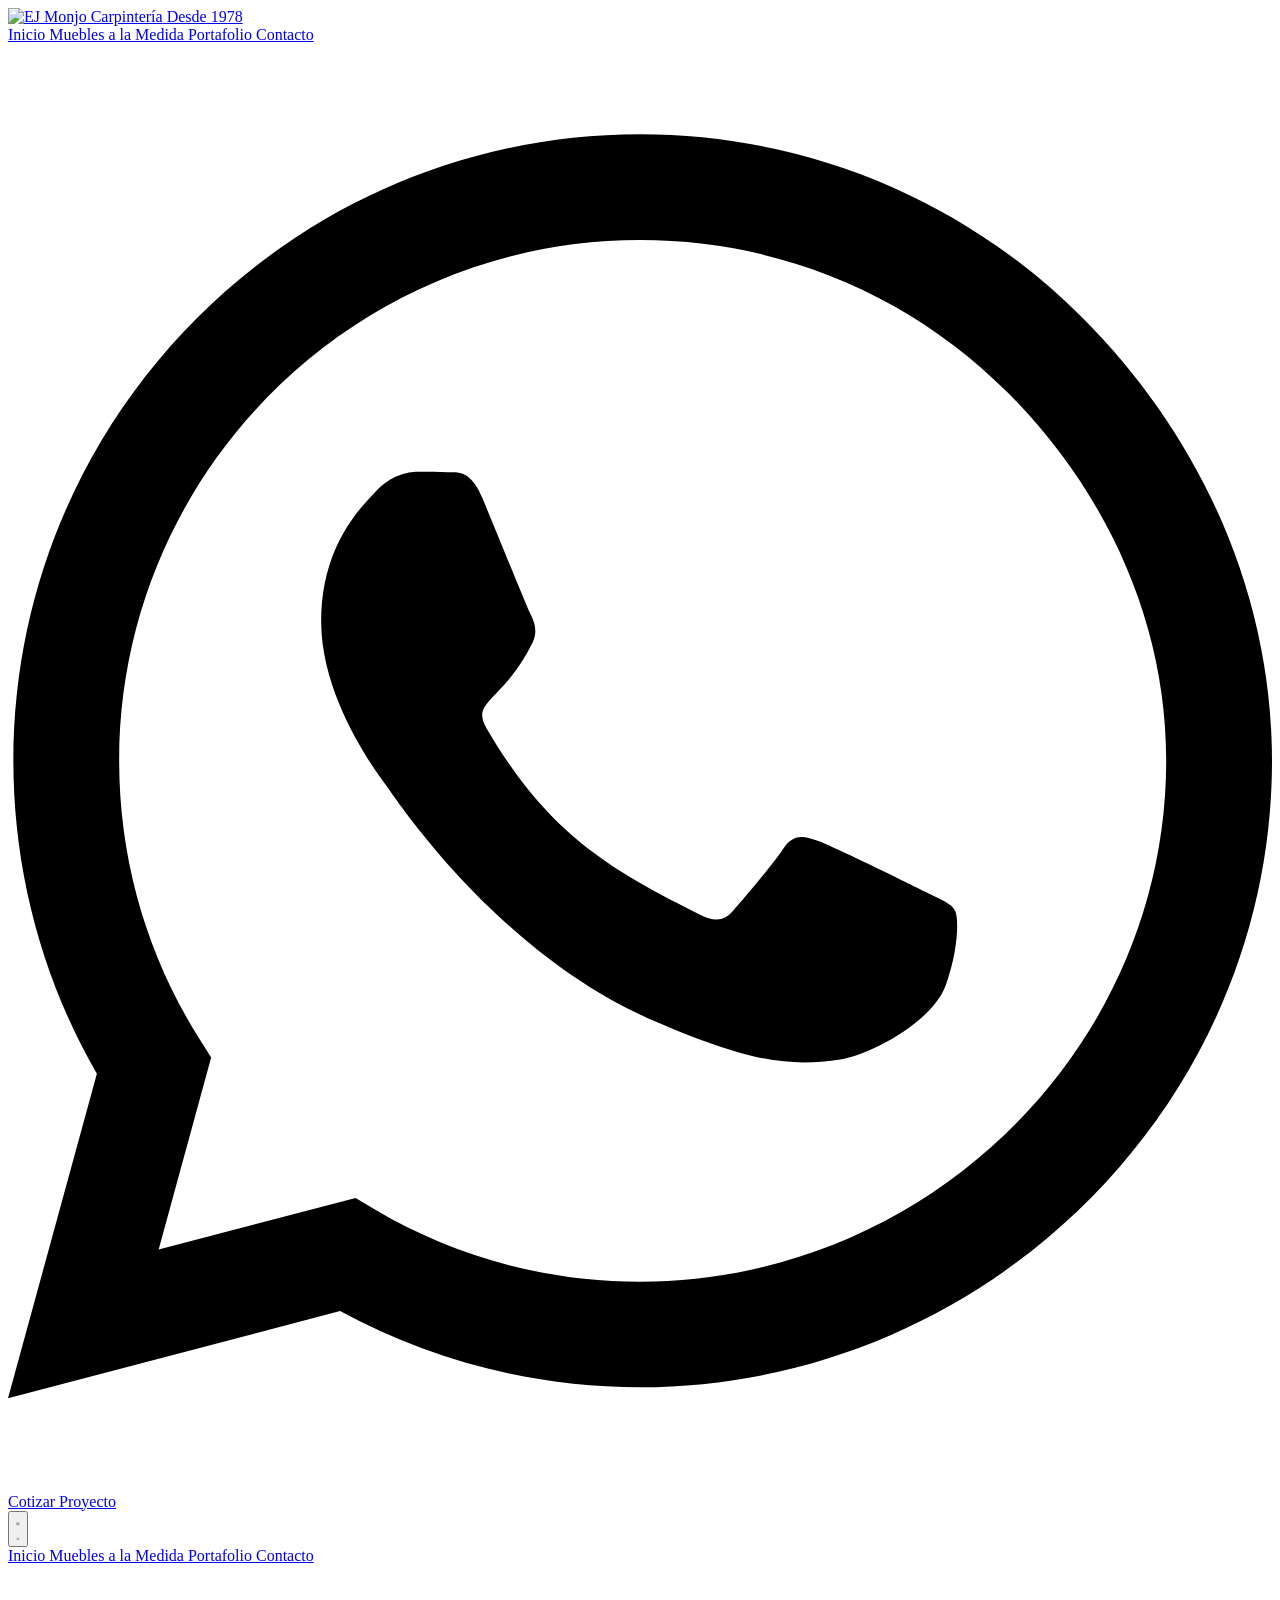
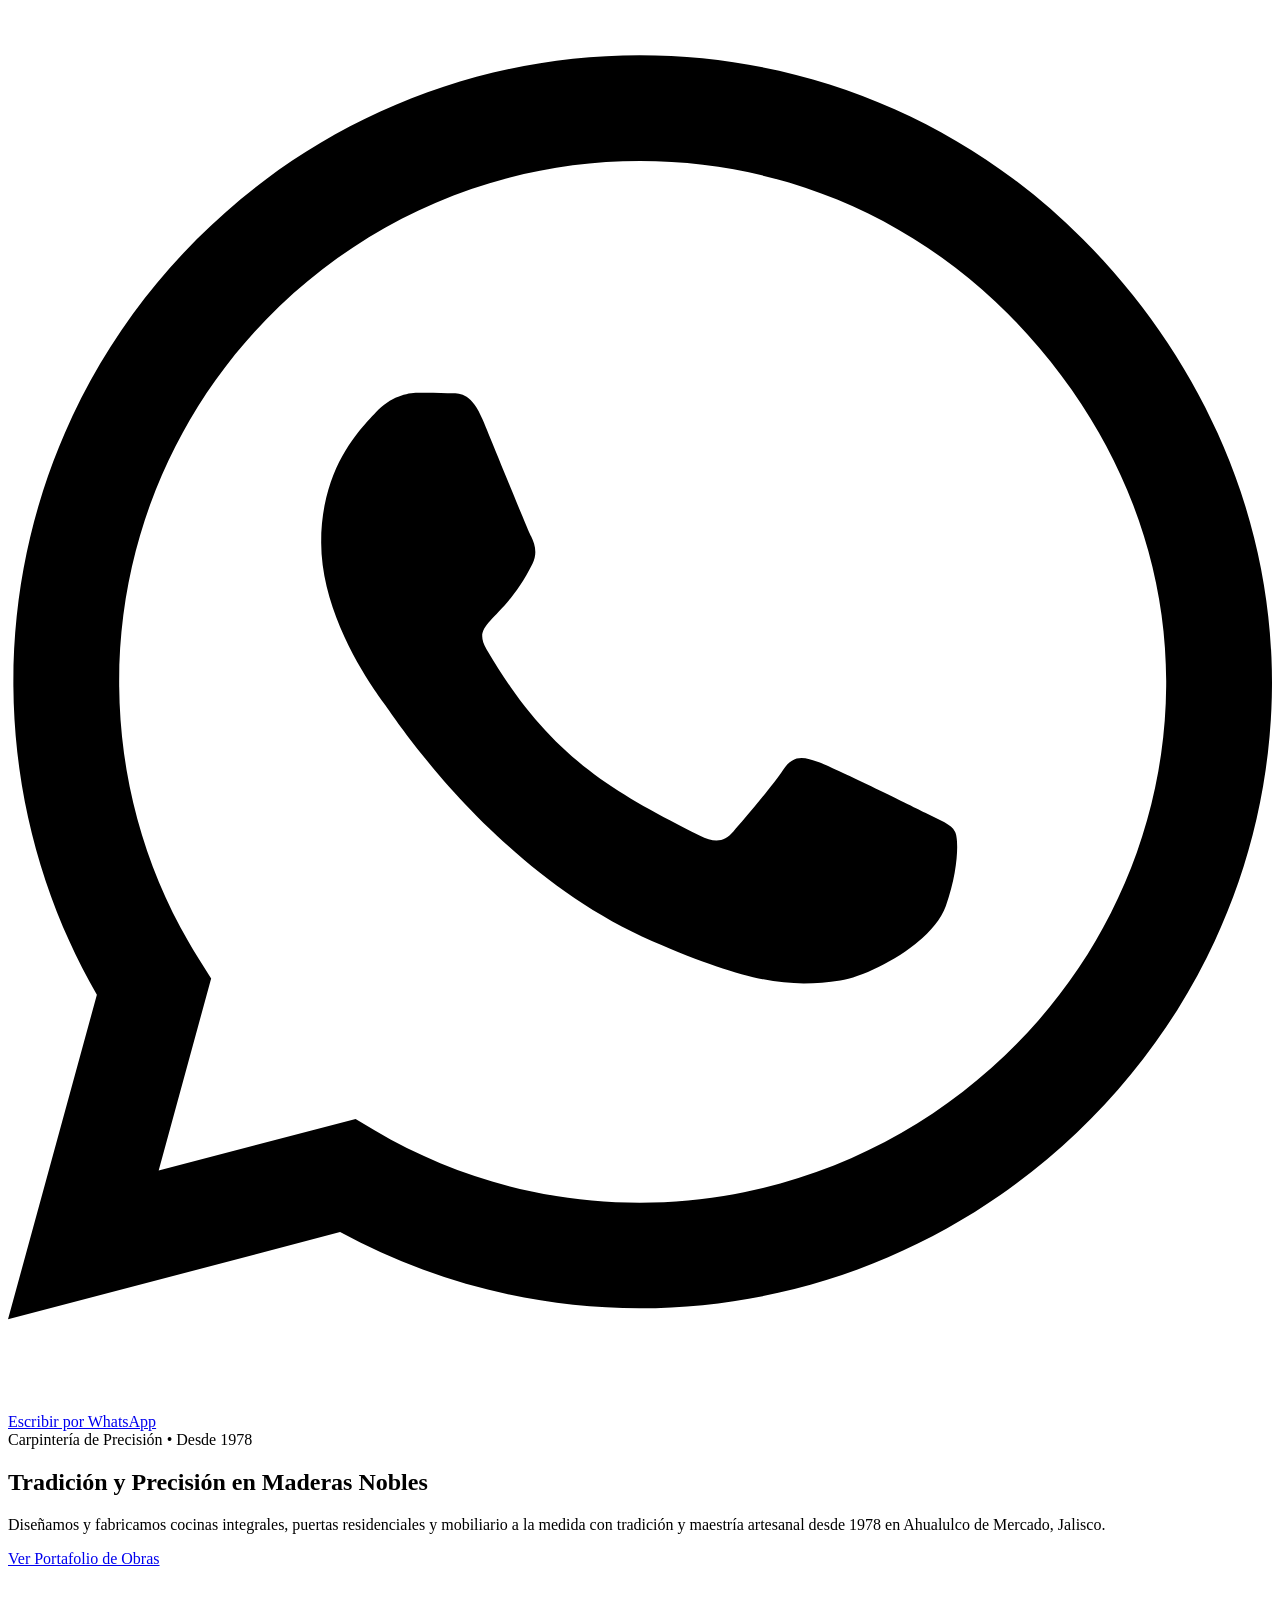
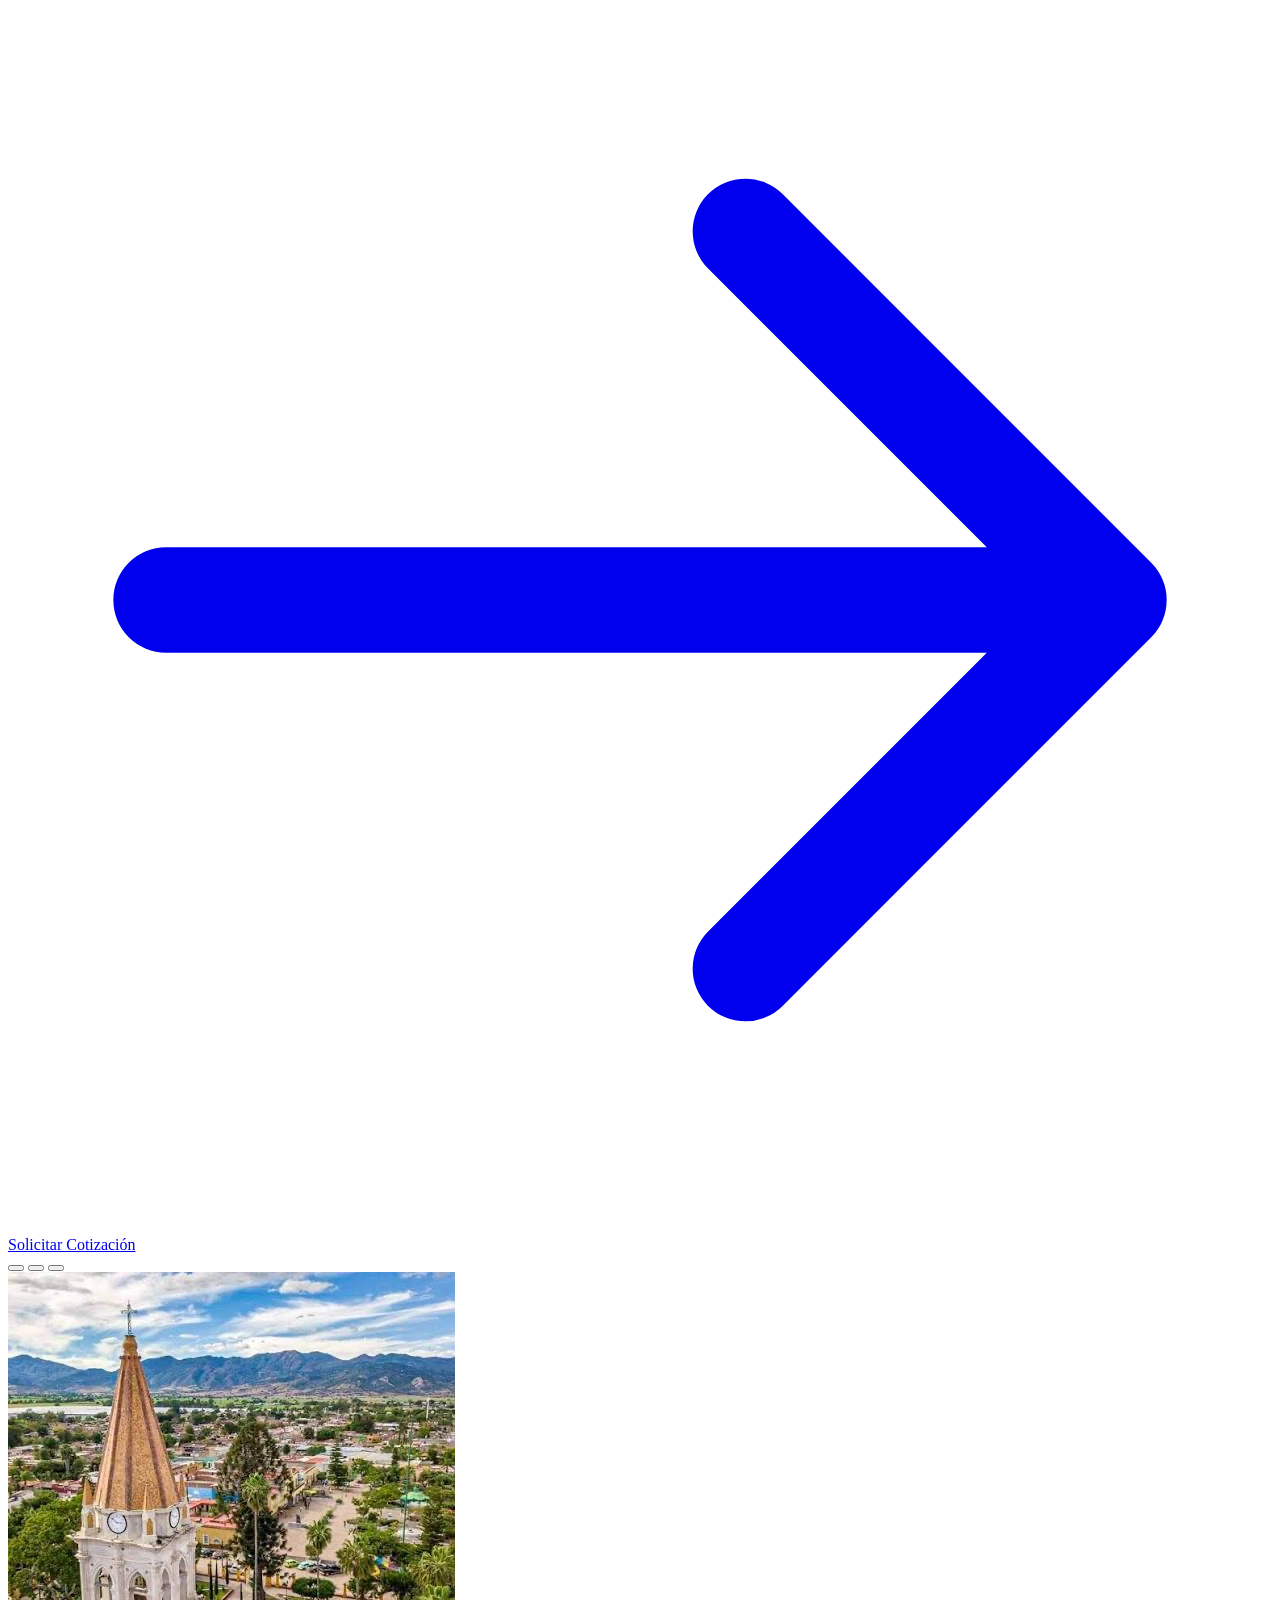
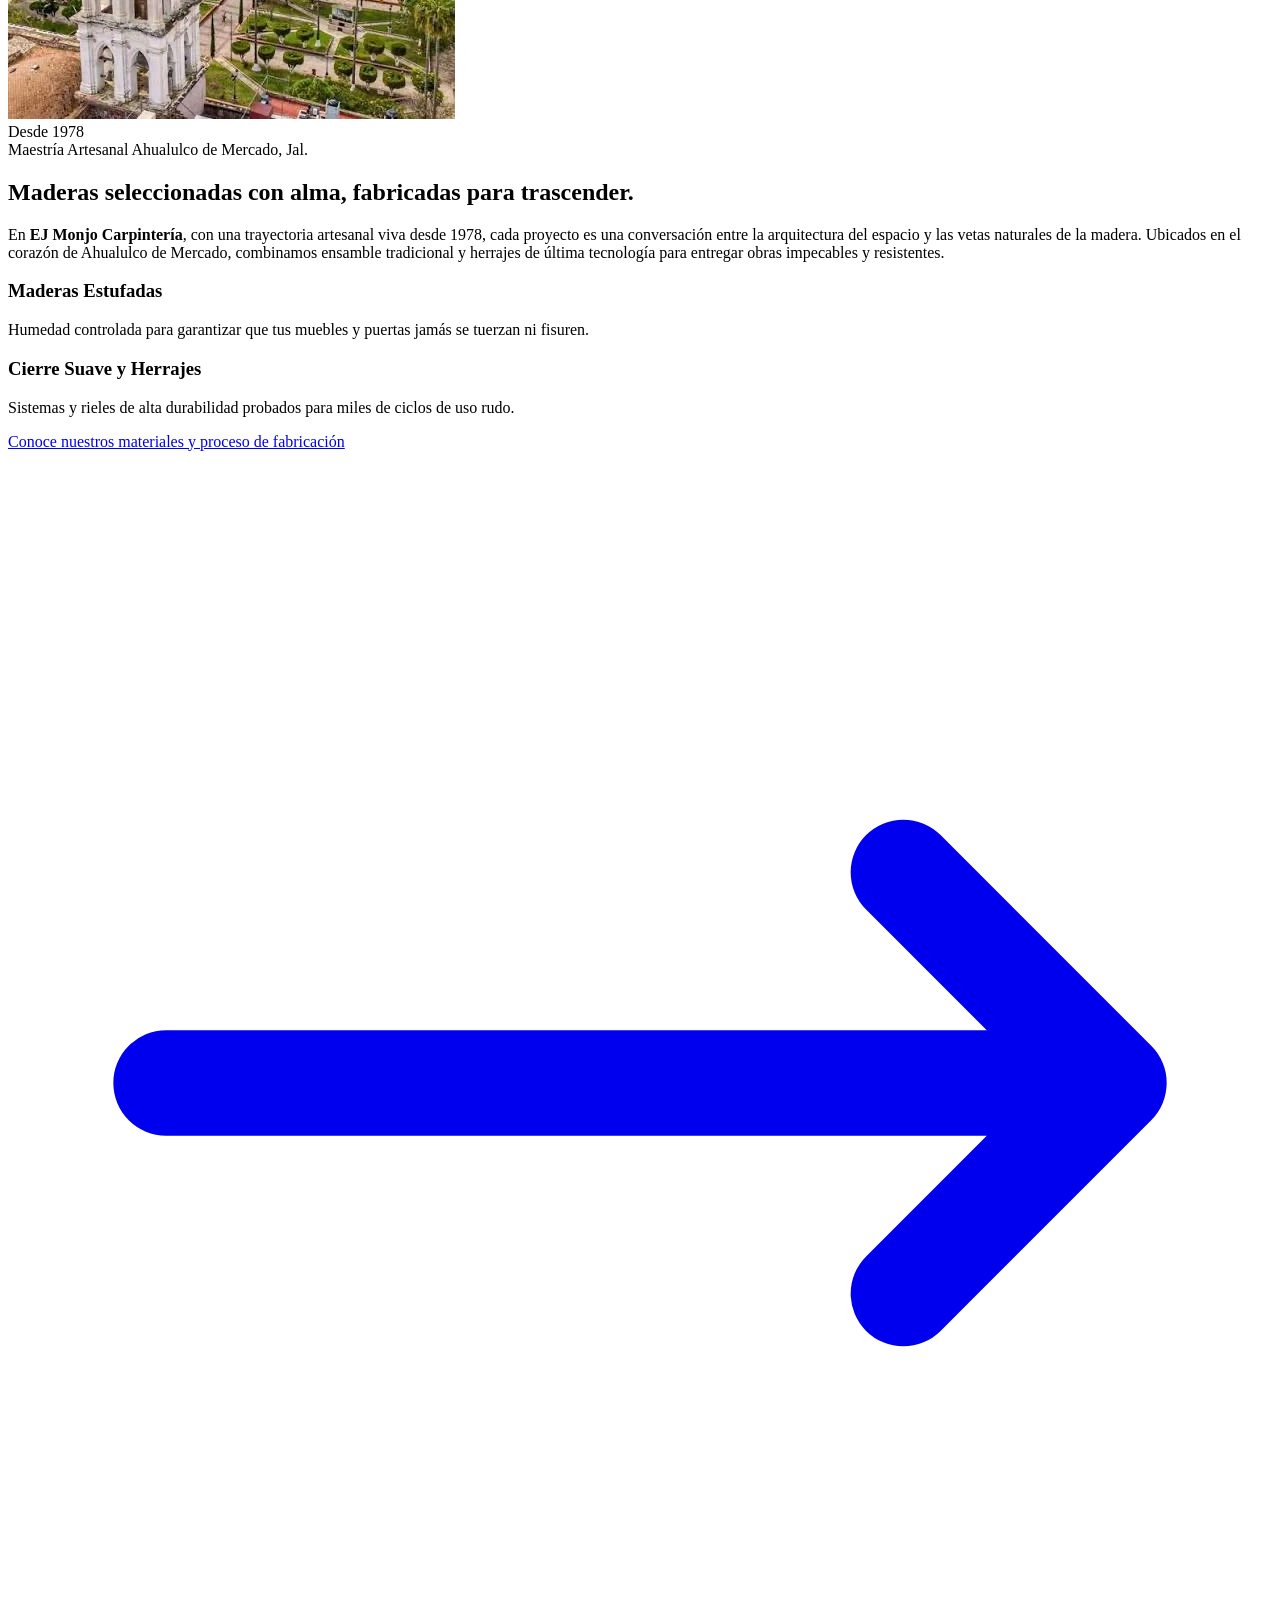
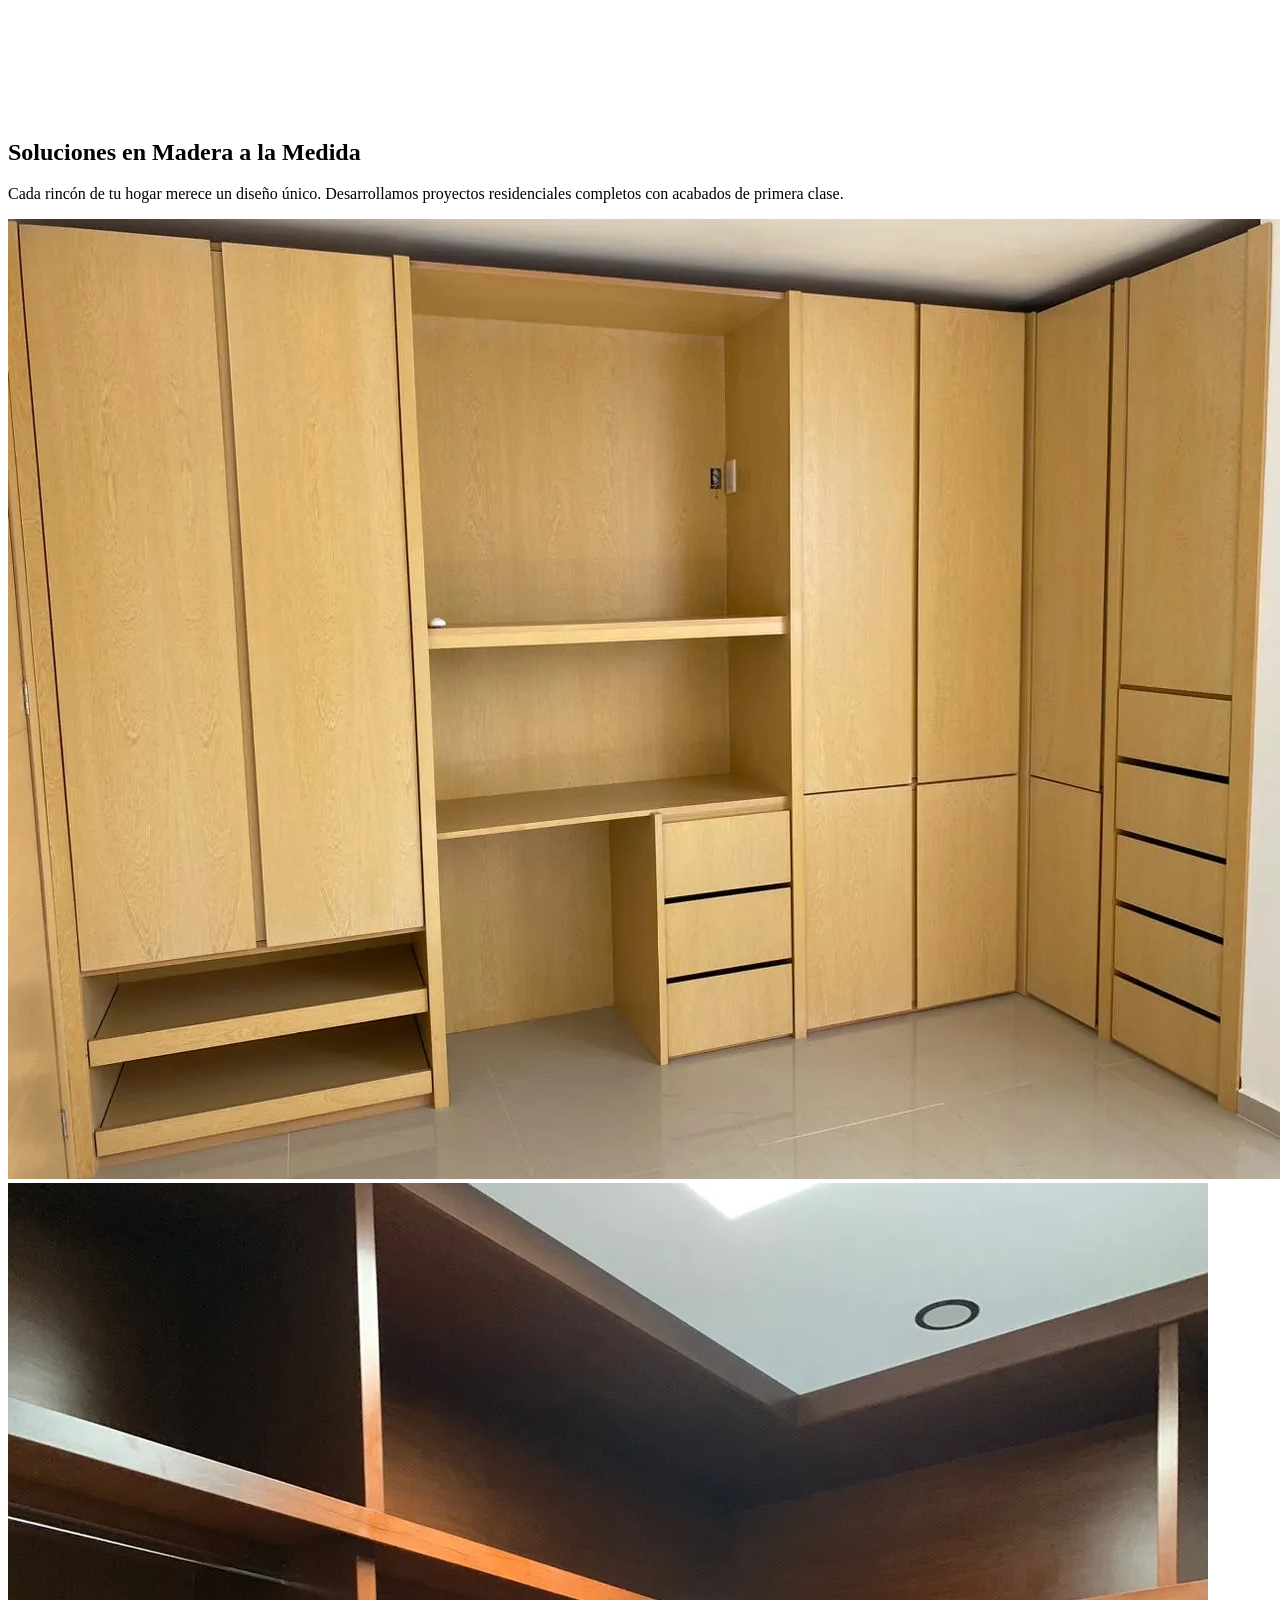
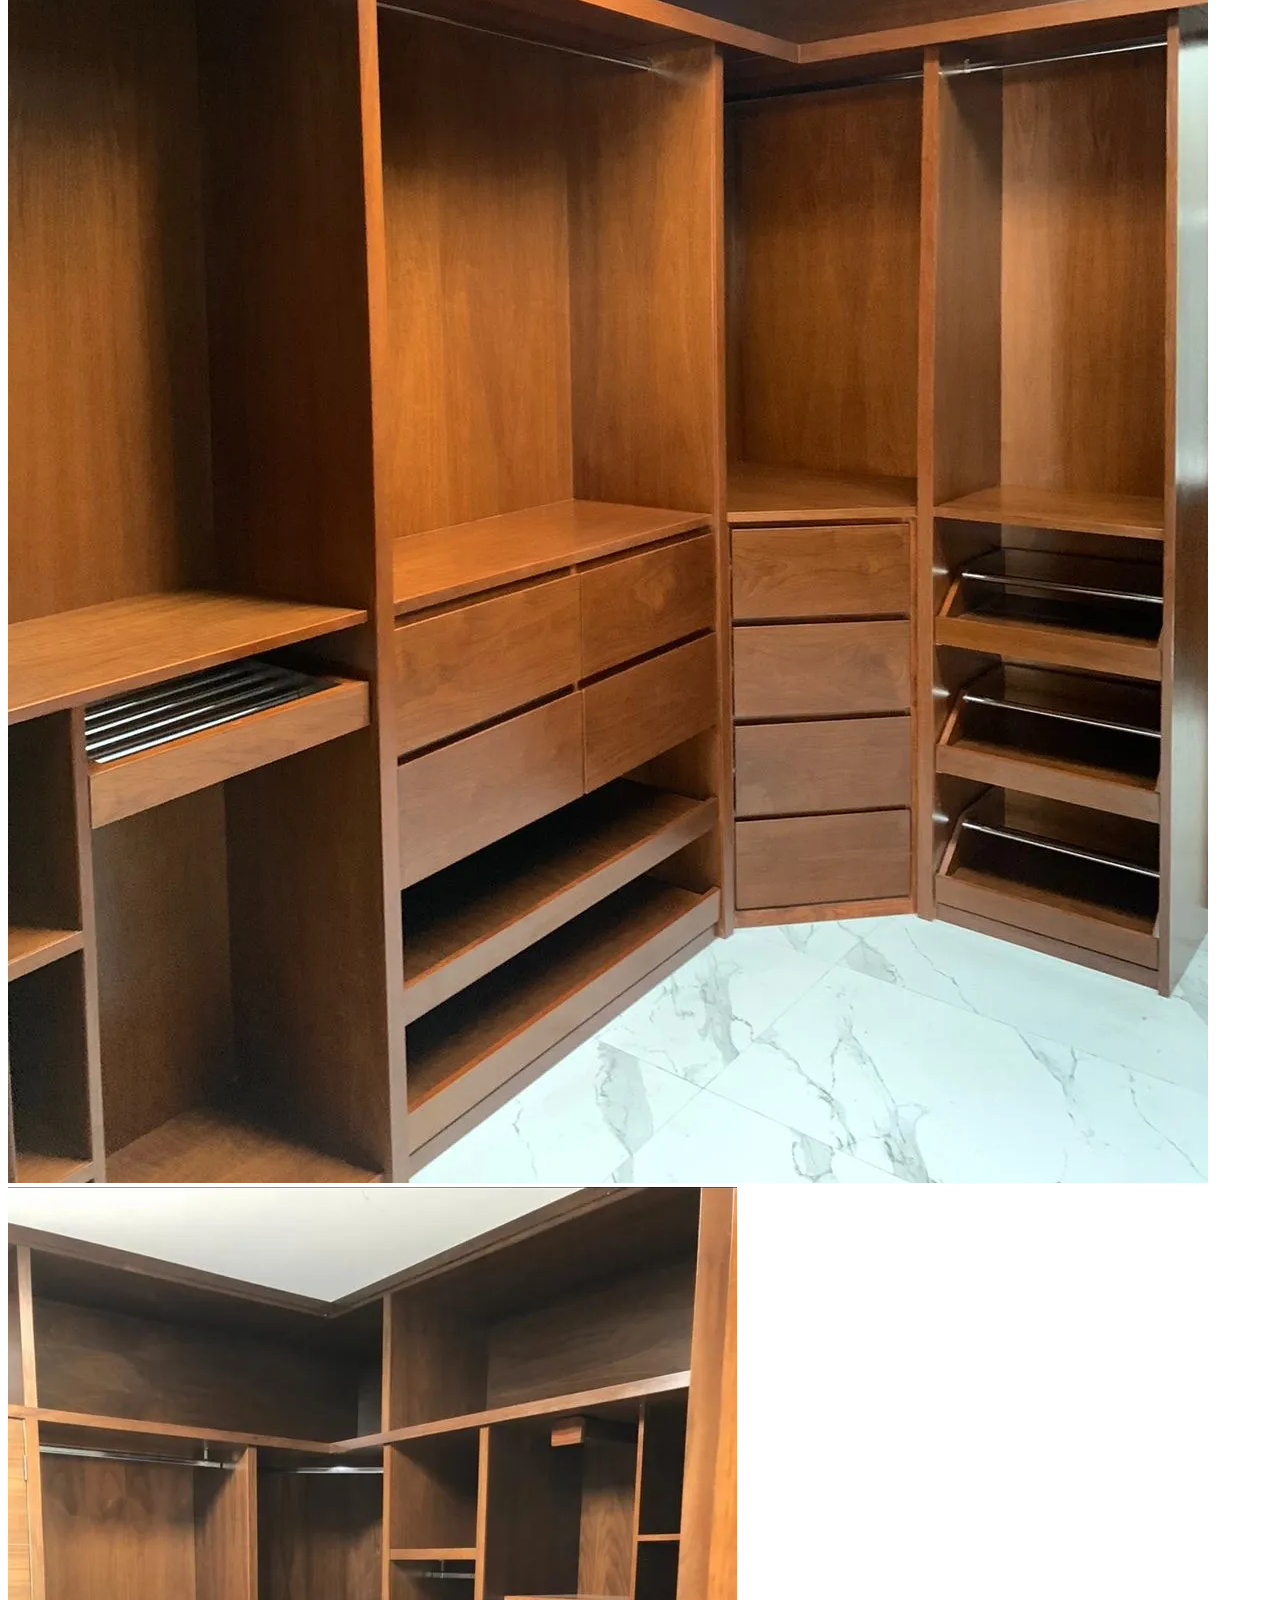
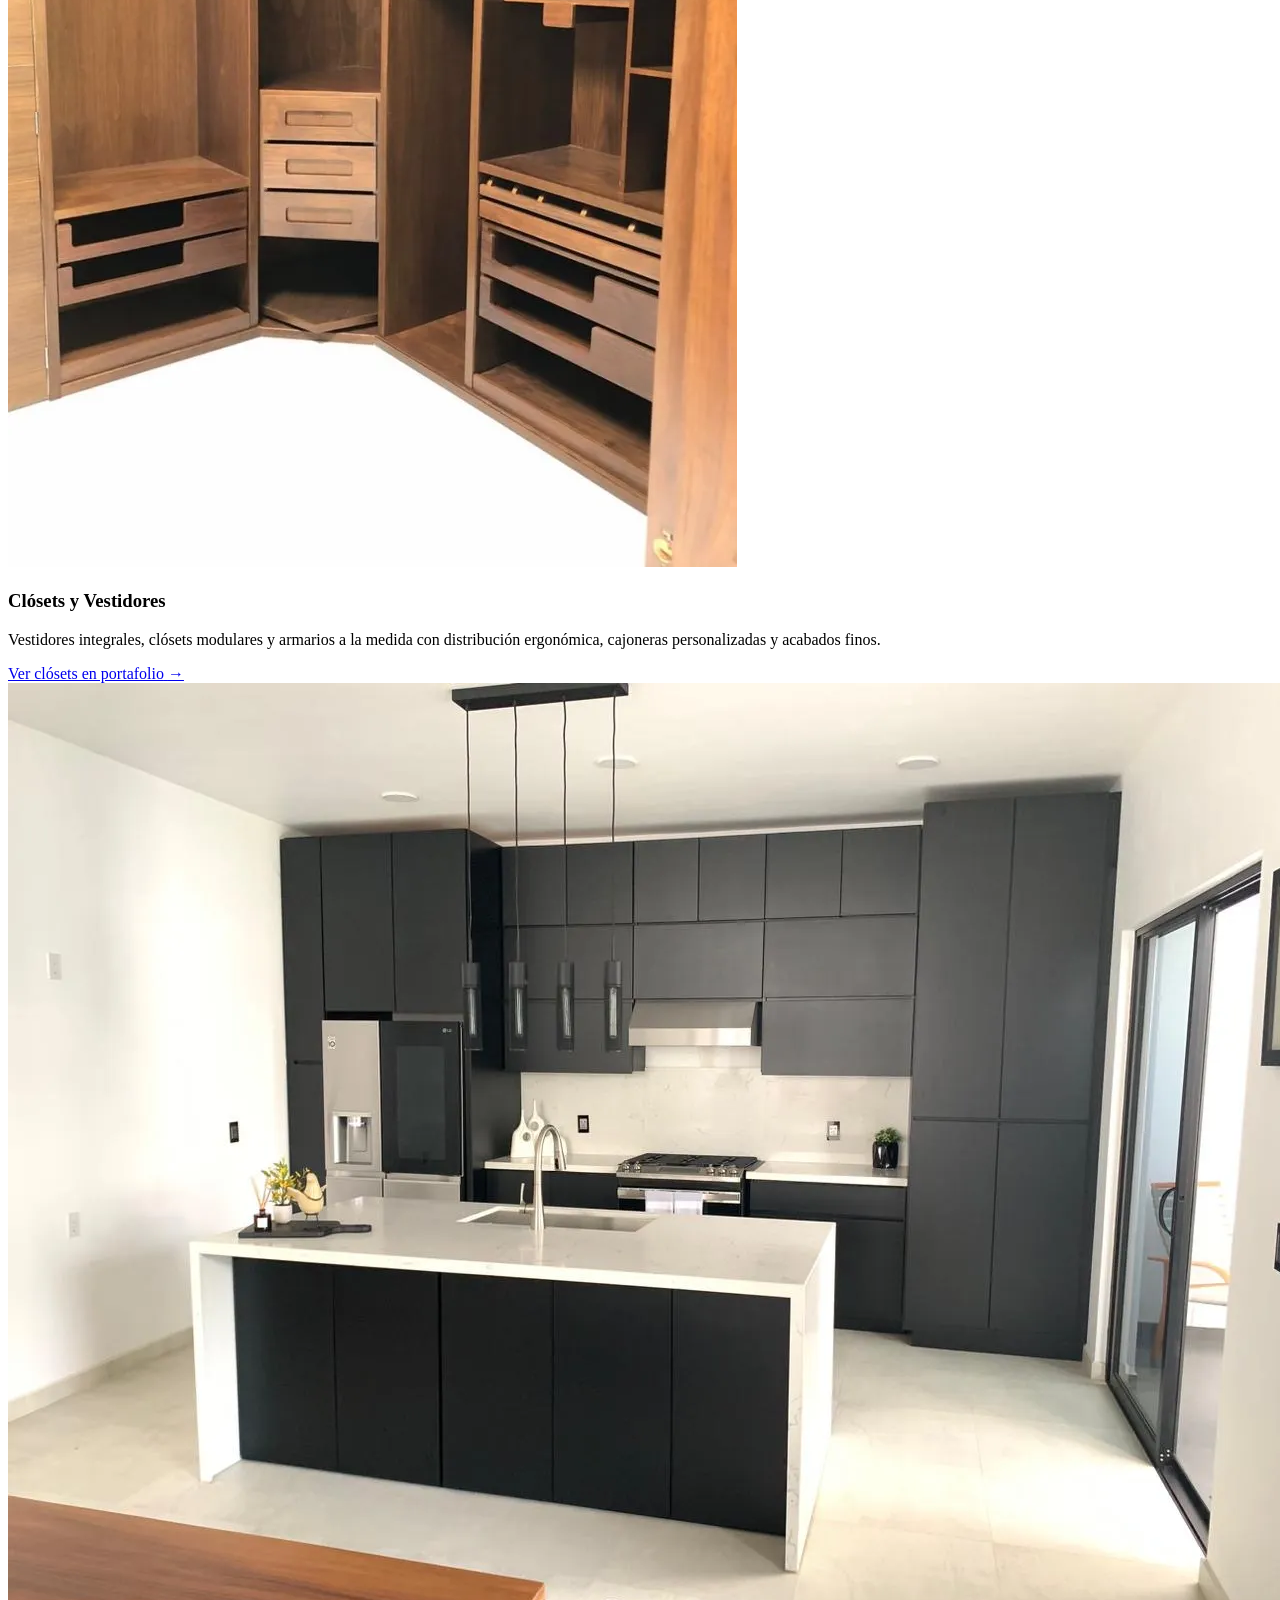
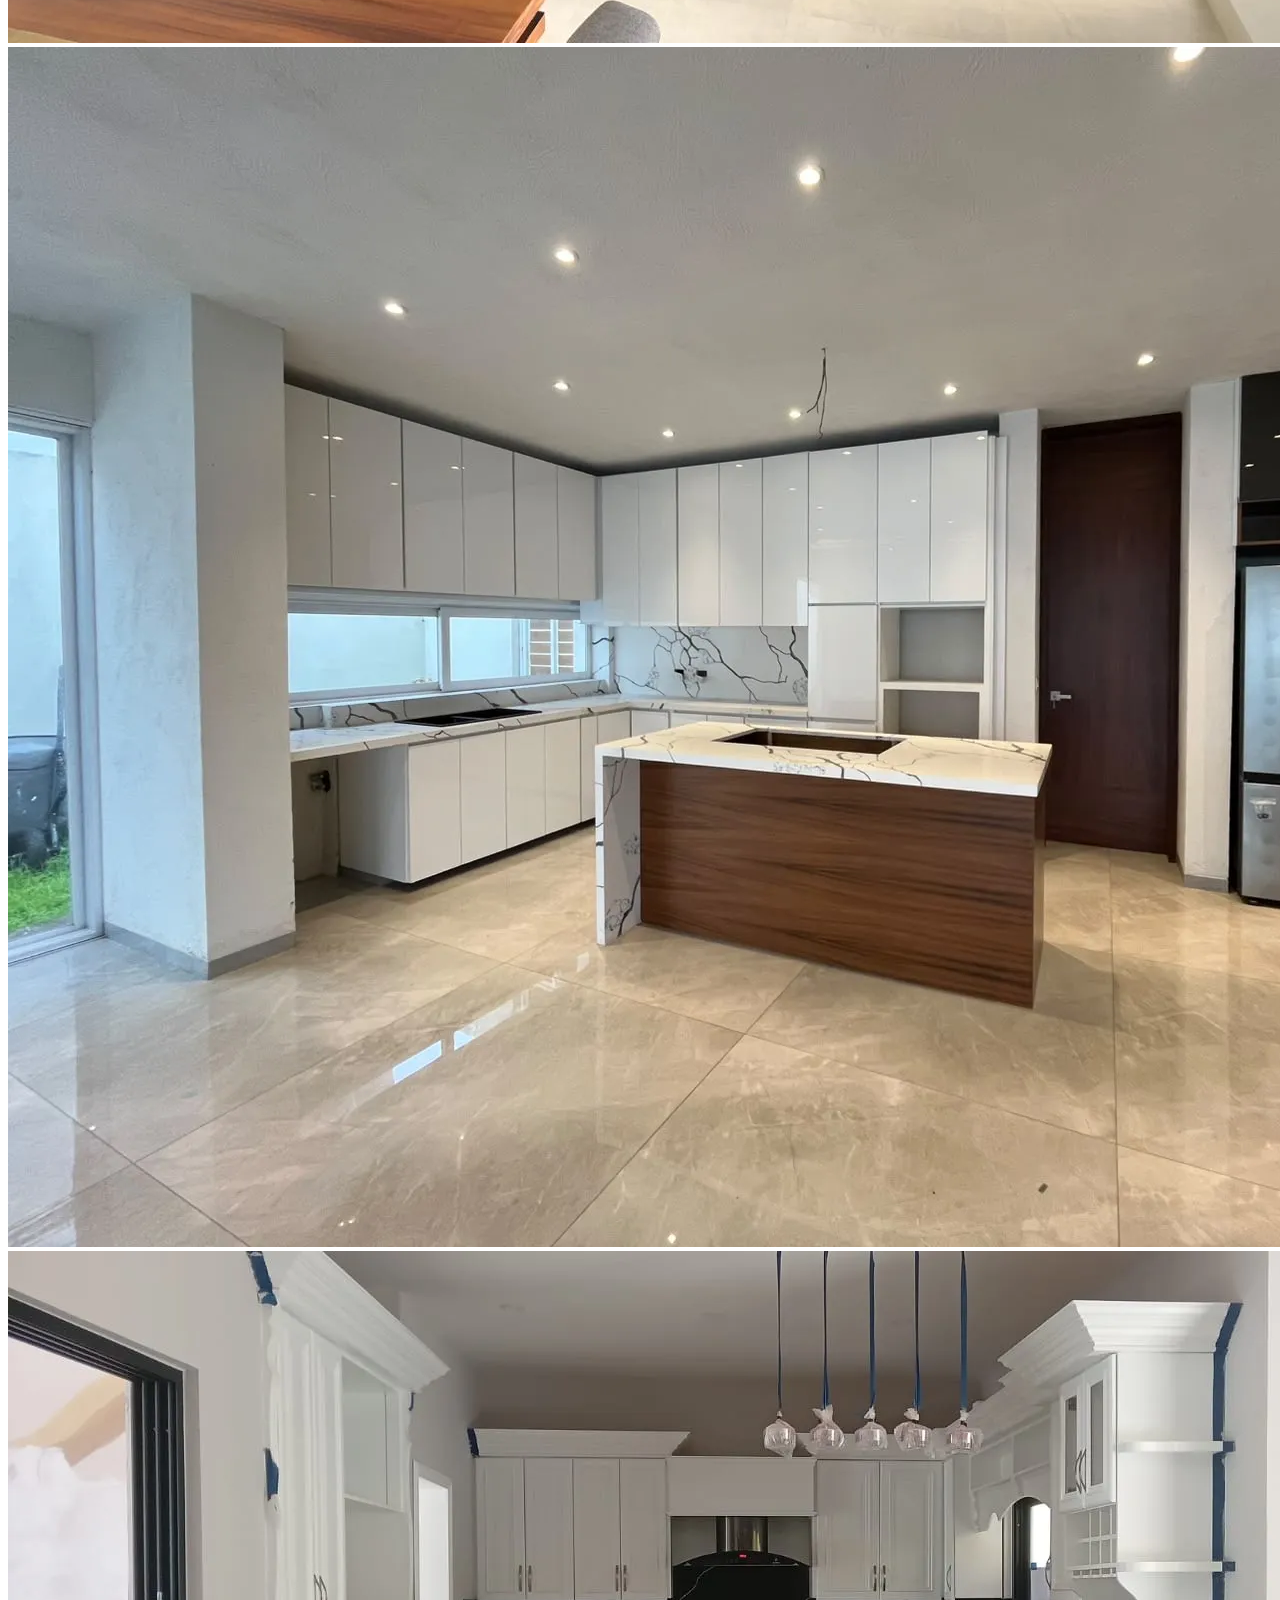
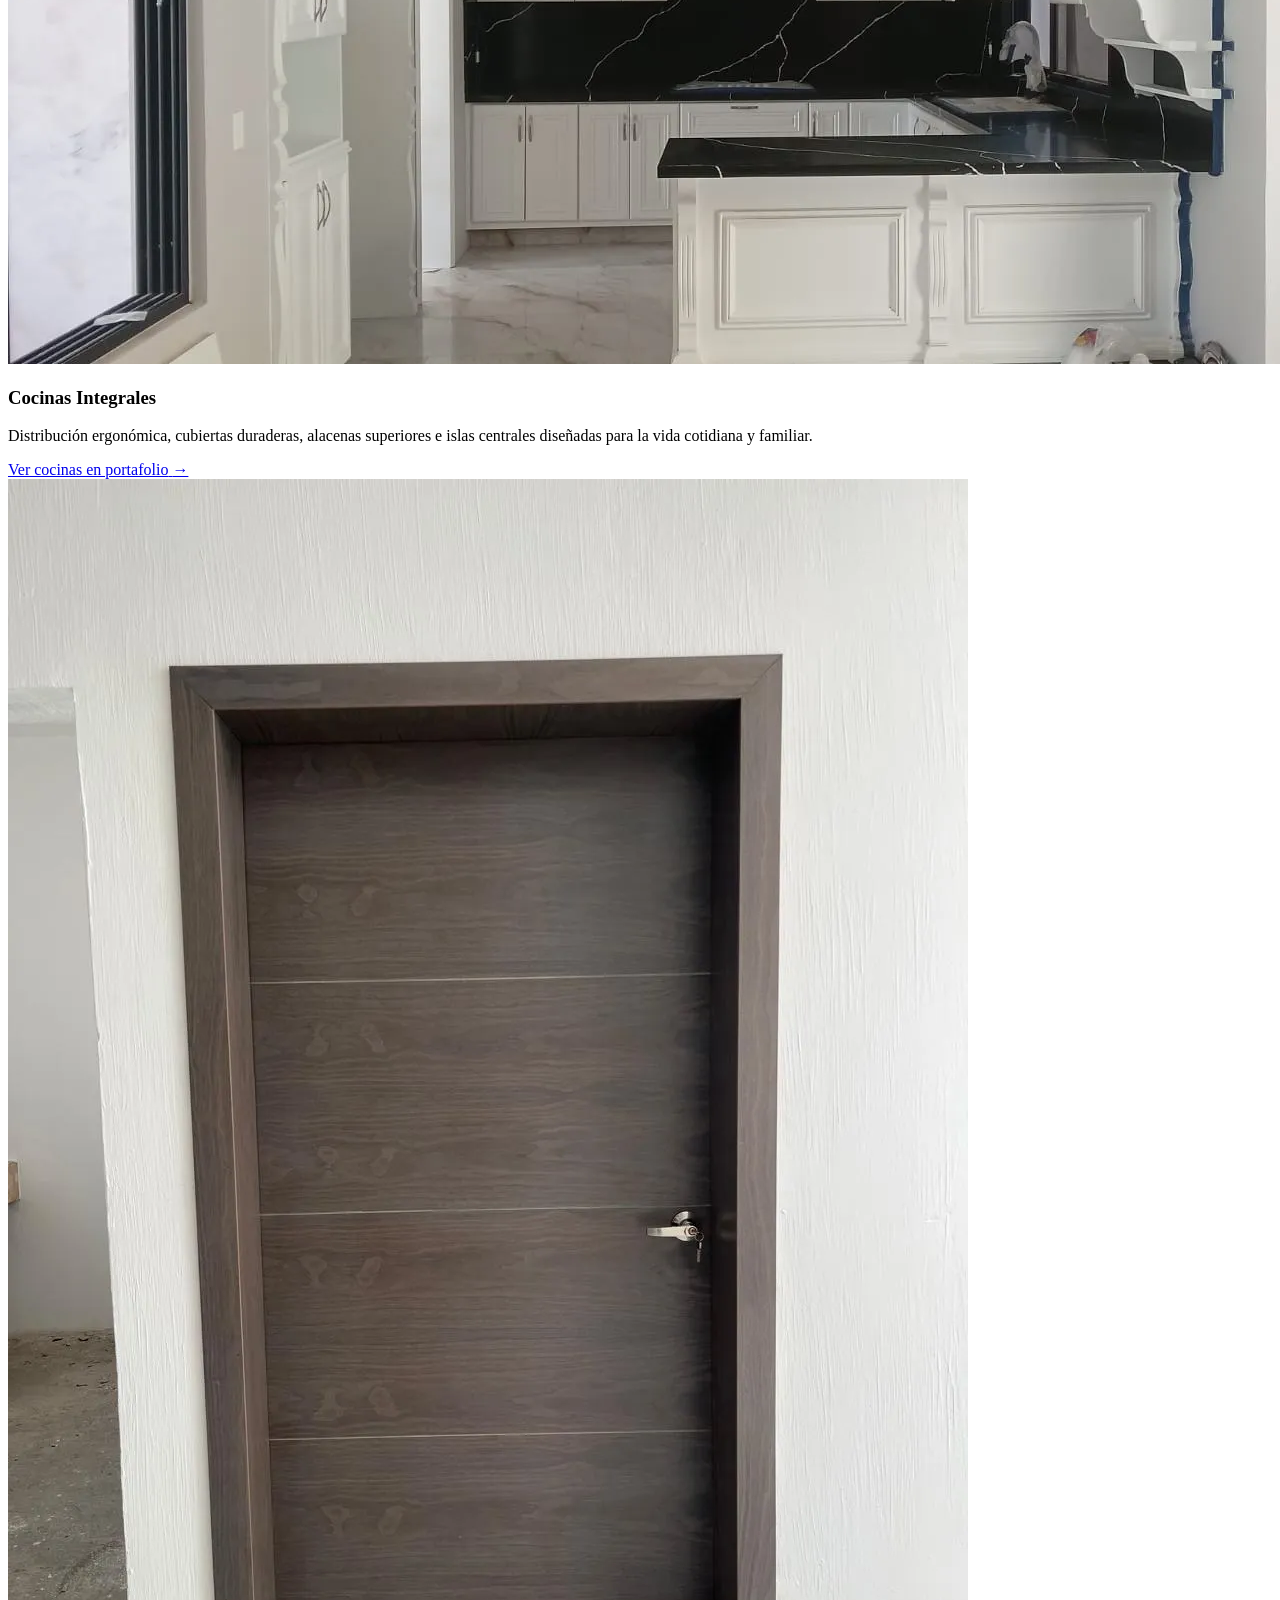
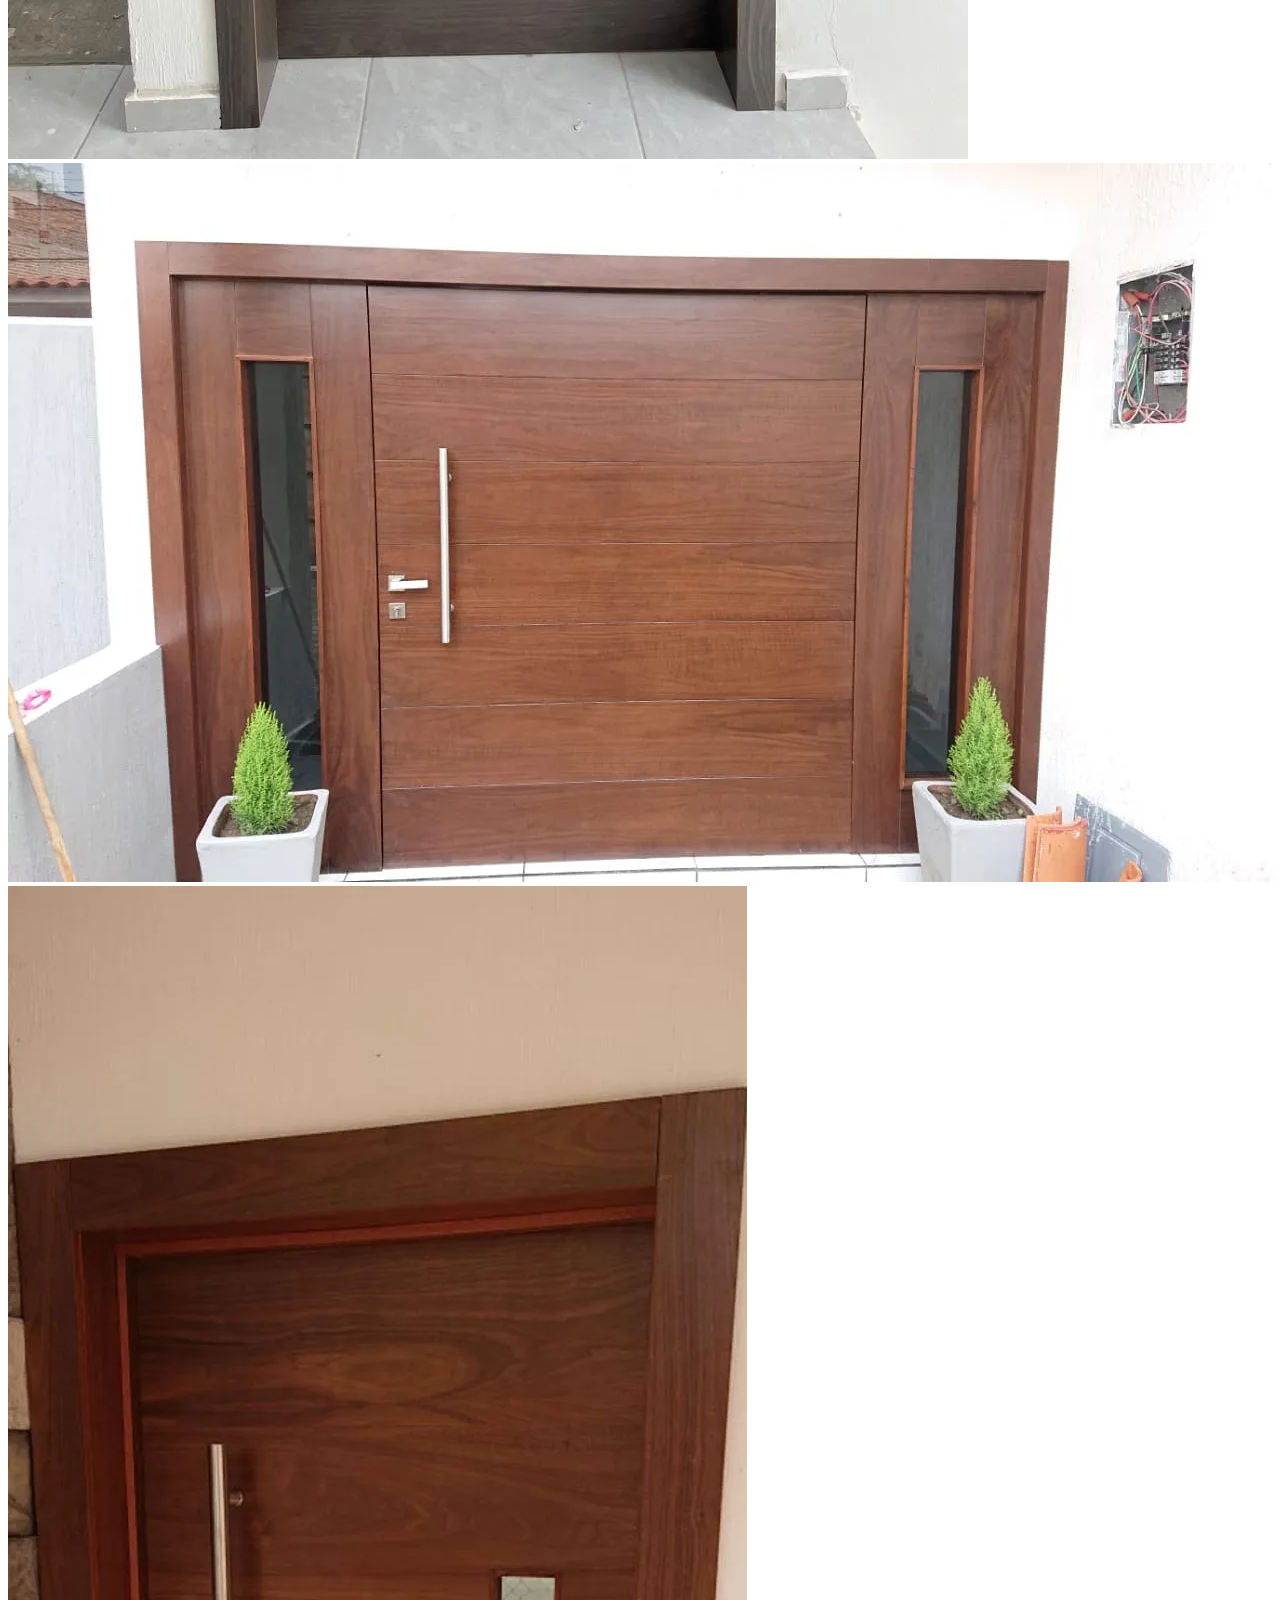
==== commit 45bfd119: "detalles index" ====
--- a/public_html/index.html
+++ b/public_html/index.html
@@ -94,7 +94,7 @@
 
         <div class="flex flex-col sm:flex-row items-center justify-center gap-4">
           <a 
-            href="/ejmonjo/portafolio" 
+            href="portafolio" 
             class="w-full sm:w-auto inline-flex items-center justify-center gap-2 bg-[#8B5E3C] hover:bg-[#724a2c] text-white font-medium px-8 py-3.5 rounded-xl shadow-lg hover:shadow-xl transition-all duration-200 text-sm tracking-wide"
           >
             <span>Ver Portafolio de Obras</span>
@@ -104,7 +104,7 @@
           </a>
 
           <a 
-            href="/ejmonjo/contacto" 
+            href="contacto" 
             class="w-full sm:w-auto inline-flex items-center justify-center gap-2 bg-white/15 hover:bg-white/25 text-white backdrop-blur-md border border-white/30 font-medium px-8 py-3.5 rounded-xl transition-all duration-200 text-sm tracking-wide"
           >
             <span>Solicitar Cotización</span>
@@ -128,7 +128,7 @@
           <div class="relative group">
             <div class="aspect-[4/3] rounded-3xl overflow-hidden shadow-2xl bg-[#eee8e5]">
               <img 
-                src="/ejmonjo/assets/ej-monjo-ahualulco.webp" 
+                src="assets/ej-monjo-ahualulco.webp" 
                 alt="Taller de Carpintería EJ Monjo en Ahualulco" 
                 class="w-full h-full object-cover transition-transform duration-700 group-hover:scale-105"
               />
@@ -148,9 +148,6 @@
 
           <!-- Contenido Narrativo -->
           <div class="space-y-6">
-            <div class="inline-flex items-center gap-2 text-xs uppercase tracking-widest font-semibold text-[#8B5E3C]">
-              <span>El Taller y Nuestra Filosofía • Desde 1978</span>
-            </div>
             <h2 class="text-3xl sm:text-4xl lg:text-5xl font-serif font-bold text-[#2c160e] leading-tight">
               Maderas seleccionadas con alma, fabricadas para trascender.
             </h2>
@@ -171,7 +168,7 @@
 
             <div class="pt-4">
               <a 
-                href="/ejmonjo/muebles-a-la-medida" 
+                href="muebles-a-la-medida" 
                 class="inline-flex items-center gap-2 text-[#5d4037] font-semibold hover:text-[#8B5E3C] transition-colors group"
               >
                 <span>Conoce nuestros materiales y proceso de fabricación</span>
@@ -188,9 +185,8 @@
     <!-- Sección 3: Servicios Bento Grid -->
     <section class="py-20 bg-[#f4eeeb] border-y border-[#e5dedb]">
       <div class="max-w-7xl mx-auto px-4 sm:px-6 lg:px-8">
-        <div class="text-center max-w-3xl mx-auto mb-16">
-          <span class="text-xs uppercase tracking-widest font-semibold text-[#8B5E3C]">Especialidades</span>
-          <h2 class="text-3xl sm:text-4xl font-serif font-bold text-[#2c160e] mt-2 mb-4">
+        <div class="text-center max-w-3xl mx-auto mb-14">
+          <h2 class="text-3xl sm:text-4xl font-serif font-bold text-[#2c160e] mb-4">
             Soluciones en Madera a la Medida
           </h2>
           <p class="text-[#5c5f5e] text-base">
@@ -201,69 +197,30 @@
         <div class="grid grid-cols-1 md:grid-cols-2 lg:grid-cols-3 gap-8">
           <!-- Card 1: Clósets y Vestidores -->
           <div class="bg-white rounded-2xl overflow-hidden shadow-sm hover:shadow-md transition-all duration-300 border border-[#e5dedb] group flex flex-col">
-            <a id="closets-main-link" href="portafolio?id=CLO-001" class="block relative aspect-[4/3] overflow-hidden bg-[#eee]">
-              <img 
-                id="closets-main-img"
+            <a href="portafolio?cat=Closet" class="block relative aspect-[4/3] overflow-hidden bg-[#eee]">
+              <img 
                 src="assets/closet/closet-01_d.webp" 
                 alt="Clósets y Vestidores a Medida" 
-                class="w-full h-full object-cover transition-all duration-500 group-hover:scale-105"
-              />
-              <div class="absolute inset-0 bg-gradient-to-t from-black/50 via-transparent to-transparent opacity-0 group-hover:opacity-100 transition-opacity flex items-end p-4">
-                <span class="text-xs font-medium text-white bg-[#8B5E3C]/90 px-2.5 py-1 rounded-md backdrop-blur-sm">
-                  Ver detalles de este clóset →
-                </span>
-              </div>
+                class="cat-slide-closet absolute inset-0 w-full h-full object-cover transition-all duration-1000 opacity-100 group-hover:scale-105"
+              />
+              <img 
+                src="assets/closet/closet-02_d.webp" 
+                alt="Clósets y Vestidores a Medida" 
+                class="cat-slide-closet absolute inset-0 w-full h-full object-cover transition-all duration-1000 opacity-0 group-hover:scale-105"
+              />
+              <img 
+                src="assets/closet/closet-03_d.webp" 
+                alt="Clósets y Vestidores a Medida" 
+                class="cat-slide-closet absolute inset-0 w-full h-full object-cover transition-all duration-1000 opacity-0 group-hover:scale-105"
+              />
             </a>
-            
-            <!-- Selector de fotos destacadas (primeras 3) -->
-            <div class="px-6 pt-4 pb-1">
-              <div class="flex items-center justify-between mb-2">
-                <span class="text-[11px] font-semibold text-[#8B5E3C] uppercase tracking-wider">3 Obras destacadas:</span>
-                <span class="text-[11px] text-[#7d5260] font-mono font-medium" id="closets-sku-label">CLO-001</span>
-              </div>
-              <div class="grid grid-cols-3 gap-2">
-                <button 
-                  type="button" 
-                  onclick="switchSolucionImg('closets', this, 'assets/closet/closet-01_d.webp', 'CLO-001')"
-                  onmouseenter="switchSolucionImg('closets', this, 'assets/closet/closet-01_d.webp', 'CLO-001')"
-                  data-sol-cat="closets"
-                  class="aspect-[4/3] rounded-lg overflow-hidden border-2 border-[#8B5E3C] ring-2 ring-[#8B5E3C]/30 opacity-100 transition-all focus:outline-none relative group/btn"
-                  title="CLO-001 - Closet modular"
-                >
-                  <img src="assets/closet/closet-01_d.webp" alt="CLO-001" class="w-full h-full object-cover group-hover/btn:scale-105 transition-transform" />
-                  <span class="absolute bottom-0.5 right-1 text-[9px] font-bold text-white bg-black/60 px-1 rounded">1</span>
-                </button>
-                <button 
-                  type="button" 
-                  onclick="switchSolucionImg('closets', this, 'assets/closet/closet-02_d.webp', 'CLO-002')"
-                  onmouseenter="switchSolucionImg('closets', this, 'assets/closet/closet-02_d.webp', 'CLO-002')"
-                  data-sol-cat="closets"
-                  class="aspect-[4/3] rounded-lg overflow-hidden border-2 border-transparent opacity-70 hover:opacity-100 transition-all focus:outline-none relative group/btn"
-                  title="CLO-002 - Amplio vestidor modular"
-                >
-                  <img src="assets/closet/closet-02_d.webp" alt="CLO-002" class="w-full h-full object-cover group-hover/btn:scale-105 transition-transform" />
-                  <span class="absolute bottom-0.5 right-1 text-[9px] font-bold text-white bg-black/60 px-1 rounded">2</span>
-                </button>
-                <button 
-                  type="button" 
-                  onclick="switchSolucionImg('closets', this, 'assets/closet/closet-03_d.webp', 'CLO-003')"
-                  onmouseenter="switchSolucionImg('closets', this, 'assets/closet/closet-03_d.webp', 'CLO-003')"
-                  data-sol-cat="closets"
-                  class="aspect-[4/3] rounded-lg overflow-hidden border-2 border-transparent opacity-70 hover:opacity-100 transition-all focus:outline-none relative group/btn"
-                  title="CLO-003 - Closet esquinero empotrado"
-                >
-                  <img src="assets/closet/closet-03_d.webp" alt="CLO-003" class="w-full h-full object-cover group-hover/btn:scale-105 transition-transform" />
-                  <span class="absolute bottom-0.5 right-1 text-[9px] font-bold text-white bg-black/60 px-1 rounded">3</span>
-                </button>
-              </div>
-            </div>
-
-            <div class="p-6 pt-3 flex flex-col flex-grow">
+
+            <div class="p-6 flex flex-col flex-grow">
               <h3 class="text-xl font-serif font-bold text-[#2c160e] mb-2">Clósets y Vestidores</h3>
               <p class="text-sm text-[#5c5f5e] mb-5 flex-grow">
                 Vestidores integrales, clósets modulares y armarios a la medida con distribución ergonómica, cajoneras personalizadas y acabados finos.
               </p>
-              <div class="flex items-center gap-4 flex-wrap pt-2 border-t border-[#f0ece9]">
+              <div class="flex items-center gap-4 flex-wrap pt-3 border-t border-[#f0ece9]">
                 <a href="portafolio?cat=Closet" class="text-xs font-semibold text-[#5d4037] hover:text-[#8B5E3C] inline-flex items-center gap-1.5 group/link">
                   <span>Ver clósets en portafolio</span>
                   <span class="transition-transform group-hover/link:translate-x-0.5">→</span>
@@ -274,69 +231,30 @@
 
           <!-- Card 2: Cocinas Integrales -->
           <div class="bg-white rounded-2xl overflow-hidden shadow-sm hover:shadow-md transition-all duration-300 border border-[#e5dedb] group flex flex-col">
-            <a id="cocinas-main-link" href="portafolio?id=COC-001" class="block relative aspect-[4/3] overflow-hidden bg-[#eee]">
-              <img 
-                id="cocinas-main-img"
+            <a href="portafolio?cat=Cocinas" class="block relative aspect-[4/3] overflow-hidden bg-[#eee]">
+              <img 
                 src="assets/cocinas/cocina-01_d.webp" 
                 alt="Cocinas Integrales a Medida" 
-                class="w-full h-full object-cover transition-all duration-500 group-hover:scale-105"
-              />
-              <div class="absolute inset-0 bg-gradient-to-t from-black/50 via-transparent to-transparent opacity-0 group-hover:opacity-100 transition-opacity flex items-end p-4">
-                <span class="text-xs font-medium text-white bg-[#8B5E3C]/90 px-2.5 py-1 rounded-md backdrop-blur-sm">
-                  Ver detalles de esta cocina →
-                </span>
-              </div>
+                class="cat-slide-cocina absolute inset-0 w-full h-full object-cover transition-all duration-1000 opacity-100 group-hover:scale-105"
+              />
+              <img 
+                src="assets/cocinas/cocina-02_d.webp" 
+                alt="Cocinas Integrales a Medida" 
+                class="cat-slide-cocina absolute inset-0 w-full h-full object-cover transition-all duration-1000 opacity-0 group-hover:scale-105"
+              />
+              <img 
+                src="assets/cocinas/cocina-03_d.webp" 
+                alt="Cocinas Integrales a Medida" 
+                class="cat-slide-cocina absolute inset-0 w-full h-full object-cover transition-all duration-1000 opacity-0 group-hover:scale-105"
+              />
             </a>
-            
-            <!-- Selector de fotos destacadas (primeras 3) -->
-            <div class="px-6 pt-4 pb-1">
-              <div class="flex items-center justify-between mb-2">
-                <span class="text-[11px] font-semibold text-[#8B5E3C] uppercase tracking-wider">3 Obras destacadas:</span>
-                <span class="text-[11px] text-[#7d5260] font-mono font-medium" id="cocinas-sku-label">COC-001</span>
-              </div>
-              <div class="grid grid-cols-3 gap-2">
-                <button 
-                  type="button" 
-                  onclick="switchSolucionImg('cocinas', this, 'assets/cocinas/cocina-01_d.webp', 'COC-001')"
-                  onmouseenter="switchSolucionImg('cocinas', this, 'assets/cocinas/cocina-01_d.webp', 'COC-001')"
-                  data-sol-cat="cocinas"
-                  class="aspect-[4/3] rounded-lg overflow-hidden border-2 border-[#8B5E3C] ring-2 ring-[#8B5E3C]/30 opacity-100 transition-all focus:outline-none relative group/btn"
-                  title="COC-001 - Cocina integral contemporánea"
-                >
-                  <img src="assets/cocinas/cocina-01_d.webp" alt="COC-001" class="w-full h-full object-cover group-hover/btn:scale-105 transition-transform" />
-                  <span class="absolute bottom-0.5 right-1 text-[9px] font-bold text-white bg-black/60 px-1 rounded">1</span>
-                </button>
-                <button 
-                  type="button" 
-                  onclick="switchSolucionImg('cocinas', this, 'assets/cocinas/cocina-02_d.webp', 'COC-002')"
-                  onmouseenter="switchSolucionImg('cocinas', this, 'assets/cocinas/cocina-02_d.webp', 'COC-002')"
-                  data-sol-cat="cocinas"
-                  class="aspect-[4/3] rounded-lg overflow-hidden border-2 border-transparent opacity-70 hover:opacity-100 transition-all focus:outline-none relative group/btn"
-                  title="COC-002 - Cocina de diseño moderno"
-                >
-                  <img src="assets/cocinas/cocina-02_d.webp" alt="COC-002" class="w-full h-full object-cover group-hover/btn:scale-105 transition-transform" />
-                  <span class="absolute bottom-0.5 right-1 text-[9px] font-bold text-white bg-black/60 px-1 rounded">2</span>
-                </button>
-                <button 
-                  type="button" 
-                  onclick="switchSolucionImg('cocinas', this, 'assets/cocinas/cocina-03_d.webp', 'COC-003')"
-                  onmouseenter="switchSolucionImg('cocinas', this, 'assets/cocinas/cocina-03_d.webp', 'COC-003')"
-                  data-sol-cat="cocinas"
-                  class="aspect-[4/3] rounded-lg overflow-hidden border-2 border-transparent opacity-70 hover:opacity-100 transition-all focus:outline-none relative group/btn"
-                  title="COC-003 - Cocina en proceso de acabado"
-                >
-                  <img src="assets/cocinas/cocina-03_d.webp" alt="COC-003" class="w-full h-full object-cover group-hover/btn:scale-105 transition-transform" />
-                  <span class="absolute bottom-0.5 right-1 text-[9px] font-bold text-white bg-black/60 px-1 rounded">3</span>
-                </button>
-              </div>
-            </div>
-
-            <div class="p-6 pt-3 flex flex-col flex-grow">
+
+            <div class="p-6 flex flex-col flex-grow">
               <h3 class="text-xl font-serif font-bold text-[#2c160e] mb-2">Cocinas Integrales</h3>
               <p class="text-sm text-[#5c5f5e] mb-5 flex-grow">
                 Distribución ergonómica, cubiertas duraderas, alacenas superiores e islas centrales diseñadas para la vida cotidiana y familiar.
               </p>
-              <div class="flex items-center gap-4 flex-wrap pt-2 border-t border-[#f0ece9]">
+              <div class="flex items-center gap-4 flex-wrap pt-3 border-t border-[#f0ece9]">
                 <a href="portafolio?cat=Cocinas" class="text-xs font-semibold text-[#5d4037] hover:text-[#8B5E3C] inline-flex items-center gap-1.5 group/link">
                   <span>Ver cocinas en portafolio</span>
                   <span class="transition-transform group-hover/link:translate-x-0.5">→</span>
@@ -347,69 +265,30 @@
 
           <!-- Card 3: Puertas de Madera -->
           <div class="bg-white rounded-2xl overflow-hidden shadow-sm hover:shadow-md transition-all duration-300 border border-[#e5dedb] group flex flex-col">
-            <a id="puertas-main-link" href="portafolio?id=PUE-001" class="block relative aspect-[4/3] overflow-hidden bg-[#eee]">
-              <img 
-                id="puertas-main-img"
+            <a href="portafolio?cat=Puertas" class="block relative aspect-[4/3] overflow-hidden bg-[#eee]">
+              <img 
                 src="assets/puertas/puerta-01_d.webp" 
                 alt="Puertas de Madera a Medida" 
-                class="w-full h-full object-cover transition-all duration-500 group-hover:scale-105"
-              />
-              <div class="absolute inset-0 bg-gradient-to-t from-black/50 via-transparent to-transparent opacity-0 group-hover:opacity-100 transition-opacity flex items-end p-4">
-                <span class="text-xs font-medium text-white bg-[#8B5E3C]/90 px-2.5 py-1 rounded-md backdrop-blur-sm">
-                  Ver detalles de esta puerta →
-                </span>
-              </div>
+                class="cat-slide-puerta absolute inset-0 w-full h-full object-cover transition-all duration-1000 opacity-100 group-hover:scale-105"
+              />
+              <img 
+                src="assets/puertas/puerta-02_d.webp" 
+                alt="Puertas de Madera a Medida" 
+                class="cat-slide-puerta absolute inset-0 w-full h-full object-cover transition-all duration-1000 opacity-0 group-hover:scale-105"
+              />
+              <img 
+                src="assets/puertas/puerta-03_d.webp" 
+                alt="Puertas de Madera a Medida" 
+                class="cat-slide-puerta absolute inset-0 w-full h-full object-cover transition-all duration-1000 opacity-0 group-hover:scale-105"
+              />
             </a>
-            
-            <!-- Selector de fotos destacadas (primeras 3) -->
-            <div class="px-6 pt-4 pb-1">
-              <div class="flex items-center justify-between mb-2">
-                <span class="text-[11px] font-semibold text-[#8B5E3C] uppercase tracking-wider">3 Obras destacadas:</span>
-                <span class="text-[11px] text-[#7d5260] font-mono font-medium" id="puertas-sku-label">PUE-001</span>
-              </div>
-              <div class="grid grid-cols-3 gap-2">
-                <button 
-                  type="button" 
-                  onclick="switchSolucionImg('puertas', this, 'assets/puertas/puerta-01_d.webp', 'PUE-001')"
-                  onmouseenter="switchSolucionImg('puertas', this, 'assets/puertas/puerta-01_d.webp', 'PUE-001')"
-                  data-sol-cat="puertas"
-                  class="aspect-[4/3] rounded-lg overflow-hidden border-2 border-[#8B5E3C] ring-2 ring-[#8B5E3C]/30 opacity-100 transition-all focus:outline-none relative group/btn"
-                  title="PUE-001 - Puerta interior"
-                >
-                  <img src="assets/puertas/puerta-01_d.webp" alt="PUE-001" class="w-full h-full object-cover group-hover/btn:scale-105 transition-transform" />
-                  <span class="absolute bottom-0.5 right-1 text-[9px] font-bold text-white bg-black/60 px-1 rounded">1</span>
-                </button>
-                <button 
-                  type="button" 
-                  onclick="switchSolucionImg('puertas', this, 'assets/puertas/puerta-02_d.webp', 'PUE-002')"
-                  onmouseenter="switchSolucionImg('puertas', this, 'assets/puertas/puerta-02_d.webp', 'PUE-002')"
-                  data-sol-cat="puertas"
-                  class="aspect-[4/3] rounded-lg overflow-hidden border-2 border-transparent opacity-70 hover:opacity-100 transition-all focus:outline-none relative group/btn"
-                  title="PUE-002 - Puerta principal"
-                >
-                  <img src="assets/puertas/puerta-02_d.webp" alt="PUE-002" class="w-full h-full object-cover group-hover/btn:scale-105 transition-transform" />
-                  <span class="absolute bottom-0.5 right-1 text-[9px] font-bold text-white bg-black/60 px-1 rounded">2</span>
-                </button>
-                <button 
-                  type="button" 
-                  onclick="switchSolucionImg('puertas', this, 'assets/puertas/puerta-03_d.webp', 'PUE-003')"
-                  onmouseenter="switchSolucionImg('puertas', this, 'assets/puertas/puerta-03_d.webp', 'PUE-003')"
-                  data-sol-cat="puertas"
-                  class="aspect-[4/3] rounded-lg overflow-hidden border-2 border-transparent opacity-70 hover:opacity-100 transition-all focus:outline-none relative group/btn"
-                  title="PUE-003 - Puerta de entrada principal"
-                >
-                  <img src="assets/puertas/puerta-03_d.webp" alt="PUE-003" class="w-full h-full object-cover group-hover/btn:scale-105 transition-transform" />
-                  <span class="absolute bottom-0.5 right-1 text-[9px] font-bold text-white bg-black/60 px-1 rounded">3</span>
-                </button>
-              </div>
-            </div>
-
-            <div class="p-6 pt-3 flex flex-col flex-grow">
+
+            <div class="p-6 flex flex-col flex-grow">
               <h3 class="text-xl font-serif font-bold text-[#2c160e] mb-2">Puertas de Madera</h3>
               <p class="text-sm text-[#5c5f5e] mb-5 flex-grow">
                 Puertas principales y de intercomunicación de alto impacto visual con cerraduras contemporáneas, listonados y sellado de alta resistencia.
               </p>
-              <div class="flex items-center gap-4 flex-wrap pt-2 border-t border-[#f0ece9]">
+              <div class="flex items-center gap-4 flex-wrap pt-3 border-t border-[#f0ece9]">
                 <a href="portafolio?cat=Puertas" class="text-xs font-semibold text-[#5d4037] hover:text-[#8B5E3C] inline-flex items-center gap-1.5 group/link">
                   <span>Ver puertas en portafolio</span>
                   <span class="transition-transform group-hover/link:translate-x-0.5">→</span>
@@ -421,30 +300,29 @@
       </div>
     </section>
 
-    <!-- Sección 4: Muestrario de Materiales y Maderas (Presentación Breve) -->
+    <!-- Sección 4: Materiales -->
     <section class="py-20 lg:py-28 bg-[#f9f9f8] border-b border-[#e5dedb]">
       <div class="max-w-7xl mx-auto px-4 sm:px-6 lg:px-8">
         <div class="max-w-3xl mb-8">
-          <span class="text-xs uppercase tracking-widest font-semibold text-[#8B5E3C]">Muestrario de Materiales</span>
-          <h2 class="text-3xl sm:text-4xl font-serif font-bold text-[#2c160e] mt-2 mb-3">
-            Maderas Nobles y Tableros
+          <h2 class="text-3xl sm:text-4xl font-serif font-bold text-[#2c160e] mb-3">
+            Materiales
           </h2>
           <p class="text-sm sm:text-base text-[#5c5f5e] leading-relaxed">
-            La longevidad y estética de cada pieza dependen de la materia prima. Conoce las 8 opciones principales con las que trabajamos en taller.
+            Maderas seleccionadas y tableros de ingeniería con los que damos vida y resistencia a cada proyecto.
           </p>
         </div>
 
         <!-- Selector de Pestañas de Materiales -->
         <div class="flex flex-col sm:flex-row sm:items-center justify-between gap-4 mb-8">
           <div class="flex items-center gap-1.5 bg-[#eee8e5] p-1.5 rounded-full inline-flex flex-wrap self-start">
-            <button id="mat-tab-solid" type="button" class="mat-tab-btn px-4 py-1.5 rounded-full text-xs font-semibold uppercase tracking-wider transition-all bg-[#5d4037] text-white shadow-sm">
-              Maderas Macizas (4)
+            <button id="mat-tab-all" type="button" class="mat-tab-btn px-4 py-1.5 rounded-full text-xs font-semibold uppercase tracking-wider transition-all bg-[#5d4037] text-white shadow-sm">
+              Ver materiales
+            </button>
+            <button id="mat-tab-solid" type="button" class="mat-tab-btn px-4 py-1.5 rounded-full text-xs font-semibold uppercase tracking-wider transition-all text-[#5c5f5e] hover:text-[#2c160e]">
+              Macizas
             </button>
             <button id="mat-tab-eng" type="button" class="mat-tab-btn px-4 py-1.5 rounded-full text-xs font-semibold uppercase tracking-wider transition-all text-[#5c5f5e] hover:text-[#2c160e]">
-              Tableros de Ingeniería (4)
-            </button>
-            <button id="mat-tab-all" type="button" class="mat-tab-btn px-4 py-1.5 rounded-full text-xs font-semibold uppercase tracking-wider transition-all text-[#5c5f5e] hover:text-[#2c160e]">
-              Ver los 8 Materiales
+              Tableros
             </button>
           </div>
           <a 
@@ -456,8 +334,89 @@
           </a>
         </div>
 
-        <div id="woods-preview-container" class="grid grid-cols-1 sm:grid-cols-2 lg:grid-cols-4 gap-6">
-          <!-- Inyectado dinámicamente desde SOLID_WOODS y ENGINEERED_BOARDS en data.js -->
+        <div id="woods-preview-container" class="grid grid-cols-2 sm:grid-cols-2 md:grid-cols-4 gap-4 sm:gap-6">
+          <!-- Inyectado dinámicamente -->
+        </div>
+      </div>
+    </section>
+
+    <!-- Sección 5: Entregas e Instalación en Todo México -->
+    <section class="py-20 lg:py-24 bg-white border-b border-[#e5dedb]">
+      <div class="max-w-7xl mx-auto px-4 sm:px-6 lg:px-8">
+        <div class="grid grid-cols-1 lg:grid-cols-12 gap-10 lg:gap-14 items-center">
+          
+          <!-- Columna Izquierda: Mapa de México -->
+          <div class="lg:col-span-5 flex justify-center">
+            <div class="relative w-full max-w-md bg-[#fbf9f8] p-8 sm:p-10 rounded-3xl border border-[#e5dedb] shadow-sm flex flex-col items-center text-center">
+              <div class="w-full max-w-[280px] sm:max-w-[320px] mb-4">
+                <img 
+                  src="assets/logos/mapa_de_mexicp.webp" 
+                  alt="Mapa de la República Mexicana - Cobertura EJ Monjo" 
+                  class="w-full h-auto object-contain drop-shadow-sm"
+                  loading="lazy"
+                />
+              </div>
+              <div class="inline-flex items-center gap-2 bg-[#5d4037] text-white px-4 py-1.5 rounded-full text-xs font-semibold tracking-wide">
+                <span>Cobertura Nacional</span>
+              </div>
+            </div>
+          </div>
+
+          <!-- Columna Derecha: Información de Entregas e Instalación -->
+          <div class="lg:col-span-7 space-y-6">
+            <h2 class="text-3xl sm:text-4xl font-serif font-bold text-[#2c160e] leading-tight">
+              Entregas e Instalación en Todo México
+            </h2>
+            <p class="text-base text-[#5c5f5e] leading-relaxed">
+              Desde nuestro taller en Ahualulco de Mercado, Jalisco, fabricamos y enviamos proyectos a cualquier estado de la República Mexicana. Cuidamos cada etapa del trayecto con protección especializada y coordinación técnica para que cada elemento llegue y quede instalado a la perfección.
+            </p>
+
+            <div class="grid grid-cols-1 sm:grid-cols-3 gap-4 pt-2">
+              <div class="p-4 rounded-2xl bg-[#fbf9f8] border border-[#e5dedb]">
+                <div class="w-8 h-8 rounded-lg bg-[#f0eae6] text-[#8B5E3C] flex items-center justify-center font-bold text-sm mb-2.5">
+                  1
+                </div>
+                <h3 class="font-serif font-bold text-[#2c160e] text-base mb-1">Embalaje de Protección</h3>
+                <p class="text-xs text-[#5c5f5e] leading-relaxed">
+                  Esquineros rígidos, emplaye de alta densidad y embalaje para proteger finos acabados y molduras.
+                </p>
+              </div>
+
+              <div class="p-4 rounded-2xl bg-[#fbf9f8] border border-[#e5dedb]">
+                <div class="w-8 h-8 rounded-lg bg-[#f0eae6] text-[#8B5E3C] flex items-center justify-center font-bold text-sm mb-2.5">
+                  2
+                </div>
+                <h3 class="font-serif font-bold text-[#2c160e] text-base mb-1">Fletes Consolidados</h3>
+                <p class="text-xs text-[#5c5f5e] leading-relaxed">
+                  Logística confiable tanto en entregas locales como envíos foráneos a cualquier ciudad del país.
+                </p>
+              </div>
+
+              <div class="p-4 rounded-2xl bg-[#fbf9f8] border border-[#e5dedb]">
+                <div class="w-8 h-8 rounded-lg bg-[#f0eae6] text-[#8B5E3C] flex items-center justify-center font-bold text-sm mb-2.5">
+                  3
+                </div>
+                <h3 class="font-serif font-bold text-[#2c160e] text-base mb-1">Instalación en Sitio</h3>
+                <p class="text-xs text-[#5c5f5e] leading-relaxed">
+                  Alineación precisa, ajustes milimétricos y herrajes colocados por especialistas de carpintería.
+                </p>
+              </div>
+            </div>
+
+            <div class="pt-2 flex flex-col sm:flex-row items-start sm:items-center gap-4">
+              <a 
+                href="contacto" 
+                class="inline-flex items-center justify-center gap-2 bg-[#8B5E3C] hover:bg-[#724a2c] text-white font-medium px-6 py-3 rounded-xl shadow-md transition-colors text-sm"
+              >
+                <span>Cotizar con envío a mi ciudad</span>
+                <span>→</span>
+              </a>
+              <span class="text-xs text-[#7d5260]">
+                Taller matriz: Ahualulco de Mercado, Jalisco
+              </span>
+            </div>
+
+          </div>
         </div>
       </div>
     </section>
@@ -496,52 +455,39 @@
   <div id="footer-container"></div>
 
   <!-- Scripts desacoplados sin compilación previa con cache buster -->
-  <script src="js/data.js?v=2.5"></script>
-  <script src="js/layout.js?v=2.5"></script>
+  <script src="js/data.js?v=2.6"></script>
+  <script src="js/layout.js?v=2.6"></script>
 
   <!-- Lógica de carrusel e inyección de datos de inicio -->
   <script>
     document.addEventListener('DOMContentLoaded', () => {
       // 1. Inyección de Materiales y Maderas con Pestañas
       const container = document.getElementById('woods-preview-container');
+      const tabAll = document.getElementById('mat-tab-all');
       const tabSolid = document.getElementById('mat-tab-solid');
       const tabEng = document.getElementById('mat-tab-eng');
-      const tabAll = document.getElementById('mat-tab-all');
-      const matTabs = [tabSolid, tabEng, tabAll];
+      const matTabs = [tabAll, tabSolid, tabEng];
 
       function renderMaterials(items) {
         if (!container || !items) return;
-        container.innerHTML = items.map(wood => `
-          <div class="bg-white rounded-2xl overflow-hidden border border-[#e5dedb] shadow-sm hover:shadow-md transition-all duration-300 flex flex-col">
+        container.innerHTML = items.map(wood => {
+          const imgSrc = (wood.image || '').replace(/^\/ejmonjo\//, '');
+          return `
+          <div class="bg-white rounded-2xl overflow-hidden border border-[#e5dedb] shadow-sm hover:shadow-md transition-all duration-300 flex flex-col group">
             <div class="aspect-square overflow-hidden bg-[#eee]">
               <img 
-                src="${wood.image}" 
+                src="${imgSrc}" 
                 alt="${wood.name}" 
-                class="w-full h-full object-cover transition-transform duration-500 hover:scale-105"
+                class="w-full h-full object-cover transition-transform duration-500 group-hover:scale-105"
                 loading="lazy"
               />
             </div>
-            <div class="p-5 flex flex-col flex-grow">
-              <div class="flex items-center justify-between mb-1">
-                <span class="text-xs font-semibold text-[#8B5E3C] uppercase tracking-wider">${wood.type}</span>
-                <span class="text-[11px] font-mono text-[#7d5260] bg-[#f5f0ed] px-2 py-0.5 rounded">${wood.costNum}</span>
-              </div>
-              <h3 class="font-serif font-bold text-lg text-[#2c160e] mb-2">${wood.name}</h3>
-              <p class="text-xs text-[#5c5f5e] leading-relaxed mb-4 flex-grow">${wood.whatIs}</p>
-              <div class="pt-3 border-t border-[#f0eae6] text-[11px] text-[#7d5260] mb-4">
-                <strong>Ideal para:</strong> ${wood.idealFor}
-              </div>
-              <a 
-                href="${getWhatsAppUrl('Hola EJ Monjo, me interesa cotizar una pieza en ' + wood.name)}"
-                target="_blank"
-                rel="noopener noreferrer"
-                class="mt-auto w-full text-center text-xs font-semibold py-2 px-3 rounded-xl bg-[#f5f0ed] hover:bg-[#8B5E3C] text-[#5d4037] hover:text-white transition-colors"
-              >
-                Cotizar en esta madera
-              </a>
-            </div>
-          </div>
-        `).join('');
+            <div class="p-3.5 sm:p-4 text-center">
+              <h3 class="font-serif font-bold text-base sm:text-lg text-[#2c160e]">${wood.name}</h3>
+            </div>
+          </div>
+        `;
+        }).join('');
       }
 
       function setActiveMatTab(activeBtn, items) {
@@ -556,11 +502,13 @@
       }
 
       if (typeof SOLID_WOODS !== 'undefined' && typeof ENGINEERED_BOARDS !== 'undefined') {
-        renderMaterials(SOLID_WOODS);
-
+        const allMaterials = [...SOLID_WOODS, ...ENGINEERED_BOARDS];
+        // Renderiza primero los 8 materiales ("Ver materiales")
+        renderMaterials(allMaterials);
+
+        tabAll.addEventListener('click', () => setActiveMatTab(tabAll, allMaterials));
         tabSolid.addEventListener('click', () => setActiveMatTab(tabSolid, SOLID_WOODS));
         tabEng.addEventListener('click', () => setActiveMatTab(tabEng, ENGINEERED_BOARDS));
-        tabAll.addEventListener('click', () => setActiveMatTab(tabAll, [...SOLID_WOODS, ...ENGINEERED_BOARDS]));
       }
 
       // 2. Control del Carrusel del Hero (cada 5 segundos)
@@ -598,37 +546,26 @@
         const next = (currentSlide + 1) % slides.length;
         goToSlide(next);
       }, 5000);
+
+      // 3. Rotación automática de imágenes en Soluciones en Madera a la Medida (cada 3.5 segundos)
+      const categoryRotators = [
+        { selector: '.cat-slide-closet', index: 0 },
+        { selector: '.cat-slide-cocina', index: 0 },
+        { selector: '.cat-slide-puerta', index: 0 }
+      ];
+
+      setInterval(() => {
+        categoryRotators.forEach(rotator => {
+          const catSlides = document.querySelectorAll(rotator.selector);
+          if (catSlides.length <= 1) return;
+          catSlides[rotator.index].classList.remove('opacity-100');
+          catSlides[rotator.index].classList.add('opacity-0');
+          rotator.index = (rotator.index + 1) % catSlides.length;
+          catSlides[rotator.index].classList.remove('opacity-0');
+          catSlides[rotator.index].classList.add('opacity-100');
+        });
+      }, 3500);
     });
-
-    // Función interactiva para conmutar las fotos destacadas en la sección Soluciones a la Medida
-    function switchSolucionImg(catId, btn, imgUrl, sku) {
-      const mainImg = document.getElementById(catId + '-main-img');
-      const mainLink = document.getElementById(catId + '-main-link');
-      const skuLabel = document.getElementById(catId + '-sku-label');
-      
-      if (mainImg && mainImg.getAttribute('data-active-src') !== imgUrl) {
-        mainImg.setAttribute('data-active-src', imgUrl);
-        mainImg.classList.add('opacity-40');
-        setTimeout(() => {
-          mainImg.src = imgUrl;
-          mainImg.classList.remove('opacity-40');
-        }, 120);
-      }
-      if (mainLink && sku) {
-        mainLink.href = 'portafolio?id=' + sku;
-      }
-      if (skuLabel && sku) {
-        skuLabel.textContent = sku;
-      }
-      
-      const group = document.querySelectorAll(`[data-sol-cat="${catId}"]`);
-      group.forEach(el => {
-        el.classList.remove('border-[#8B5E3C]', 'ring-2', 'ring-[#8B5E3C]/30', 'opacity-100');
-        el.classList.add('border-transparent', 'opacity-70');
-      });
-      btn.classList.remove('border-transparent', 'opacity-70');
-      btn.classList.add('border-[#8B5E3C]', 'ring-2', 'ring-[#8B5E3C]/30', 'opacity-100');
-    }
   </script>
 </body>
 </html>
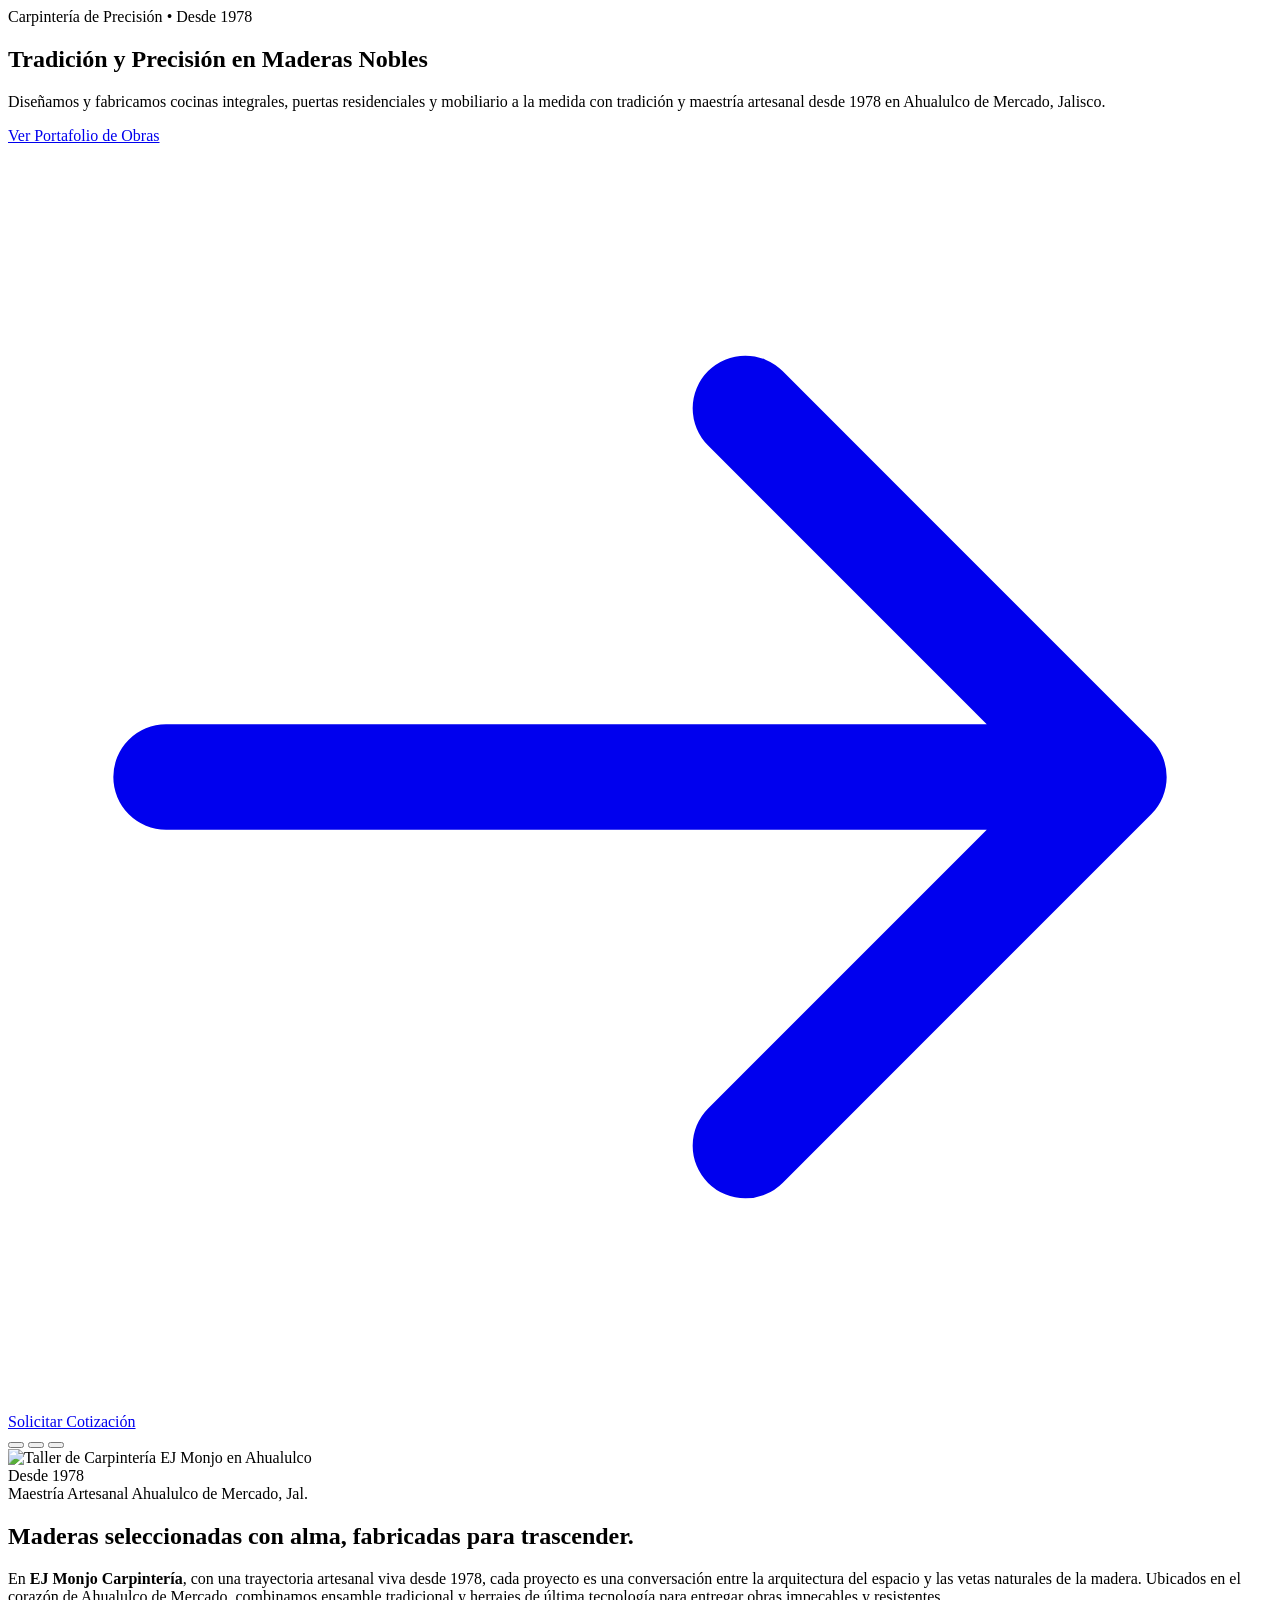
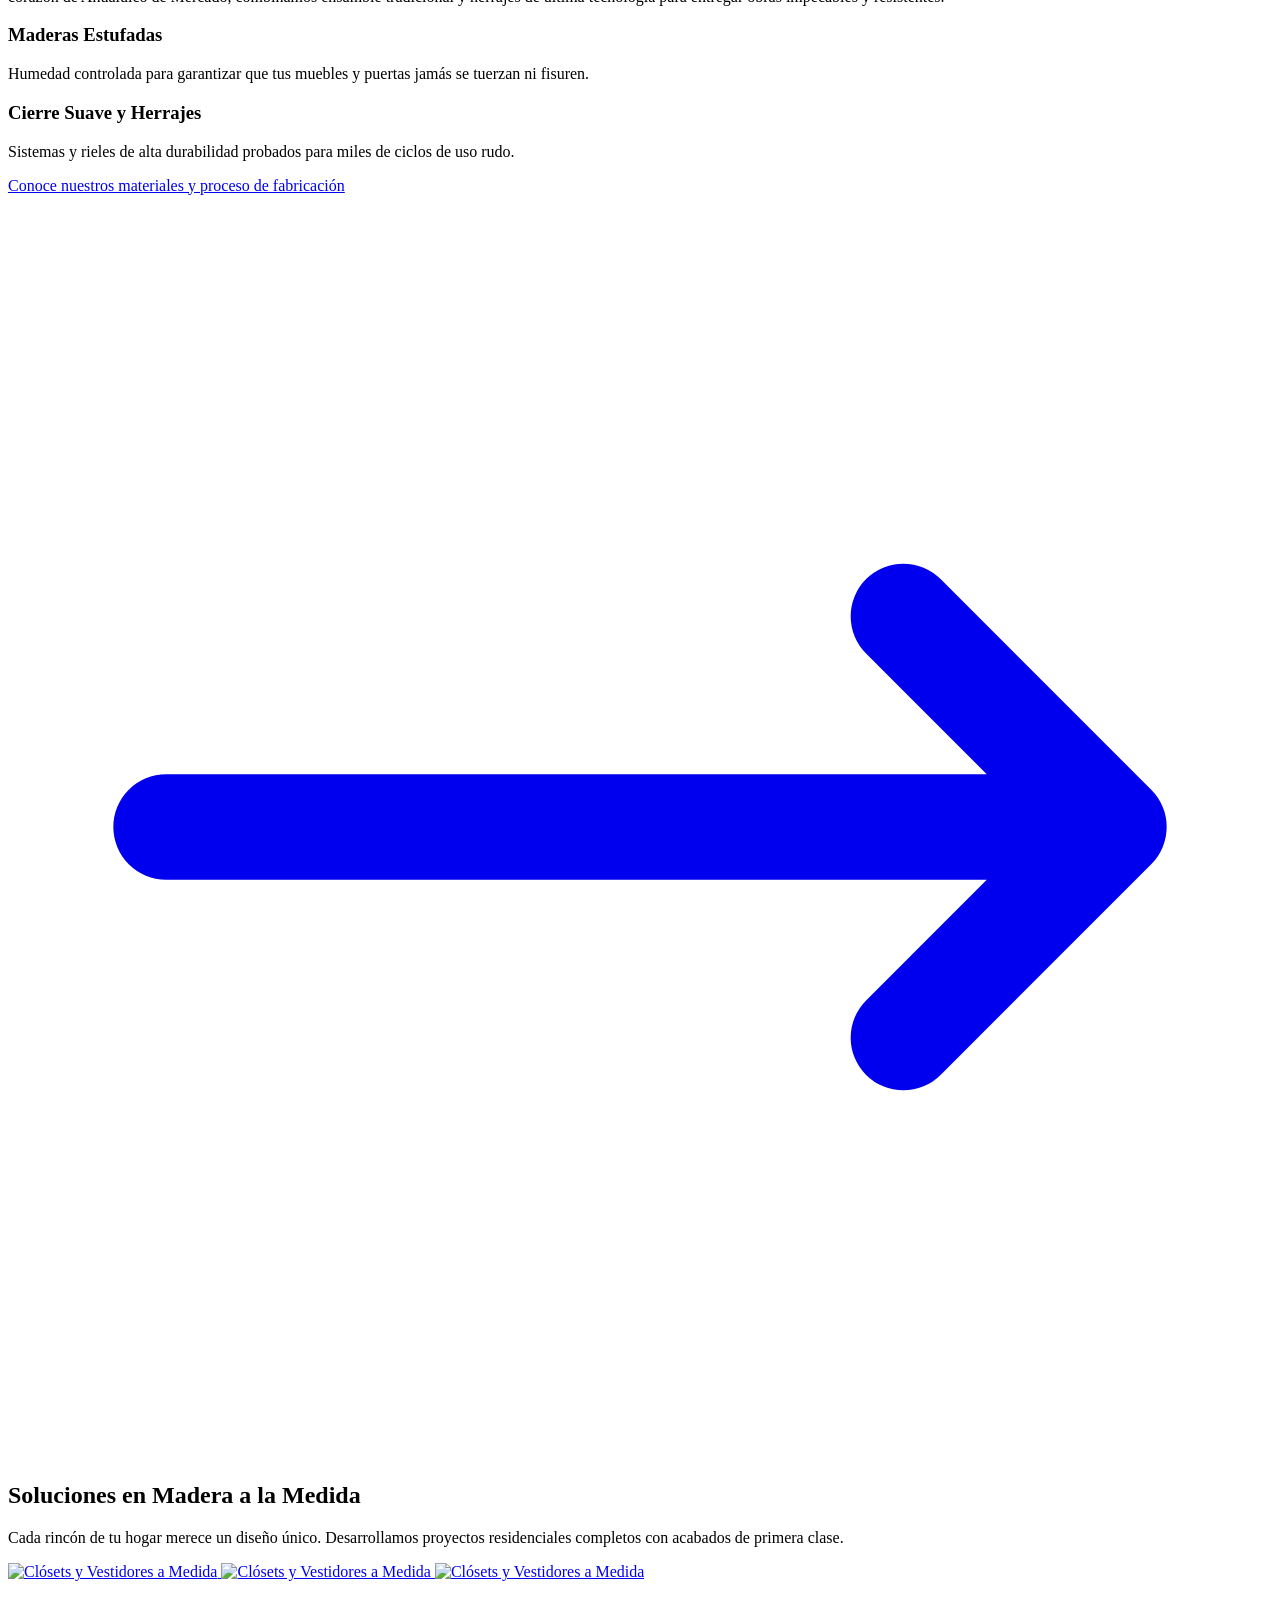
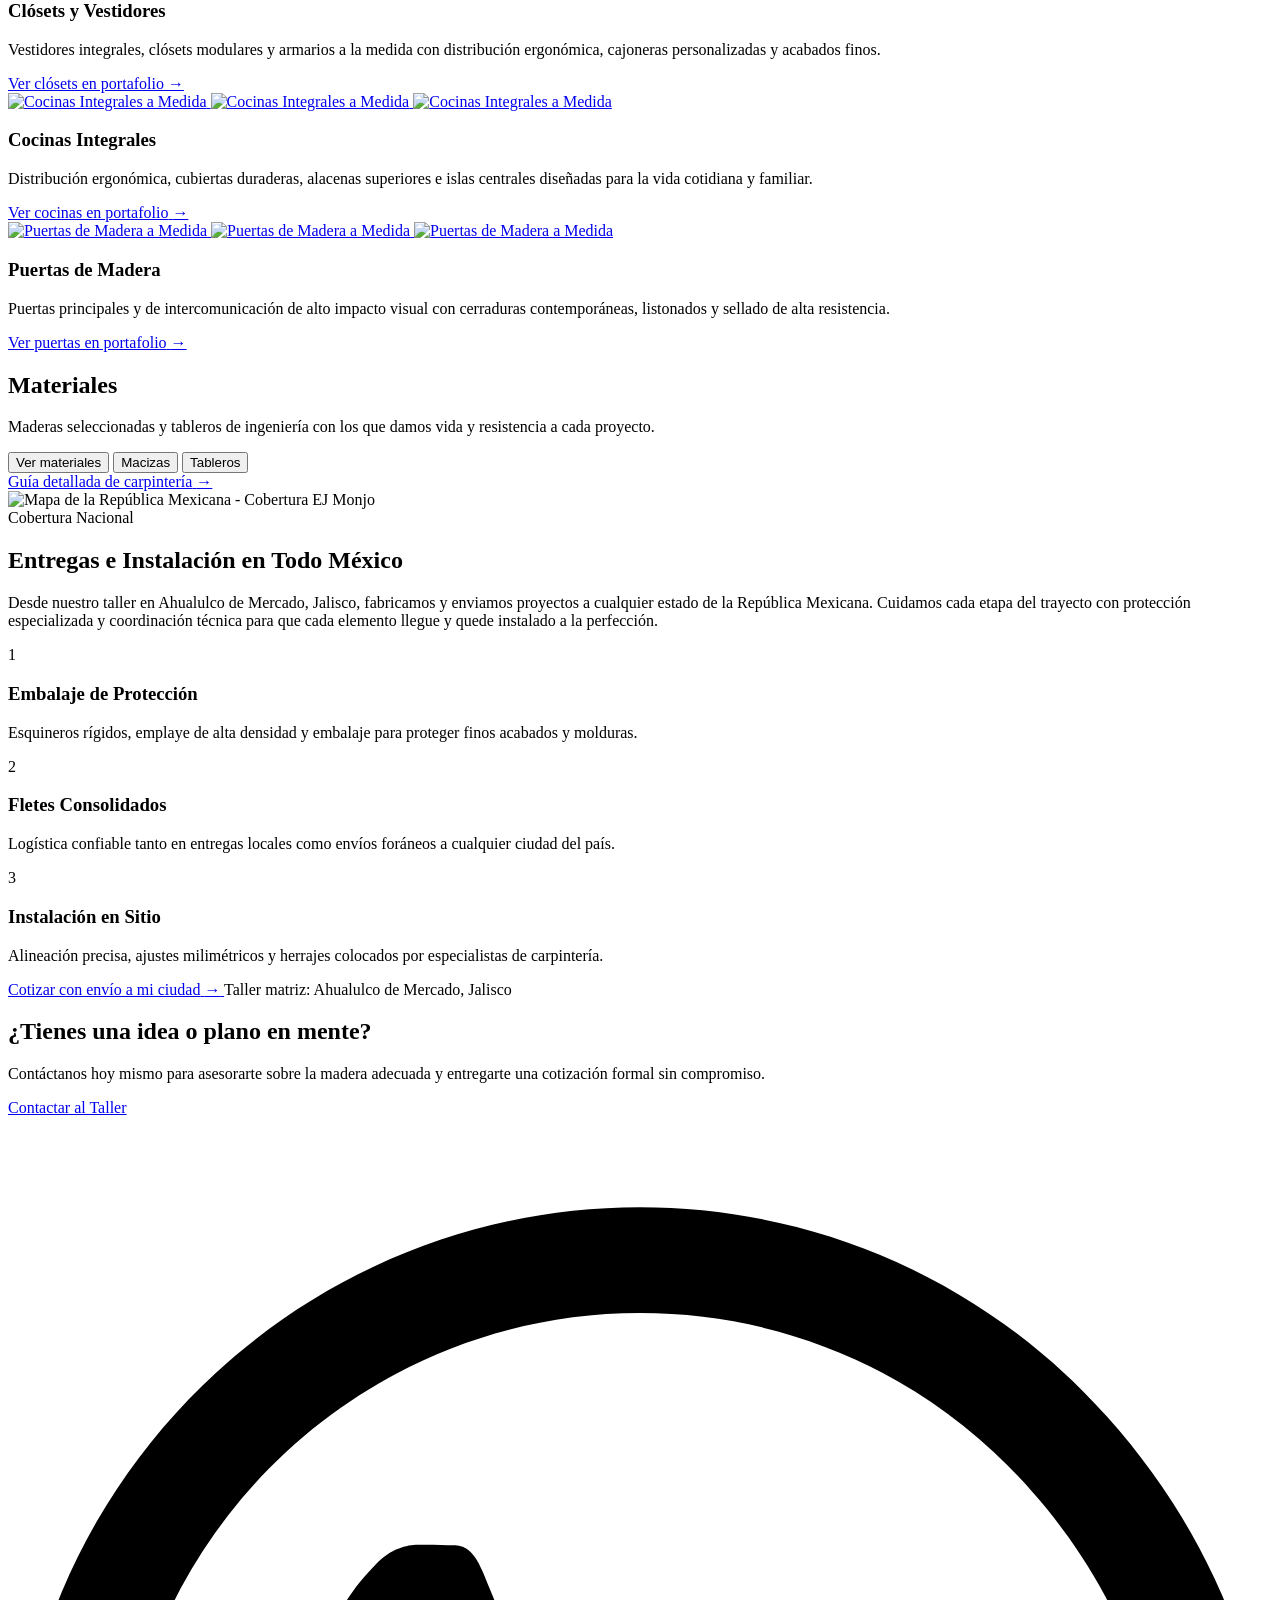
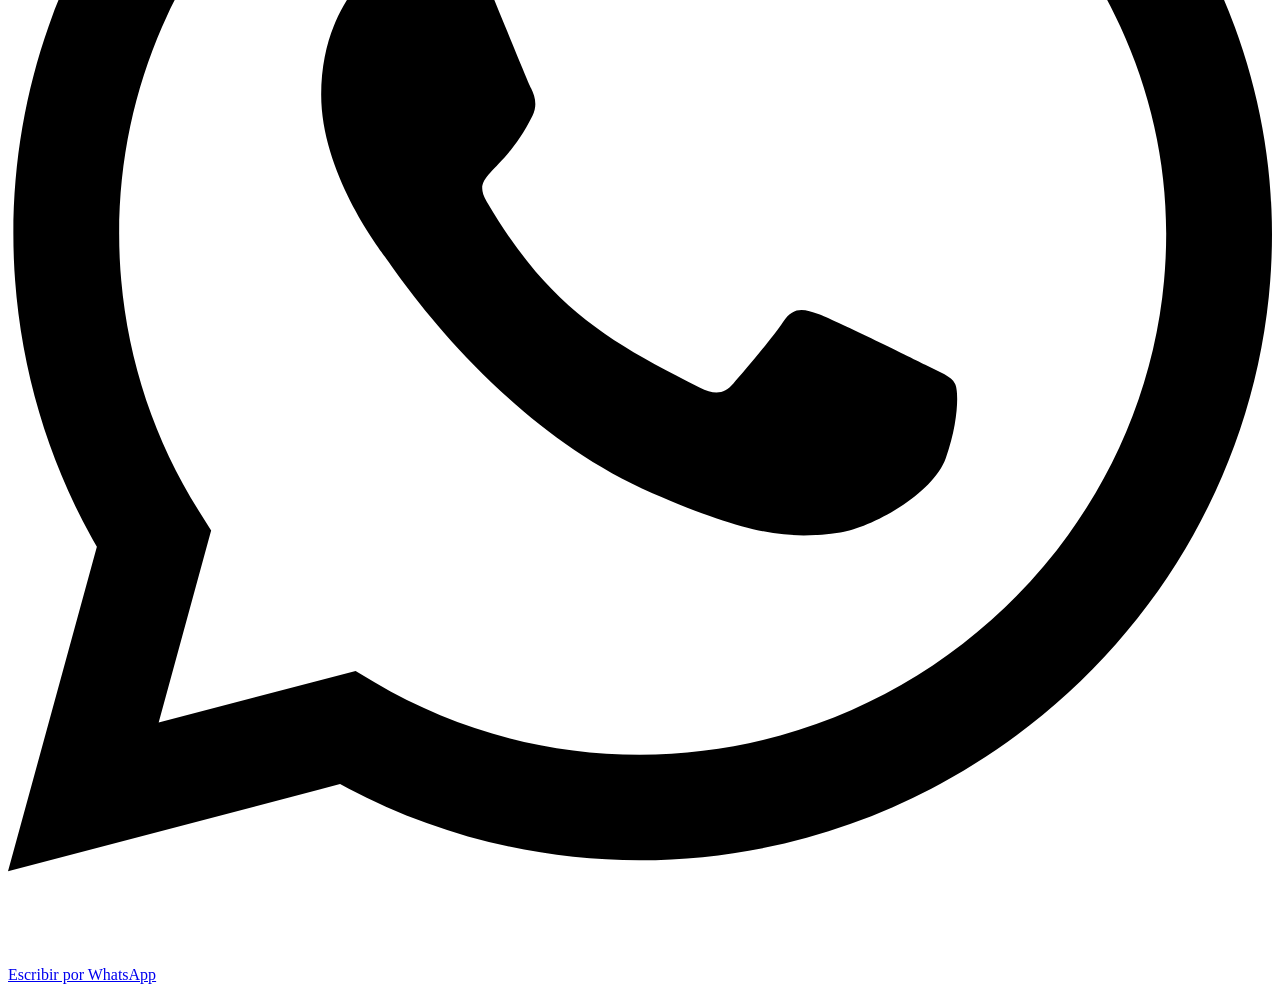
==== commit 7942828d: "Ajustes de produccion para ejmonjocarpinteria.com: logo principal webp y Open Graph" ====
--- a/public_html/index.html
+++ b/public_html/index.html
@@ -6,18 +6,34 @@
   <title>EJ Monjo Carpintería | Carpintería Fina en Ahualulco, Jalisco</title>
   <meta name="description" content="Taller de carpintería artesanal con más de 20 años de tradición en Ahualulco de Mercado, Jalisco. Muebles a la medida, cocinas integrales, puertas residenciales y maderas nobles." />
   
-  <!-- OpenGraph -->
+  <link rel="canonical" href="https://ejmonjocarpinteria.com/" />
+
+  <!-- Open Graph / Meta Etiquetas Sociales -->
+  <meta property="og:type" content="website" />
+  <meta property="og:site_name" content="EJ Monjo Carpintería" />
+  <meta property="og:locale" content="es_MX" />
   <meta property="og:title" content="EJ Monjo Carpintería | Carpintería Fina en Ahualulco, Jalisco" />
-  <meta property="og:description" content="Muebles a la medida, cocinas y puertas con maderas nobles en Jalisco. Tradición, precisión y acabados de lujo." />
-  <meta property="og:image" content="https://lab.sistella.com.mx/ejmonjo/assets/logos/demo_sitio_sistella.png" />
-  <meta property="og:url" content="https://lab.sistella.com.mx/ejmonjo/" />
-  <meta property="og:type" content="website" />
-  <meta name="twitter:card" content="summary_large_image" />
+  <meta property="og:description" content="Taller de carpintería artesanal desde 1978 en Ahualulco de Mercado, Jalisco. Muebles a la medida, cocinas integrales, closets, puertas residenciales y maderas nobles." />
+  <meta property="og:url" content="https://ejmonjocarpinteria.com/" />
+  <meta property="og:image" content="https://ejmonjocarpinteria.com/assets/logos/ejmonjo-carpinteria-logo.png" />
+  <meta property="og:image:secure_url" content="https://ejmonjocarpinteria.com/assets/logos/ejmonjo-carpinteria-logo.png" />
+  <meta property="og:image:type" content="image/png" />
+  <meta property="og:image:width" content="1030" />
+  <meta property="og:image:height" content="970" />
+  <meta property="og:image:alt" content="EJ Monjo Carpintería - Muebles a la Medida y Carpintería Fina" />
+
+  <!-- Twitter Card -->
+  <meta name="twitter:card" content="summary" />
+  <meta name="twitter:title" content="EJ Monjo Carpintería | Carpintería Fina en Ahualulco, Jalisco" />
+  <meta name="twitter:description" content="Muebles a la medida, cocinas y puertas con maderas nobles en Jalisco. Tradición, precisión y acabados de lujo." />
+  <meta name="twitter:image" content="https://ejmonjocarpinteria.com/assets/logos/ejmonjo-carpinteria-logo.png" />
 
   <!-- Base tag dinámico para compatibilidad tanto en subcarpeta /ejmonjo/ como en raíz de dominio -->
   <script>
     if (window.location.pathname.toLowerCase().includes('/ejmonjo/')) {
       document.write('<base href="/ejmonjo/">');
+    } else if (window.location.protocol !== 'file:') {
+      document.write('<base href="/">');
     }
   </script>
 
@@ -69,9 +85,9 @@
     <section class="relative min-h-[85vh] flex items-center justify-center bg-[#1a1c1c] text-white overflow-hidden">
       <!-- Background Slides -->
       <div id="hero-slider" class="absolute inset-0 z-0">
-        <div class="hero-slide absolute inset-0 bg-cover bg-center transition-opacity duration-1000 opacity-100 scale-105" style="background-image: url('/ejmonjo/assets/cocinas_ahualulco_10.webp');"></div>
-        <div class="hero-slide absolute inset-0 bg-cover bg-center transition-opacity duration-1000 opacity-0 scale-105" style="background-image: url('/ejmonjo/assets/cocinas_ahualulco_26.webp');"></div>
-        <div class="hero-slide absolute inset-0 bg-cover bg-center transition-opacity duration-1000 opacity-0 scale-105" style="background-image: url('/ejmonjo/assets/cocinas_ahualulco_37.webp');"></div>
+        <div class="hero-slide absolute inset-0 bg-cover bg-center transition-opacity duration-1000 opacity-100 scale-105" style="background-image: url('assets/cocinas_ahualulco_10.webp');"></div>
+        <div class="hero-slide absolute inset-0 bg-cover bg-center transition-opacity duration-1000 opacity-0 scale-105" style="background-image: url('assets/cocinas_ahualulco_26.webp');"></div>
+        <div class="hero-slide absolute inset-0 bg-cover bg-center transition-opacity duration-1000 opacity-0 scale-105" style="background-image: url('assets/cocinas_ahualulco_37.webp');"></div>
       </div>
 
       <!-- Overlay con gradiente cálido de alta gama -->
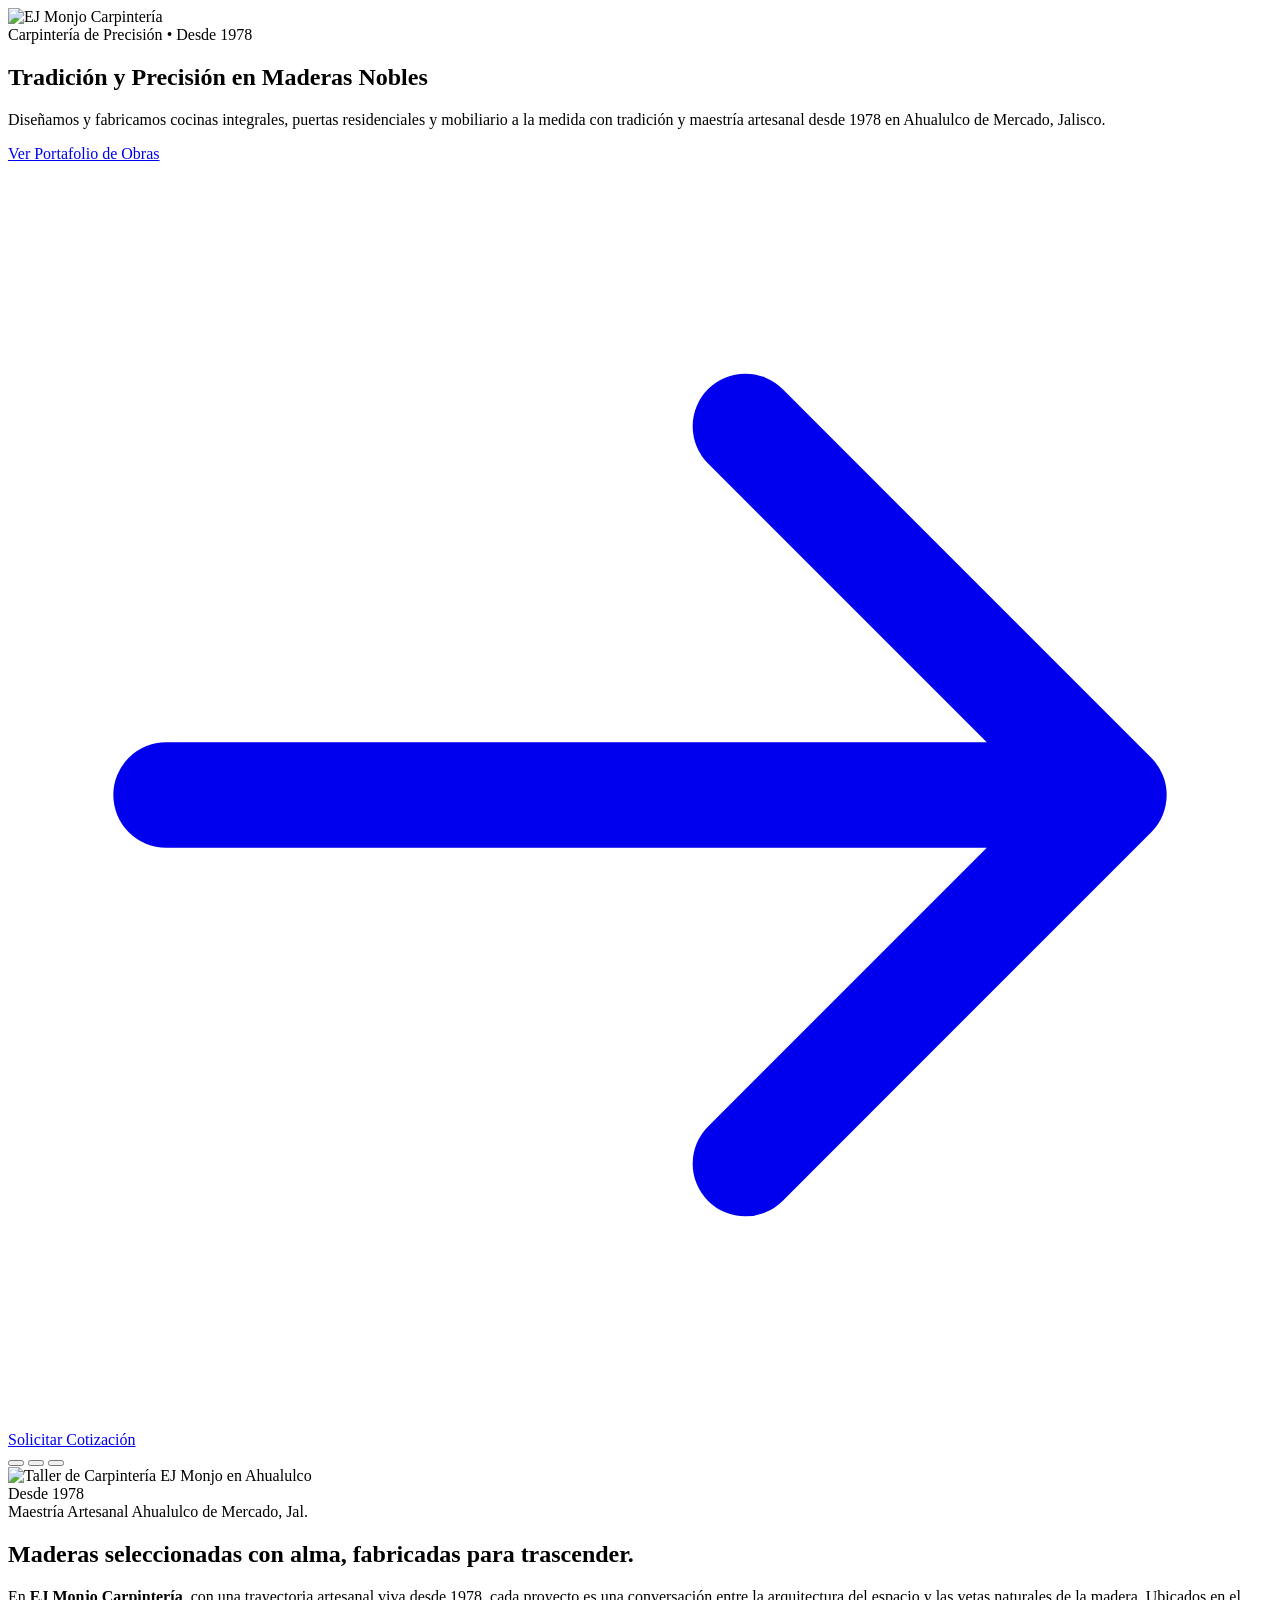
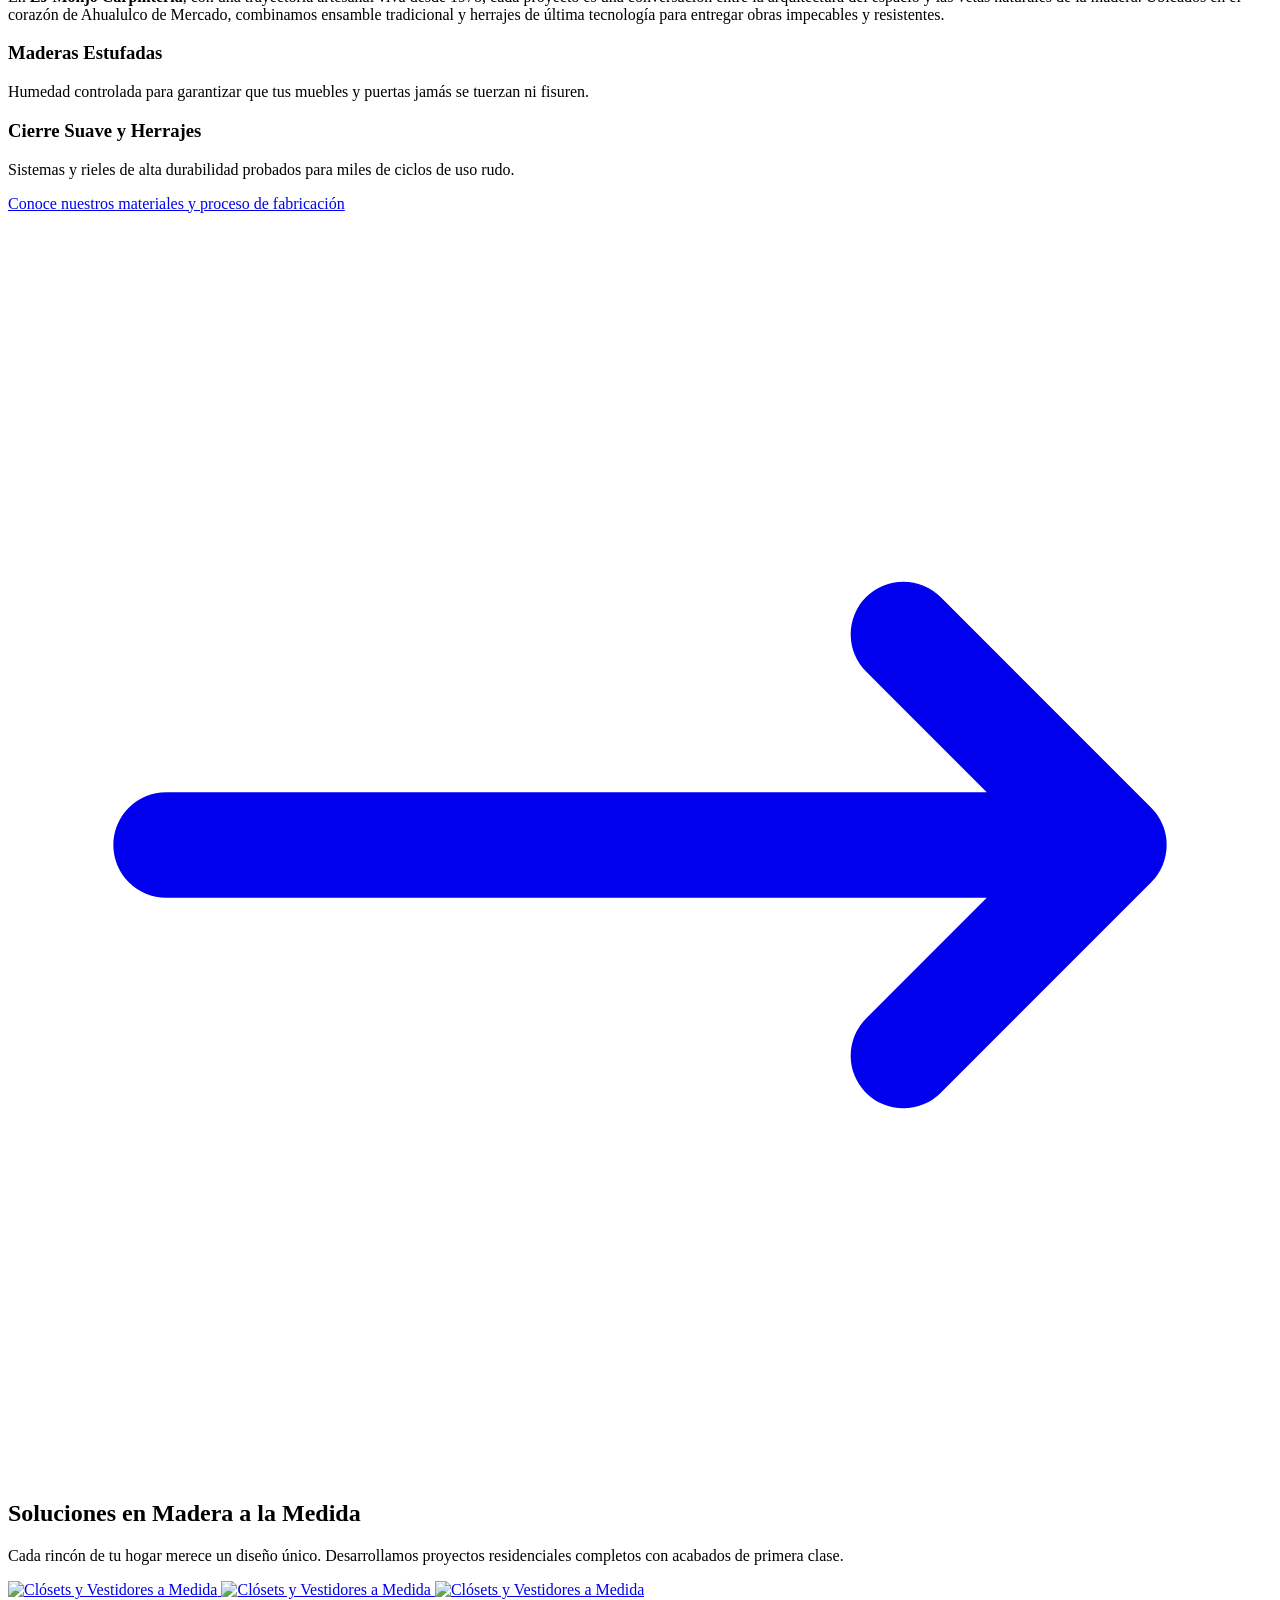
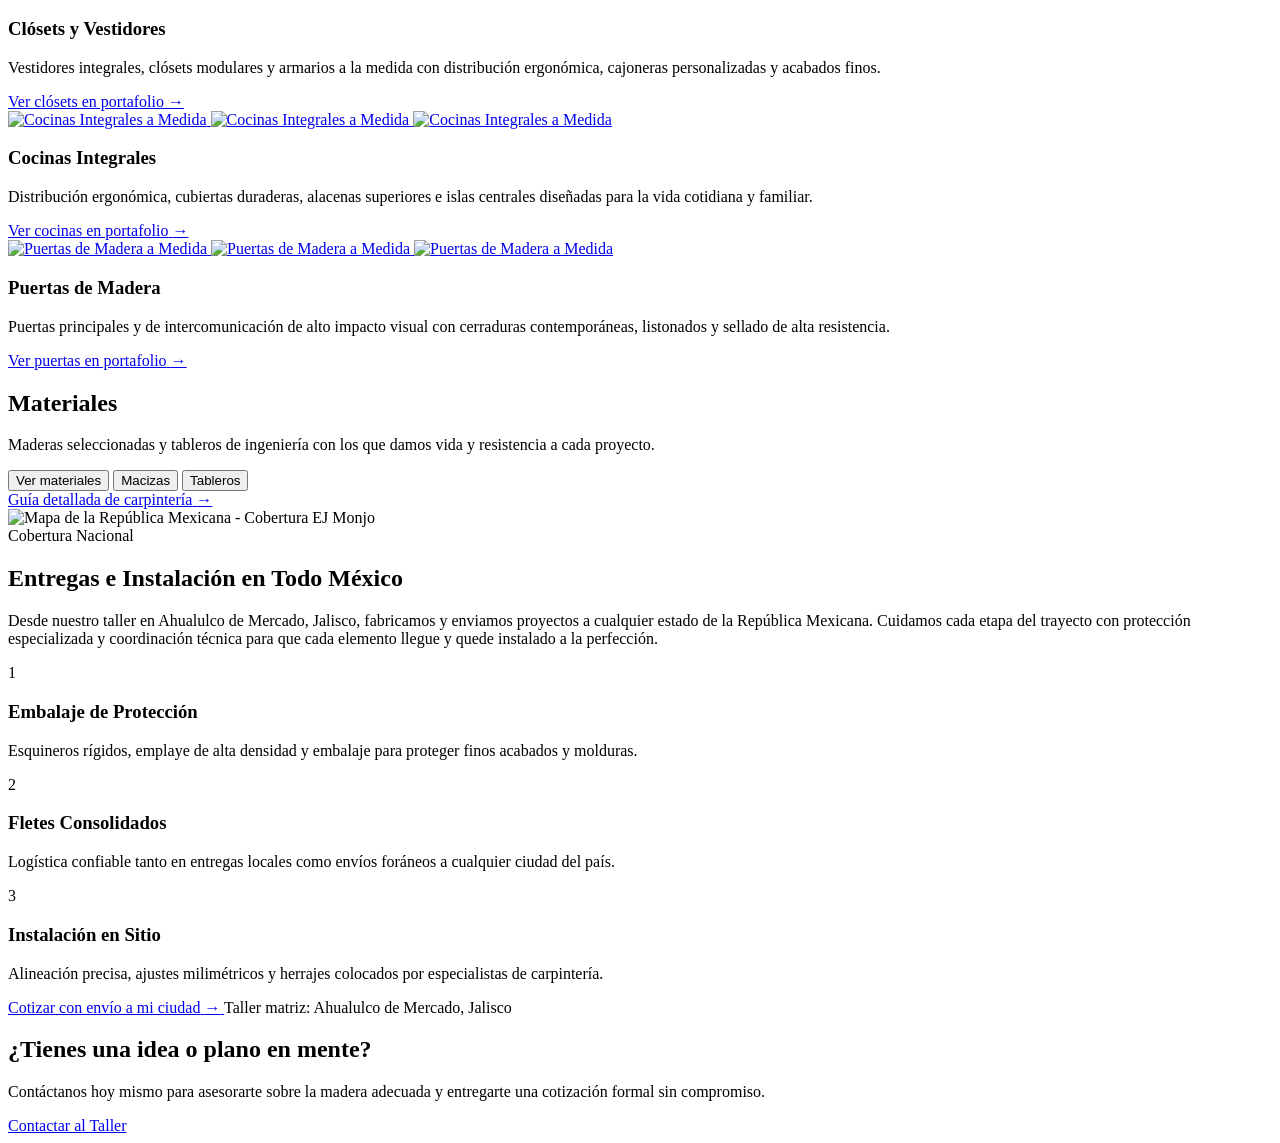
==== commit 693ff2fc: "Ajuste de logo hero, redireccion de CTAs y boton flotante a contacto, y formato de telefonos en foot" ====
--- a/public_html/index.html
+++ b/public_html/index.html
@@ -38,7 +38,8 @@
   </script>
 
   <!-- Favicon y Accesos Directos -->
-  <link rel="icon" type="image/x-icon" href="assets/favicon/favicon.ico" />
+  <link rel="shortcut icon" href="favicon.ico" />
+  <link rel="icon" type="image/x-icon" href="favicon.ico" />
   <link rel="icon" type="image/png" sizes="32x32" href="assets/favicon/favicon-32x32.png" />
   <link rel="icon" type="image/png" sizes="16x16" href="assets/favicon/favicon-16x16.png" />
   <link rel="apple-touch-icon" sizes="180x180" href="assets/favicon/apple-touch-icon.png" />
@@ -94,7 +95,16 @@
       <div class="absolute inset-0 bg-gradient-to-t from-[#1a1c1c] via-[#1a1c1c]/60 to-[#1a1c1c]/40 z-10"></div>
 
       <!-- Hero Content -->
-      <div class="relative z-20 max-w-5xl mx-auto px-4 sm:px-6 lg:px-8 text-center py-24 sm:py-32">
+      <div class="relative z-20 max-w-5xl mx-auto px-4 sm:px-6 lg:px-8 text-center py-20 sm:py-28">
+        <!-- Logo Grande y Centrado -->
+        <div class="mb-8 flex justify-center">
+          <img 
+            src="assets/logos/ejmonjo-carpinteria-logo-blanco.webp" 
+            alt="EJ Monjo Carpintería" 
+            class="h-28 sm:h-36 md:h-44 w-auto object-contain drop-shadow-[0_4px_24px_rgba(0,0,0,0.6)] transition-transform duration-300 hover:scale-105"
+          />
+        </div>
+
         <div class="inline-flex items-center gap-2 px-3.5 py-1.5 rounded-full bg-white/10 backdrop-blur-md border border-white/20 text-[#d4c3be] text-xs font-semibold uppercase tracking-widest mb-6 shadow-sm">
           <span>Carpintería de Precisión</span>
           <span>•</span>
@@ -451,17 +461,6 @@
           >
             Contactar al Taller
           </a>
-          <a 
-            href="https://wa.me/523311757837?text=Hola%20EJ%20Monjo%2C%20me%20gustar%C3%ADa%20cotizar%20un%20proyecto%20de%20carpinter%C3%ADa." 
-            target="_blank" 
-            rel="noopener noreferrer"
-            class="w-full sm:w-auto inline-flex items-center justify-center gap-2.5 bg-[#25D366] hover:bg-[#20ba59] text-white font-medium px-8 py-3.5 rounded-xl shadow-lg transition-colors text-sm"
-          >
-            <svg class="w-5 h-5 fill-white shrink-0" viewBox="0 0 448 512" xmlns="http://www.w3.org/2000/svg" aria-hidden="true">
-              <path d="M380.9 97.1C339 55.1 283.2 32 223.9 32c-122.4 0-222 99.6-222 222 0 39.1 10.2 77.3 29.6 111L0 480l117.7-30.9c32.4 17.7 68.9 27 106.1 27h.1c122.3 0 224.1-99.6 224.1-222 0-59.3-25.2-115-67.1-157zm-157 341.6c-33.2 0-65.7-8.9-94-25.7l-6.7-4-69.8 18.3L72 359.2l-4.4-7c-18.5-29.4-28.2-63.3-28.2-98.2 0-101.7 82.8-184.5 184.6-184.5 49.3 0 95.6 19.2 130.4 54.1 34.8 34.9 56.2 81.2 56.1 130.5 0 101.8-84.9 184.6-186.6 184.6zm101.2-138.2c-5.5-2.8-32.8-16.2-37.9-18-5.1-1.9-8.8-2.8-12.5 2.8-3.7 5.6-14.3 18-17.6 21.8-3.2 3.7-6.5 4.2-12 1.4-32.6-16.3-54-29.1-75.5-66-5.7-9.8 5.7-9.1 16.3-30.3 1.8-3.7.9-6.9-.5-9.7-1.4-2.8-12.5-30.1-17.1-41.2-4.5-10.8-9.1-9.3-12.5-9.5-3.2-.2-6.9-.2-10.6-.2-3.7 0-9.7 1.4-14.8 6.9-5.1 5.6-19.4 19-19.4 46.3 0 27.3 19.9 53.7 22.6 57.4 2.8 3.7 39.1 59.7 94.8 83.8 35.2 15.2 49 16.5 66.6 13.9 10.7-1.6 32.8-13.4 37.4-26.4 4.6-13 4.6-24.1 3.2-26.4-1.3-2.5-5-3.9-10.5-6.6z"/>
-            </svg>
-            <span>Escribir por WhatsApp</span>
-          </a>
         </div>
       </div>
     </section>
